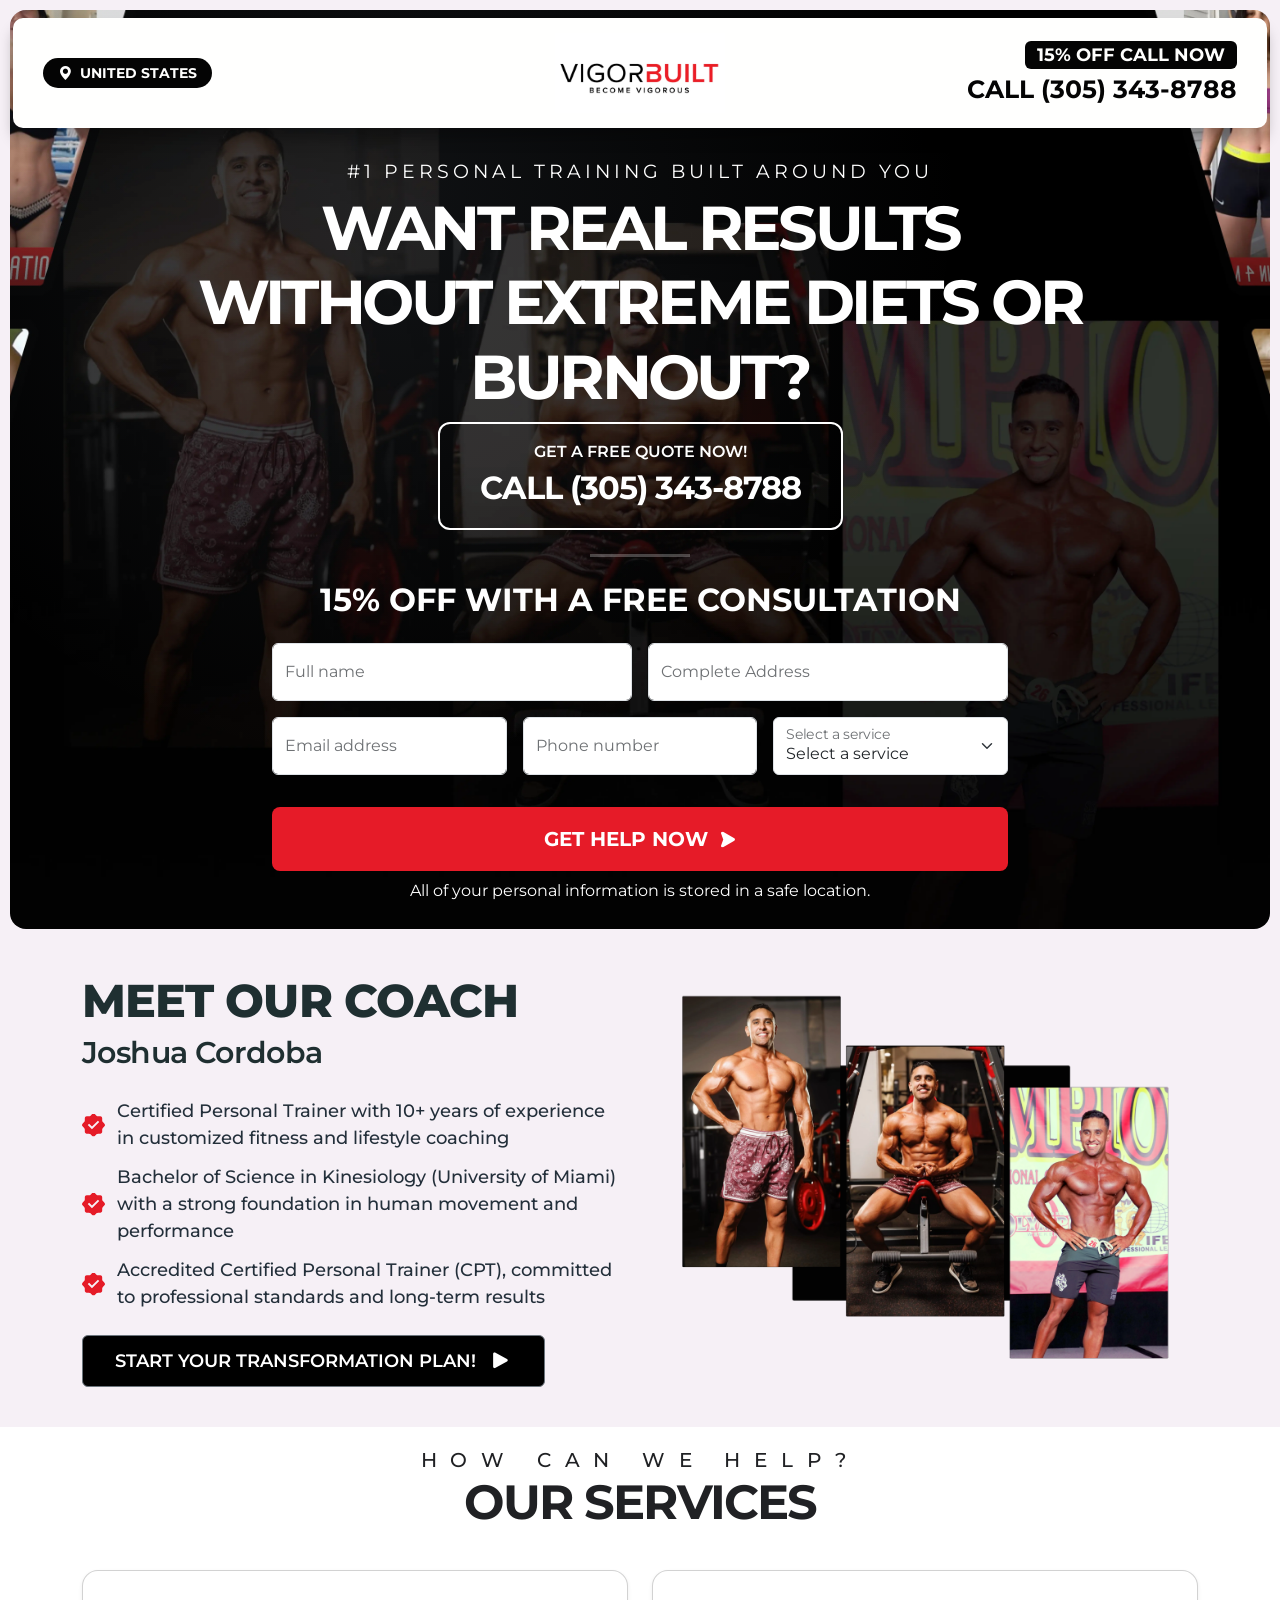
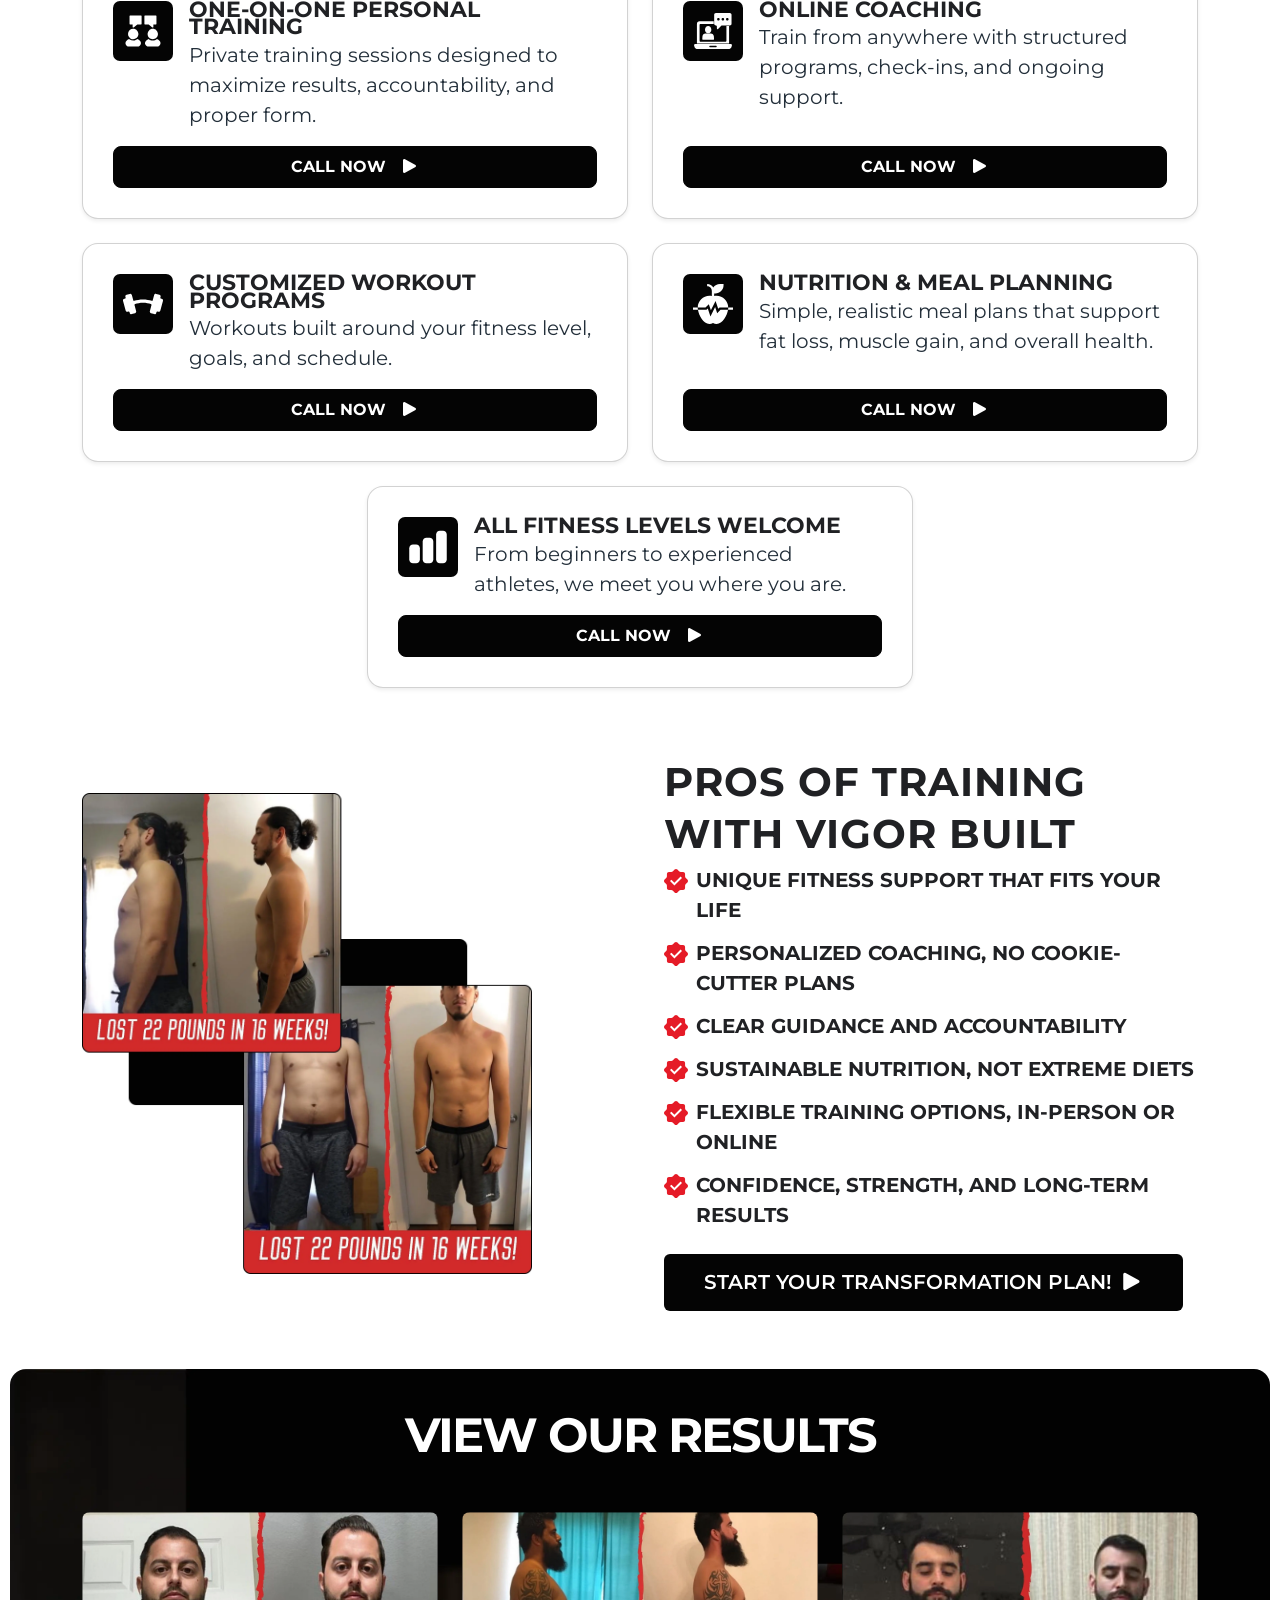
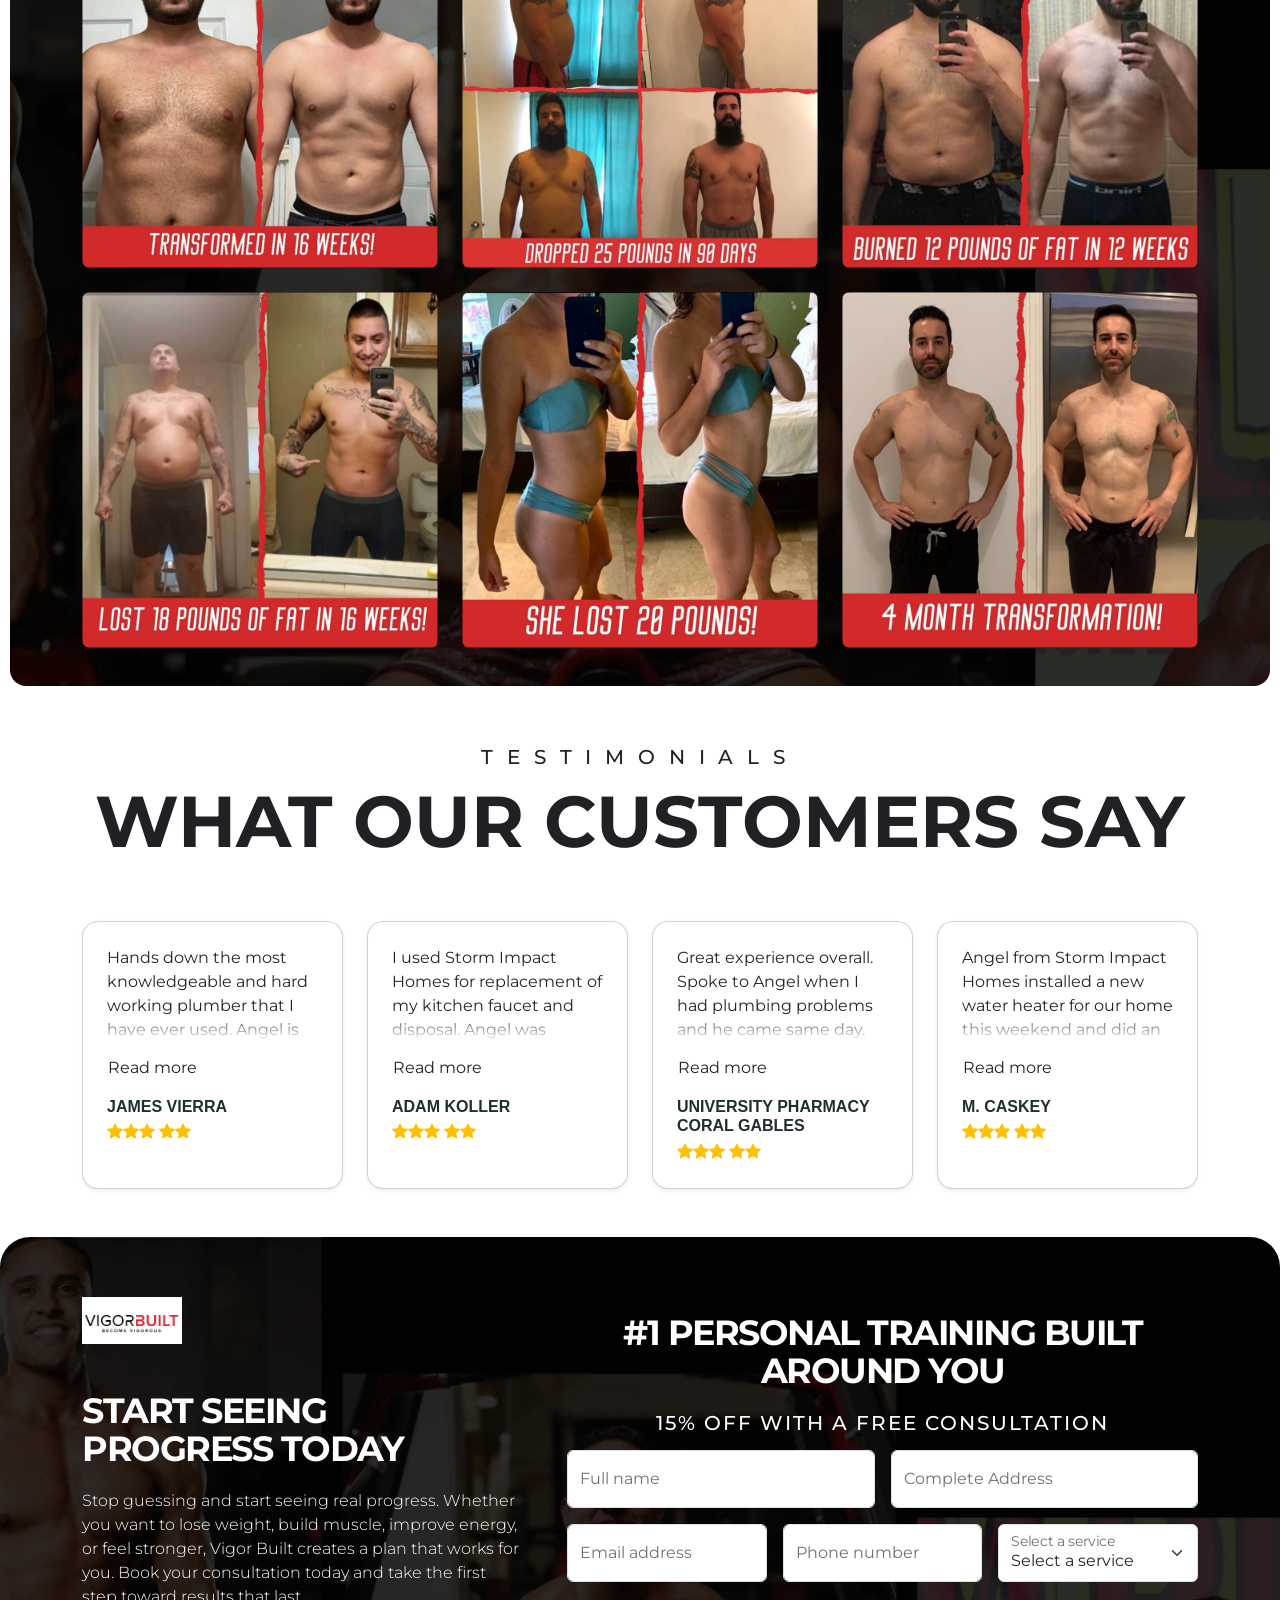
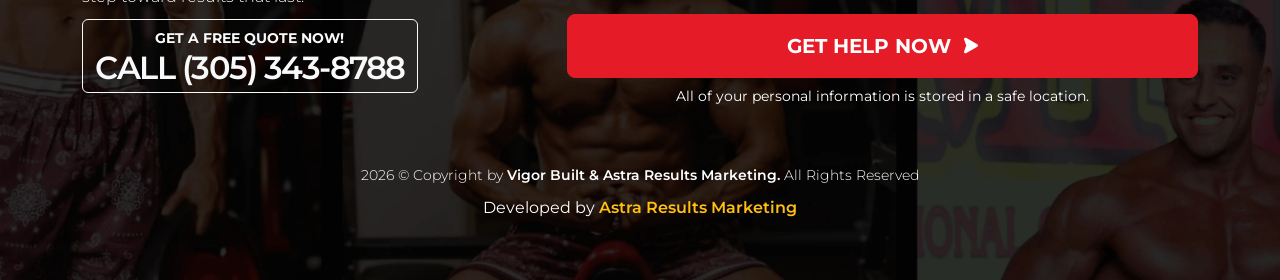
==== index.html @ 4013a975 "Update index.html" ====
<!DOCTYPE html>
<html lang="en">

<head>
    <!-- Google Tag Manager -->
    <script>(function (w, d, s, l, i) {
            w[l] = w[l] || []; w[l].push({
                'gtm.start':
                    new Date().getTime(), event: 'gtm.js'
            }); var f = d.getElementsByTagName(s)[0],
                j = d.createElement(s), dl = l != 'dataLayer' ? '&l=' + l : ''; j.async = true; j.src =
                    'https://www.googletagmanager.com/gtm.js?id=' + i + dl; f.parentNode.insertBefore(j, f);
        })(window, document, 'script', 'dataLayer', 'GTM-5LW4KGHB');</script>
    <!-- End Google Tag Manager -->
    <meta charset="utf-8">
    <meta content="width=device-width, initial-scale=1.0" name="viewport">
    <title>#1 Personal Training Built Around You | VIGOR BUILT</title>
    <meta name="description"
        content="Work with Joshua Cordoba, a Certified Personal Trainer with 10+ years of experience. Personalized fitness and lifestyle coaching designed for real, long-term results. Book your free consultation today.">
    <meta name="keywords" content="">

    <!-- Favicons -->
    <link href="assets/img/logo.webp" rel="icon">
    <link href="assets/img/logo.webp" rel="apple-touch-icon">

    <!-- Default Font: Montserrat -->
    <link rel="preconnect" href="https://fonts.googleapis.com">
    <link rel="preconnect" href="https://fonts.gstatic.com" crossorigin>
    <link href="https://fonts.googleapis.com/css2?family=Montserrat:ital,wght@0,100..900;1,100..900&display=swap"
        rel="stylesheet">

    <!-- Vendor CSS Files -->
    <link href="assets/vendor/bootstrap/css/bootstrap.min.css" rel="stylesheet">
    <link href="assets/vendor/bootstrap-icons/bootstrap-icons.css" rel="stylesheet">
    <link href="assets/vendor/aos/aos.css" rel="stylesheet">
    <link href="assets/vendor/glightbox/css/glightbox.min.css" rel="stylesheet">
    <link href="assets/vendor/fontawesome-free/css/all.min.css" rel="stylesheet">
    <link href="assets/vendor/swiper/swiper-bundle.min.css" rel="stylesheet">

    <!-- Owl Carousel -->
    <link rel="stylesheet"
        href="https://cdnjs.cloudflare.com/ajax/libs/OwlCarousel2/2.3.4/assets/owl.carousel.min.css" />
    <link rel="stylesheet"
        href="https://cdnjs.cloudflare.com/ajax/libs/OwlCarousel2/2.3.4/assets/owl.theme.default.min.css" />


    <!-- Main CSS File -->
    <link href="assets/css/main.css" rel="stylesheet">

    <!-- reCAPTCHA v2 -->
    <script src="https://www.google.com/recaptcha/api.js" async defer></script>

</head>

<body class="index-page">
    <!-- Google Tag Manager (noscript) -->
    <noscript><iframe src="https://www.googletagmanager.com/ns.html?id=GTM-5LW4KGHB" height="0" width="0"
            style="display:none;visibility:hidden"></iframe></noscript>
    <!-- End Google Tag Manager (noscript) -->

    <!-- Header -->
    <header id="header" class="header d-flex align-items-center fixed-top">
        <div class="container-fluid">
            <div class="d-flex justify-content-between align-items-center">
                <!-- Location Badge (Hidden on Mobile) -->
                <div class="badge location text-uppercase d-none d-md-block">
                    <i class="bi bi-geo-alt-fill me-1"></i>
                    <span id="location">Miami</span>
                </div>

                <!-- Logo (Always Visible) -->
                <div class="d-md-none">
                    <a href="/index.html" class="logo">
                        <img src="assets/img/logo.webp" alt="MH Med Spa Logo">
                    </a>
                </div>

                <!-- Logo for Desktop -->
                <div class="d-none d-md-flex justify-content-center flex-grow-1">
                    <a href="/index.html" class="logo">
                        <img src="assets/img/logo.webp" alt="MH Med Spa Logo">
                    </a>
                </div>

                <!-- Call To Action (Always Visible) -->
                <div>
                    <a href="tel:3053438788" class="header-cta-btn text-decoration-none">
                        <span class="badge promotion text-uppercase">15% OFF CALL NOW</span>
                        <div class="phone-number">CALL (305) 343-8788</div>
                    </a>
                </div>
            </div>
        </div>
    </header><!-- End Header -->

    <main class="main">

        <!-- Hero Section -->
        <section id="hero" class="hero section">
            <div class="hero-background">
                <div class="hero-overlay"></div>
            </div><!-- Hero Background -->

            <div class="owl-carousel hero-carousel d-block d-md-none">
                <div class="item">
                    <img src="assets/img/gallery-slider/img-slider-1.webp" alt="Owl Carousel">
                </div>
                <div class="item">
                    <img src="assets/img/gallery-slider/img-slider-2.webp" alt="Owl Carousel">
                </div>
                <div class="item">
                    <img src="assets/img/gallery-slider/img-slider-3.webp" alt="Owl Carousel">
                </div>
                <div class="item">
                    <img src="assets/img/gallery-slider/img-slider-4.webp" alt="Owl Carousel">
                </div>
                <div class="item">
                    <img src="assets/img/gallery-slider/img-slider-5.webp" alt="Owl Carousel">
                </div>
                <div class="item">
                    <img src="assets/img/gallery-slider/img-slider-6.webp" alt="Owl Carousel">
                </div>
            </div><!-- End Owl Carousel: Mobile Image Slider -->

            <div class="container mt-5">
                <div class="row justify-content-center text-center">
                    <div class="col-lg-10">
                        <div class="hero-content">
                            <div
                                class="d-block d-md-none d-flex align-items-center justify-content-center text-center text-uppercase montserrat-400 fw-normal">
                                <span class="badge">
                                    <i class="bi bi-geo-alt-fill me-1"></i>
                                    <span id="location">Miami</span>
                                </span>
                            </div>
                            <h4 class="montserrat-400 text-white text-uppercase mt-2">#1 Personal Training Built Around
                                You</h4>
                            <h1>Want Real Results Without Extreme Diets or Burnout?</h1>

                            <div class="hero-btns mb-4">
                                <a href="tel:3053438788" class="btn btn-outline-light cta-btn">
                                    <span class="small-text">Get a Free Quote Now!</span><br>
                                    <span class="big-text">CALL (305) 343-8788</span>
                                </a>
                            </div>

                            <hr>

                            <div class="text-center mt-4">
                                <h5 class="montserrat-700 fw-bold fs-2 text-uppercase text-white">15% OFF WITH A FREE
                                    CONSULTATION</h5>
                                <!-- <h6 class="montserrat-600 fw-semibold fs-5 text-uppercase text-white d-none">AND A FREE ESTIMATE</h6> -->
                            </div>
                        </div>
                    </div>
                </div><!-- Hero Content -->

                <div class="row justify-content-center">
                    <div class=" col-lg-8">
                        <form id="contactFormHero" method="POST" class="contact-form row g-3">
                            <div class="col-md-6">
                                <div class="form-floating">
                                    <input type="text" class="form-control" name="full_name"
                                        placeholder="Your full name" required>
                                    <label>Full name</label>
                                </div>
                            </div>

                            <div class="col-md-6">
                                <div class="form-floating">
                                    <input type="text" class="form-control" name="address"
                                        placeholder="Complete Address" required>
                                    <label>Complete Address</label>
                                </div>
                            </div>

                            <div class="col-md-4">
                                <div class="form-floating">
                                    <input type="email" class="form-control" name="email" placeholder="name@example.com"
                                        required>
                                    <label>Email address</label>
                                </div>
                            </div>

                            <div class="col-md-4">
                                <div class="form-floating">
                                    <input type="tel" class="form-control" name="phone" placeholder="Your phone number"
                                        required>
                                    <label>Phone number</label>
                                </div>
                            </div>

                            <div class="col-md-4">
                                <div class="form-floating">
                                    <select class="form-select" name="service" required>
                                        <option value="" disabled selected>Select a service</option>
                                        <option value="One on One Training">One on One Training</option>
                                        <option value="Online Coaching">Online Coaching</option>
                                        <option value="Nutrition Planning">Nutrition Planning</option>
                                    </select>
                                    <label>Select a service</label>
                                </div>
                            </div>

                            <!-- reCAPTCHA Widget -->
                            <div class="col-12 d-flex justify-content-center">
                                <div class="g-recaptcha" data-sitekey="6LdcNUMsAAAAAJKVs4p4lYGGohI77NLgECg_6Ayv"></div>
                            </div>

                            <div class="col-12">
                                <button type="submit"
                                    class="btn montserrat-700 text-uppercase text-white fs-5 w-100 d-flex align-items-center justify-content-center text-center">
                                    Get Help Now
                                    <svg xmlns="http://www.w3.org/2000/svg" width="16" height="17" viewBox="0 0 16 17"
                                        fill="none">
                                        <g clip-path="url(#clip0_296_880)">
                                            <path
                                                d="M14.3117 9.6767L3.03678 16.1282C1.94321 16.7531 0.659276 15.6742 1.0889 14.4903L3.25403 8.5002L1.0889 2.51001C0.659276 1.32363 1.94321 0.247196 3.03678 0.872071L14.3117 7.32357C15.2245 7.84351 15.2222 9.15676 14.3117 9.6767Z"
                                                fill="white" />
                                        </g>
                                        <defs>
                                            <clipPath id="clip0_296_880">
                                                <rect width="16" height="16" fill="white"
                                                    transform="translate(0 0.5)" />
                                            </clipPath>
                                        </defs>
                                    </svg>
                                </button>
                                <p class="montserrat-400 fw-normal text-white text-center mt-2">
                                    All of your personal information is stored in a safe location.
                                </p>
                            </div>
                        </form>
                    </div>
                </div><!-- Contact Form -->

            </div><!-- Content -->
        </section><!-- End Hero Section -->

        <!-- Why Choose Section -->
        <section class="why-choose-us py-5 ">
            <div class="container">
                <div class="row align-items-center g-5">
                    <div class="col-md-6">
                        <div class="p-0">
                            <h4 class="text-uppercase d-none">Why Choose Us</h4>
                            <h1 class="text-uppercase">
                                Meet Our Coach
                            </h1>
                            <h5>Joshua Cordoba</h5>
                            <p class="d-none">We know everyone is different. That’s why our unique approach is personal,
                                supportive, and results-driven.</p>
                        </div>

                        <div class="coach-copy">
                            <ul class="coach-bullets">
                                <li>Certified Personal Trainer with 10+ years of experience in customized fitness and
                                    lifestyle coaching</li>
                                <li>Bachelor of Science in Kinesiology (University of Miami) with a strong foundation in
                                    human movement and performance</li>
                                <li>Accredited Certified Personal Trainer (CPT), committed to professional standards and
                                    long-term results</li>
                            </ul>
                        </div>

                        <a href="tel:3053438788" class="btn btn-secondary rounded-2 text-uppercase">
                            Start your transformation plan! <i class="fa fa-play"></i></a>
                        </a>
                    </div><!-- Left Column (content) -->

                    <div class="col-md-6 text-center text-md-end mb-4 mb-md-0">
                        <div class="position-relative d-inline-block">
                            <img src="assets/img/general/why-us-img.webp" class="img-fluid" alt="Why Us Img">
                        </div>
                    </div><!-- Right Column (shapes/images) -->
                </div>
            </div>
        </section><!-- End Why Choose Section -->

        <!-- Services Section -->
        <section id="services" class="services section ">

            <div class="container section-title">
                <div class="container section-title">
                    <h4 class="text-uppercase">How Can We Help?</h4>
                    <h1 class="text-uppercase">
                        Our Services
                    </h1>
                    <p class="lead d-none">
                        If you’re tired of generic workouts, confusing nutrition advice, or starting over and over
                        again, Vigor Built is here to help.
                    </p>
                </div>
            </div><!-- End Section Title -->

            <div class="container">

                <div class="row row-cols-1 row-cols-md-2 g-4">

                    <div class="col mx-md-auto">
                        <div class="card h-100 p-3 rounded-4 shadow-sm">
                            <div class="d-flex gap-3">
                                <div class="icon-wrapper d-flex align-items-start justify-content-center">
                                    <img src="/assets/img/service-icons/1.svg" class="img-fluid icon-img" alt="">
                                </div><!-- Service Icon -->

                                <div>
                                    <h5 class="card-title mb-1 fw-bold">One-On-One Personal Training</h5>
                                    <p class="card-text mb-0">
                                        Private training sessions designed to maximize results, accountability, and
                                        proper form.
                                    </p>
                                </div><!-- Service Details -->
                            </div>

                            <div class="card-footer bg-transparent border-0 p-0 mt-3">
                                <a href="tel:3053438788"
                                    class="btn btn-primary w-100 text-uppercase fw-bold py-2 rounded-3">
                                    Call Now <i class="fa fa-play ms-2"></i>
                                </a>
                            </div>
                        </div>
                    </div><!-- Service Item -->

                    <div class="col mx-md-auto">
                        <div class="card h-100 p-3 rounded-4 shadow-sm">
                            <div class="d-flex gap-3">
                                <div class="icon-wrapper d-flex align-items-start justify-content-center">
                                    <img src="/assets/img/service-icons/2.svg" class="img-fluid icon-img" alt="">
                                </div><!-- Service Icon -->

                                <div>
                                    <h5 class="card-title mb-1 fw-bold">Online Coaching</h5>
                                    <p class="card-text mb-0">
                                        Train from anywhere with structured programs, check-ins, and ongoing support.
                                    </p>
                                </div><!-- Service Details -->
                            </div>

                            <div class="card-footer bg-transparent border-0 p-0 mt-3">
                                <a href="tel:3053438788"
                                    class="btn btn-primary w-100 text-uppercase fw-bold py-2 rounded-3">
                                    Call Now <i class="fa fa-play ms-2"></i>
                                </a>
                            </div>
                        </div>
                    </div><!-- Service Item -->

                    <div class="col mx-md-auto">
                        <div class="card h-100 p-3 rounded-4 shadow-sm">
                            <div class="d-flex gap-3">
                                <div class="icon-wrapper d-flex align-items-start justify-content-center">
                                    <img src="/assets/img/service-icons/3.svg" class="img-fluid icon-img" alt="">
                                </div><!-- Service Icon -->

                                <div>
                                    <h5 class="card-title mb-1 fw-bold">Customized Workout Programs</h5>
                                    <p class="card-text mb-0">
                                        Workouts built around your fitness level, goals, and schedule.
                                    </p>
                                </div><!-- Service Details -->
                            </div>

                            <div class="card-footer bg-transparent border-0 p-0 mt-3">
                                <a href="tel:3053438788"
                                    class="btn btn-primary w-100 text-uppercase fw-bold py-2 rounded-3">
                                    Call Now <i class="fa fa-play ms-2"></i>
                                </a>
                            </div>
                        </div>
                    </div><!-- Service Item -->

                    <div class="col mx-md-auto">
                        <div class="card h-100 p-3 rounded-4 shadow-sm">
                            <div class="d-flex gap-3">
                                <div class="icon-wrapper d-flex align-items-start justify-content-center">
                                    <img src="/assets/img/service-icons/4.svg" class="img-fluid icon-img" alt="">
                                </div>

                                <div>
                                    <h5 class="card-title mb-1 fw-bold">Nutrition & Meal Planning</h5>
                                    <p class="card-text mb-0">
                                        Simple, realistic meal plans that support fat loss, muscle gain, and overall
                                        health.
                                    </p>
                                </div>
                            </div>

                            <div class="card-footer bg-transparent border-0 p-0 mt-3">
                                <a href="tel:3053438788"
                                    class="btn btn-primary w-100 text-uppercase fw-bold py-2 rounded-3">
                                    Call Now <i class="fa fa-play ms-2"></i>
                                </a>
                            </div>
                        </div>
                    </div><!-- Service Item -->

                    <div class="col mx-md-auto">
                        <div class="card h-100 p-3 rounded-4 shadow-sm">
                            <div class="d-flex gap-3">
                                <div class="icon-wrapper d-flex align-items-start justify-content-center">
                                    <img src="/assets/img/service-icons/5.svg" class="img-fluid icon-img" alt="">
                                </div><!-- Service Icon -->

                                <div>
                                    <h5 class="card-title mb-1 fw-bold">All Fitness Levels Welcome</h5>
                                    <p class="card-text mb-0">
                                        From beginners to experienced athletes, we meet you where you are.
                                    </p>
                                </div><!-- Service Details -->
                            </div>

                            <div class="card-footer bg-transparent border-0 p-0 mt-3">
                                <a href="tel:3053438788"
                                    class="btn btn-primary w-100 text-uppercase fw-bold py-2 rounded-3">
                                    Call Now <i class="fa fa-play ms-2"></i>
                                </a>
                            </div>
                        </div>
                    </div><!-- Service Item -->
                </div>


            </div>
        </section><!-- End Services Section -->

        <!-- Advantages Section -->
        <section class="advantages py-5">
            <div class="container">
                <div class="row align-items-center g-5">

                    <div class="col-md-6 text-center text-md-start mb-4 mb-md-0">
                        <div class="position-relative d-inline-block">
                            <img src="assets/img/general/advantage-img.webp" class="img-fluid advantage-img"
                                alt="Advantages Image">
                        </div>
                    </div><!-- Advantage IMG -->

                    <div class="col-md-6">
                        <h4 class="text-uppercase d-none">Benefits & Advantages</h4>
                        <h2 class="montserrat-700 text-uppercase fs-1 fw-bold">Pros of Training With Vigor Built</h2>
                        <p class="d-none">We provide personalized fitness coaching designed around your goals, your
                            lifestyle, and your fitness level.</p>

                        <h5 class="archivo-500 fw-semibold fs-5 mb-4 d-none">Advantages You’ll Enjoy:</h5>

                        <ul class="list-unstyled mb-4">
                            <li class="d-flex align-items-start manrope-600 text-dark mb-3">
                                <div class="icon me-2">
                                    <svg xmlns="http://www.w3.org/2000/svg" width="24" height="24" viewBox="0 0 24 24"
                                        fill="none">
                                        <g clip-path="url(#clip0_3_104)">
                                            <path
                                                d="M23.4172 10.5857L21.7803 8.94915C21.3918 8.56067 21.0735 7.79296 21.0735 7.2424V4.9279C21.0735 3.82691 20.174 2.92747 19.0733 2.92689H16.7579C16.208 2.92689 15.4394 2.60796 15.0509 2.21976L13.4143 0.58321C12.6367 -0.194403 11.3635 -0.194403 10.5859 0.58321L8.94931 2.22094C8.56048 2.60942 7.79101 2.92747 7.24227 2.92747H4.92777C3.82824 2.92747 2.92763 3.82691 2.92763 4.9279V7.24246C2.92763 7.79085 2.60935 8.56096 2.2208 8.94921L0.583954 10.5858C-0.194244 11.3634 -0.194244 12.6366 0.583954 13.4154L2.2208 15.052C2.60958 15.4405 2.92763 16.2103 2.92763 16.7587V19.0733C2.92763 20.1731 3.82824 21.0737 4.92777 21.0737H7.24233C7.79224 21.0737 8.56083 21.392 8.94937 21.7803L10.5859 23.4174C11.3635 24.1944 12.6367 24.1944 13.4144 23.4174L15.0509 21.7803C15.4398 21.3918 16.208 21.0737 16.758 21.0737H19.0734C20.1741 21.0737 21.0735 20.1731 21.0735 19.0733V16.7587C21.0735 16.2079 21.3921 15.4402 21.7804 15.052L23.4172 13.4154C24.1942 12.6366 24.1942 11.3633 23.4172 10.5857ZM10.4125 16.5003L5.9997 12.087L7.41395 10.673L10.4128 13.6719L16.586 7.50016L17.9999 8.91411L10.4125 16.5003Z"
                                                fill="#e51b27" />
                                        </g>
                                        <defs>
                                            <clipPath id="clip0_3_104">
                                                <rect width="24" height="24" fill="white" />
                                            </clipPath>
                                        </defs>
                                    </svg>
                                </div><!-- Checkmark Icon -->

                                <div class="details">
                                    <p class="montserrat-700 text-uppercase mb-0">Unique Fitness Support That Fits Your
                                        Life</p>
                                    <span class="montserrat-400 fw-normal fs-5 d-none">Built for hurricanes, high-impact
                                        events, and forced-entry resistance to keep
                                        commercial properties protected year-round.</span>
                                </div>
                            </li><!-- Advantage One -->

                            <li class="d-flex align-items-start manrope-600 text-dark mb-3">
                                <div class="icon me-2">
                                    <svg xmlns="http://www.w3.org/2000/svg" width="24" height="24" viewBox="0 0 24 24"
                                        fill="none">
                                        <g clip-path="url(#clip0_3_104)">
                                            <path
                                                d="M23.4172 10.5857L21.7803 8.94915C21.3918 8.56067 21.0735 7.79296 21.0735 7.2424V4.9279C21.0735 3.82691 20.174 2.92747 19.0733 2.92689H16.7579C16.208 2.92689 15.4394 2.60796 15.0509 2.21976L13.4143 0.58321C12.6367 -0.194403 11.3635 -0.194403 10.5859 0.58321L8.94931 2.22094C8.56048 2.60942 7.79101 2.92747 7.24227 2.92747H4.92777C3.82824 2.92747 2.92763 3.82691 2.92763 4.9279V7.24246C2.92763 7.79085 2.60935 8.56096 2.2208 8.94921L0.583954 10.5858C-0.194244 11.3634 -0.194244 12.6366 0.583954 13.4154L2.2208 15.052C2.60958 15.4405 2.92763 16.2103 2.92763 16.7587V19.0733C2.92763 20.1731 3.82824 21.0737 4.92777 21.0737H7.24233C7.79224 21.0737 8.56083 21.392 8.94937 21.7803L10.5859 23.4174C11.3635 24.1944 12.6367 24.1944 13.4144 23.4174L15.0509 21.7803C15.4398 21.3918 16.208 21.0737 16.758 21.0737H19.0734C20.1741 21.0737 21.0735 20.1731 21.0735 19.0733V16.7587C21.0735 16.2079 21.3921 15.4402 21.7804 15.052L23.4172 13.4154C24.1942 12.6366 24.1942 11.3633 23.4172 10.5857ZM10.4125 16.5003L5.9997 12.087L7.41395 10.673L10.4128 13.6719L16.586 7.50016L17.9999 8.91411L10.4125 16.5003Z"
                                                fill="#e51b27" />
                                        </g>
                                        <defs>
                                            <clipPath id="clip0_3_104">
                                                <rect width="24" height="24" fill="white" />
                                            </clipPath>
                                        </defs>
                                    </svg>
                                </div><!-- Checkmark Icon -->

                                <div class="details">
                                    <p class="montserrat-700 text-uppercase mb-0">Personalized Coaching, No
                                        Cookie-Cutter Plans</p>
                                    <span class="montserrat-400 fw-normal fs-5 d-none">Ideal for hotels, offices,
                                        multi-family units, and retail spaces, reducing outside
                                        noise by up to 80% for a more comfortable environment.</span>
                                </div>
                            </li><!-- Advantage Two -->

                            <li class="d-flex align-items-start manrope-600 text-dark mb-3">
                                <div class="icon me-2">
                                    <svg xmlns="http://www.w3.org/2000/svg" width="24" height="24" viewBox="0 0 24 24"
                                        fill="none">
                                        <g clip-path="url(#clip0_3_104)">
                                            <path
                                                d="M23.4172 10.5857L21.7803 8.94915C21.3918 8.56067 21.0735 7.79296 21.0735 7.2424V4.9279C21.0735 3.82691 20.174 2.92747 19.0733 2.92689H16.7579C16.208 2.92689 15.4394 2.60796 15.0509 2.21976L13.4143 0.58321C12.6367 -0.194403 11.3635 -0.194403 10.5859 0.58321L8.94931 2.22094C8.56048 2.60942 7.79101 2.92747 7.24227 2.92747H4.92777C3.82824 2.92747 2.92763 3.82691 2.92763 4.9279V7.24246C2.92763 7.79085 2.60935 8.56096 2.2208 8.94921L0.583954 10.5858C-0.194244 11.3634 -0.194244 12.6366 0.583954 13.4154L2.2208 15.052C2.60958 15.4405 2.92763 16.2103 2.92763 16.7587V19.0733C2.92763 20.1731 3.82824 21.0737 4.92777 21.0737H7.24233C7.79224 21.0737 8.56083 21.392 8.94937 21.7803L10.5859 23.4174C11.3635 24.1944 12.6367 24.1944 13.4144 23.4174L15.0509 21.7803C15.4398 21.3918 16.208 21.0737 16.758 21.0737H19.0734C20.1741 21.0737 21.0735 20.1731 21.0735 19.0733V16.7587C21.0735 16.2079 21.3921 15.4402 21.7804 15.052L23.4172 13.4154C24.1942 12.6366 24.1942 11.3633 23.4172 10.5857ZM10.4125 16.5003L5.9997 12.087L7.41395 10.673L10.4128 13.6719L16.586 7.50016L17.9999 8.91411L10.4125 16.5003Z"
                                                fill="#e51b27" />
                                        </g>
                                        <defs>
                                            <clipPath id="clip0_3_104">
                                                <rect width="24" height="24" fill="white" />
                                            </clipPath>
                                        </defs>
                                    </svg>
                                </div><!-- Checkmark Icon -->

                                <div class="details">
                                    <p class="montserrat-700 text-uppercase mb-0">Clear Guidance and Accountability</p>
                                    <span class="montserrat-400 fw-normal fs-5 d-none">Stabilize indoor temperatures and
                                        reduce strain on HVAC systems. Energy-efficient glazing helps cut recurring
                                        utility costs.</span>
                                </div>
                            </li><!-- Advantage Three -->

                            <li class="d-flex align-items-start manrope-600 text-dark mb-3">
                                <div class="icon me-2">
                                    <svg xmlns="http://www.w3.org/2000/svg" width="24" height="24" viewBox="0 0 24 24"
                                        fill="none">
                                        <g clip-path="url(#clip0_3_104)">
                                            <path
                                                d="M23.4172 10.5857L21.7803 8.94915C21.3918 8.56067 21.0735 7.79296 21.0735 7.2424V4.9279C21.0735 3.82691 20.174 2.92747 19.0733 2.92689H16.7579C16.208 2.92689 15.4394 2.60796 15.0509 2.21976L13.4143 0.58321C12.6367 -0.194403 11.3635 -0.194403 10.5859 0.58321L8.94931 2.22094C8.56048 2.60942 7.79101 2.92747 7.24227 2.92747H4.92777C3.82824 2.92747 2.92763 3.82691 2.92763 4.9279V7.24246C2.92763 7.79085 2.60935 8.56096 2.2208 8.94921L0.583954 10.5858C-0.194244 11.3634 -0.194244 12.6366 0.583954 13.4154L2.2208 15.052C2.60958 15.4405 2.92763 16.2103 2.92763 16.7587V19.0733C2.92763 20.1731 3.82824 21.0737 4.92777 21.0737H7.24233C7.79224 21.0737 8.56083 21.392 8.94937 21.7803L10.5859 23.4174C11.3635 24.1944 12.6367 24.1944 13.4144 23.4174L15.0509 21.7803C15.4398 21.3918 16.208 21.0737 16.758 21.0737H19.0734C20.1741 21.0737 21.0735 20.1731 21.0735 19.0733V16.7587C21.0735 16.2079 21.3921 15.4402 21.7804 15.052L23.4172 13.4154C24.1942 12.6366 24.1942 11.3633 23.4172 10.5857ZM10.4125 16.5003L5.9997 12.087L7.41395 10.673L10.4128 13.6719L16.586 7.50016L17.9999 8.91411L10.4125 16.5003Z"
                                                fill="#e51b27" />
                                        </g>
                                        <defs>
                                            <clipPath id="clip0_3_104">
                                                <rect width="24" height="24" fill="white" />
                                            </clipPath>
                                        </defs>
                                    </svg>
                                </div><!-- Checkmark Icon -->

                                <div class="details">
                                    <p class="montserrat-700 text-uppercase mb-0">Sustainable Nutrition, Not Extreme
                                        Diets</p>
                                    <span class="montserrat-400 fw-normal fs-5 d-none">Modern designs that elevate
                                        storefronts, commercial facades, and multi-unit buildings while improving
                                        structural safety.</span>
                                </div>
                            </li><!-- Advantage Four -->

                            <li class="d-flex align-items-start manrope-600 text-dark mb-3">
                                <div class="icon me-2">
                                    <svg xmlns="http://www.w3.org/2000/svg" width="24" height="24" viewBox="0 0 24 24"
                                        fill="none">
                                        <g clip-path="url(#clip0_3_104)">
                                            <path
                                                d="M23.4172 10.5857L21.7803 8.94915C21.3918 8.56067 21.0735 7.79296 21.0735 7.2424V4.9279C21.0735 3.82691 20.174 2.92747 19.0733 2.92689H16.7579C16.208 2.92689 15.4394 2.60796 15.0509 2.21976L13.4143 0.58321C12.6367 -0.194403 11.3635 -0.194403 10.5859 0.58321L8.94931 2.22094C8.56048 2.60942 7.79101 2.92747 7.24227 2.92747H4.92777C3.82824 2.92747 2.92763 3.82691 2.92763 4.9279V7.24246C2.92763 7.79085 2.60935 8.56096 2.2208 8.94921L0.583954 10.5858C-0.194244 11.3634 -0.194244 12.6366 0.583954 13.4154L2.2208 15.052C2.60958 15.4405 2.92763 16.2103 2.92763 16.7587V19.0733C2.92763 20.1731 3.82824 21.0737 4.92777 21.0737H7.24233C7.79224 21.0737 8.56083 21.392 8.94937 21.7803L10.5859 23.4174C11.3635 24.1944 12.6367 24.1944 13.4144 23.4174L15.0509 21.7803C15.4398 21.3918 16.208 21.0737 16.758 21.0737H19.0734C20.1741 21.0737 21.0735 20.1731 21.0735 19.0733V16.7587C21.0735 16.2079 21.3921 15.4402 21.7804 15.052L23.4172 13.4154C24.1942 12.6366 24.1942 11.3633 23.4172 10.5857ZM10.4125 16.5003L5.9997 12.087L7.41395 10.673L10.4128 13.6719L16.586 7.50016L17.9999 8.91411L10.4125 16.5003Z"
                                                fill="#e51b27" />
                                        </g>
                                        <defs>
                                            <clipPath id="clip0_3_104">
                                                <rect width="24" height="24" fill="white" />
                                            </clipPath>
                                        </defs>
                                    </svg>
                                </div><!-- Checkmark Icon -->

                                <div class="details">
                                    <p class="montserrat-700 text-uppercase mb-0">Flexible Training Options, In-Person
                                        or Online</p>
                                    <span class="montserrat-400 fw-normal fs-5 d-none">Qualify commercial properties for
                                        potential insurance credits with approved impact systems and wind-mitigation
                                        documentation.</span>
                                </div>
                            </li><!-- Advantage Five -->

                            <li class="d-flex align-items-start manrope-600 text-dark mb-3">
                                <div class="icon me-2">
                                    <svg xmlns="http://www.w3.org/2000/svg" width="24" height="24" viewBox="0 0 24 24"
                                        fill="none">
                                        <g clip-path="url(#clip0_3_104)">
                                            <path
                                                d="M23.4172 10.5857L21.7803 8.94915C21.3918 8.56067 21.0735 7.79296 21.0735 7.2424V4.9279C21.0735 3.82691 20.174 2.92747 19.0733 2.92689H16.7579C16.208 2.92689 15.4394 2.60796 15.0509 2.21976L13.4143 0.58321C12.6367 -0.194403 11.3635 -0.194403 10.5859 0.58321L8.94931 2.22094C8.56048 2.60942 7.79101 2.92747 7.24227 2.92747H4.92777C3.82824 2.92747 2.92763 3.82691 2.92763 4.9279V7.24246C2.92763 7.79085 2.60935 8.56096 2.2208 8.94921L0.583954 10.5858C-0.194244 11.3634 -0.194244 12.6366 0.583954 13.4154L2.2208 15.052C2.60958 15.4405 2.92763 16.2103 2.92763 16.7587V19.0733C2.92763 20.1731 3.82824 21.0737 4.92777 21.0737H7.24233C7.79224 21.0737 8.56083 21.392 8.94937 21.7803L10.5859 23.4174C11.3635 24.1944 12.6367 24.1944 13.4144 23.4174L15.0509 21.7803C15.4398 21.3918 16.208 21.0737 16.758 21.0737H19.0734C20.1741 21.0737 21.0735 20.1731 21.0735 19.0733V16.7587C21.0735 16.2079 21.3921 15.4402 21.7804 15.052L23.4172 13.4154C24.1942 12.6366 24.1942 11.3633 23.4172 10.5857ZM10.4125 16.5003L5.9997 12.087L7.41395 10.673L10.4128 13.6719L16.586 7.50016L17.9999 8.91411L10.4125 16.5003Z"
                                                fill="#e51b27" />
                                        </g>
                                        <defs>
                                            <clipPath id="clip0_3_104">
                                                <rect width="24" height="24" fill="white" />
                                            </clipPath>
                                        </defs>
                                    </svg>
                                </div><!-- Checkmark Icon -->

                                <div class="details">
                                    <p class="montserrat-700 text-uppercase mb-0">Confidence, Strength, and Long-Term
                                        Results</p>
                                    <span class="montserrat-400 fw-normal fs-5 d-none">Qualify commercial properties for
                                        potential insurance credits with approved impact systems and wind-mitigation
                                        documentation.</span>
                                </div>
                            </li><!-- Advantage Six -->

                        </ul><!-- List Of Advantages -->

                        <a href="tel:3053438788" class="btn btn-secondary rounded-2 text-uppercase">
                            Start your transformation plan! <i class="fa fa-play"></i></a>
                        </a><!-- CTA Button -->
                    </div><!-- Advantage Content -->
                </div>
            </div>
        </section><!-- End Advantages Section -->

        <!-- Gallery Section -->
        <section id="gallery" class="gallery section py-5">
            <div class="hero-background">
                <div class="hero-overlay"></div>
            </div>

            <div class="container">
                <div class="row justify-content-center text-center">
                    <div class="col-12">
                        <div class="gallery-content mb-5">
                            <!-- <h4 class="montserrat-400 text-white text-uppercase">Previous Work</h4> -->
                            <h2 class="text-uppercase text-white">VIEW OUR RESULTS</h2>
                        </div>
                    </div>

                    <!-- Gallery -->
                    <div class="col-12">
                        <div class="row g-4 justify-content-center">

                            <div class="col-md-4 col-sm-6">
                                <img src="assets/img/gallery/gallery-img-1.webp"
                                    class="img-fluid rounded-3 w-100 h-100 object-fit-cover"
                                    alt="Technician marking inspection spot on floor">
                            </div><!-- Gallery Image -->

                            <div class="col-md-4 col-sm-6">
                                <img src="assets/img/gallery/gallery-img-2.webp"
                                    class="img-fluid rounded-3 w-100 h-100 object-fit-cover"
                                    alt="Pipe with Aqua Pro label">
                            </div><!-- Gallery Image -->

                            <div class="col-md-4 col-sm-6">
                                <img src="assets/img/gallery/gallery-img-3.webp"
                                    class="img-fluid rounded-3 w-100 h-100 object-fit-cover"
                                    alt="Technician preparing pipe relining">
                            </div><!-- Gallery Image -->

                            <div class="col-md-4 col-sm-6">
                                <img src="assets/img/gallery/gallery-img-4.webp"
                                    class="img-fluid rounded-3 w-100 h-100 object-fit-cover"
                                    alt="Technician preparing pipe relining">
                            </div><!-- Gallery Image -->

                            <div class="col-md-4 col-sm-6">
                                <img src="assets/img/gallery/gallery-img-5.webp"
                                    class="img-fluid rounded-3 w-100 h-100 object-fit-cover"
                                    alt="Technician preparing pipe relining">
                            </div><!-- Gallery Image -->

                            <div class="col-md-4 col-sm-6">
                                <img src="assets/img/gallery/gallery-img-6.webp"
                                    class="img-fluid rounded-3 w-100 h-100 object-fit-cover"
                                    alt="Technician preparing pipe relining">
                            </div><!-- Gallery Image -->

                        </div>
                    </div>
                </div>
            </div>
        </section><!-- End Gallery Section -->

        <!-- Testimonials Section -->
        <section id="testimonials" class="testimonials section py-5">
            <div class="container">
                <!-- Title (centered like the reference) -->
                <div class="row justify-content-center text-center mb-5">
                    <div class="col-12">
                        <h4 class="text-uppercase">Testimonials</h4>
                        <h2 class="montserrat-700 text-uppercase fs-1 fw-bold">What Our Customers Say</h2>
                    </div>
                </div>

                <div class="row g-4">
                    <div class="col-12 col-sm-6 col-lg-3">
                        <div class="card h-100 shadow-sm border-1 rounded-4 p-4">
                            <p class="testimonial-text mb-4">
                                Hands down the most knowledgeable and hard working plumber that I have ever used. Angel
                                is the owner and
                                he has a get it done attitude and work ethic. When I hit roadblocks with other plumbers
                                telling me that
                                something couldn't be done, Angel came to my business and said there always a way and
                                that he would get
                                what iv needed done. It took him 1 full day of work to do a job that another company
                                spent 3 days trying
                                to do. If you want a plumber that knows how to get things done fast and done the right
                                way. I would
                                highly recommend this company. Thank you Angel for helping us get back up and running
                                and having our
                                plumbing issue fixed.
                            </p>
                            <button
                                class="btn btn-link text-decoration-none text-primary text-start p-0 read-more-btn mt-0">
                                Read more
                            </button>
                            <h6 class="fw-bold text-uppercase mt-3 mb-1">James Vierra</h6>
                            <div class="text-warning">
                                <i class="bi bi-star-fill"></i><i class="bi bi-star-fill"></i><i
                                    class="bi bi-star-fill"></i>
                                <i class="bi bi-star-fill"></i><i class="bi bi-star-fill"></i>
                            </div>
                        </div>
                    </div><!-- James Vierra -->

                    <div class="col-12 col-sm-6 col-lg-3">
                        <div class="card h-100 shadow-sm border-1 rounded-4 p-4">
                            <p class="testimonial-text mb-4">
                                I used Storm Impact Homes for replacement of my kitchen faucet and disposal. Angel was
                                extremely easy to reach.
                                I could tell that he had tremendous experience in the field as he diagnosed my issue
                                before even
                                stepping foot inside my apartment. He was very efficient but made sure the job was done
                                correctly and
                                didn’t rush. When it became apparent that we needed another piece to the disposal, he
                                waited while I
                                went to Home Depot to pick up the missing piece. Overall, my experience was excellent
                                and I would use
                                him again if I had to.
                            </p>
                            <button
                                class="btn btn-link text-decoration-none text-primary text-start p-0 read-more-btn mt-0">
                                Read more
                            </button>
                            <h6 class="fw-bold text-uppercase mt-3 mb-1">Adam Koller</h6>
                            <div class="text-warning">
                                <i class="bi bi-star-fill"></i><i class="bi bi-star-fill"></i><i
                                    class="bi bi-star-fill"></i>
                                <i class="bi bi-star-fill"></i><i class="bi bi-star-fill"></i>
                            </div>
                        </div>
                    </div><!-- Adam Koller -->

                    <div class="col-12 col-sm-6 col-lg-3">
                        <div class="card h-100 shadow-sm border-1 rounded-4 p-4">
                            <p class="testimonial-text mb-4">
                                Great experience overall. Spoke to Angel when I had plumbing problems and he came same
                                day. He gave me a
                                great price and told me he can come as soon as next day. Very professional and very
                                fast. He ended up
                                changing a toilet and fill valve on second floor. He didn’t even charge me for disposal.
                                Will be using
                                them as our in house plumbing service
                            </p>
                            <button
                                class="btn btn-link text-decoration-none text-primary text-start p-0 read-more-btn mt-0">
                                Read more
                            </button>
                            <h6 class="fw-bold text-uppercase mt-3 mb-1">University Pharmacy Coral Gables</h6>
                            <div class="text-warning">
                                <i class="bi bi-star-fill"></i><i class="bi bi-star-fill"></i><i
                                    class="bi bi-star-fill"></i>
                                <i class="bi bi-star-fill"></i><i class="bi bi-star-fill"></i>
                            </div>
                        </div>
                    </div><!-- University Pharmacy Coral Gables -->

                    <div class="col-12 col-sm-6 col-lg-3">
                        <div class="card h-100 shadow-sm border-1 rounded-4 p-4">
                            <p class="testimonial-text mb-4">Angel from Storm Impact Homes installed a new water heater
                                for our home this
                                weekend and did an excellent job. He was very professional, efficient, and had a great
                                pricing. He
                                explained everything to us as well throughout the process. I would definitely recommend
                                him.</p>
                            <button
                                class="btn btn-link text-decoration-none text-primary text-start p-0 read-more-btn mt-0">
                                Read more
                            </button>
                            <h6 class="fw-bold text-uppercase mt-3 mb-1">M. Caskey</h6>
                            <div class="text-warning">
                                <i class="bi bi-star-fill"></i><i class="bi bi-star-fill"></i><i
                                    class="bi bi-star-fill"></i>
                                <i class="bi bi-star-fill"></i><i class="bi bi-star-fill"></i>
                            </div>
                        </div>
                    </div><!-- M. Caskey -->
                </div>
            </div>
        </section><!-- End Testimonials Section -->

        <!-- Footer Section -->
        <section id="contact-section" class="contact-section">
            <div class="container">
                <div class="row g-5 align-items-start align-items-lg-stretch">

                    <div class="col-lg-5 d-flex flex-column justify-content-center">
                        <div>
                            <div class="d-flex align-items-center mb-5">
                                <img src="assets/img/logo.webp" width="100" alt="Logo">
                            </div>
                            <h2 class="text-uppercase">Start Seeing Progress Today</h2>
                            <p class="montserrat-400 text-white fs-6">
                                Stop guessing and start seeing real progress. Whether you want to lose weight, build
                                muscle, improve energy, or feel stronger, Vigor Built creates a plan that works for you.
                                Book your consultation today and take the first step toward results that last.
                            </p>
                            <div class="hero-btns mb-4">
                                <a href="tel:3053438788" class="btn btn-outline-light cta-btn">
                                    <span class="btn-text text-uppercase">Get a Free Quote Now!</span><br>
                                    <span class="btn-number text-uppercase">CALL (305) 343-8788</span>
                                </a>
                            </div>
                        </div>
                    </div>

                    <div class="col-lg-7 d-flex flex-column justify-content-end">
                        <div class="contact-form-wrapper">
                            <h2 class="text-uppercase text-center">#1 Personal Training Built Around You</h2>
                            <h4 class="text-uppercase text-center">15% OFF WITH A FREE CONSULTATION</h4>

                            <form id="contactFormFooter" method="POST" class="contact-form row g-3">
                                <div class="col-md-6">
                                    <div class="form-floating">
                                        <input type="text" class="form-control" name="full_name"
                                            placeholder="Your full name" required>
                                        <label>Full name</label>
                                    </div>
                                </div>

                                <div class="col-md-6">
                                    <div class="form-floating">
                                        <input type="text" class="form-control" name="address"
                                            placeholder="Complete Address" required>
                                        <label>Complete Address</label>
                                    </div>
                                </div>

                                <div class="col-md-4">
                                    <div class="form-floating">
                                        <input type="email" class="form-control" name="email"
                                            placeholder="name@example.com" required>
                                        <label>Email address</label>
                                    </div>
                                </div>
                                <div class="col-md-4">
                                    <div class="form-floating">
                                        <input type="tel" class="form-control" name="phone"
                                            placeholder="Your phone number" required>
                                        <label>Phone number</label>
                                    </div>
                                </div>
                                <div class="col-md-4">
                                    <div class="form-floating">
                                        <select class="form-select" name="service" required>
                                            <option value="" disabled selected>Select a service</option>
                                            <option value="One on One Training">One on One Training</option>
                                            <option value="Online Coaching">Online Coaching</option>
                                            <option value="Nutrition Planning">Nutrition Planning</option>
                                        </select>
                                        <label>Select a service</label>
                                    </div>
                                </div>

                                <!-- reCAPTCHA Widget -->
                                <div class="col-12 d-flex justify-content-center">
                                    <div class="g-recaptcha" data-sitekey="6LdcNUMsAAAAAJKVs4p4lYGGohI77NLgECg_6Ayv">
                                    </div>
                                </div>

                                <div class="col-12">
                                    <button type="submit"
                                        class="btn montserrat-700 text-uppercase text-white fs-5 w-100 d-flex align-items-center justify-content-center text-center">
                                        Get Help Now
                                        <svg xmlns="http://www.w3.org/2000/svg" width="16" height="17"
                                            viewBox="0 0 16 17" fill="none">
                                            <path
                                                d="M14.3117 9.6767L3.03678 16.1282C1.94321 16.7531 0.659276 15.6742 1.0889 14.4903L3.25403 8.5002L1.0889 2.51001C0.659276 1.32363 1.94321 0.247196 3.03678 0.872071L14.3117 7.32357C15.2245 7.84351 15.2222 9.15676 14.3117 9.6767Z"
                                                fill="white" />
                                        </svg>
                                    </button>
                                    <p class="montserrat-400 fw-normal text-white text-center mt-2">
                                        All of your personal information is stored in a safe location.
                                    </p>
                                </div>
                            </form>
                        </div>
                    </div><!-- Contact Form -->

                </div>
            </div>

            <!-- Footer -->
            <div class="container copyright text-center mt-5 p-0">
                <p class="montserrat-400 text-white">
                    <script>document.write(new Date().getFullYear());</script> © <span>Copyright by</span>
                    <strong class="fw-semibold">Vigor Built & Astra Results Marketing.</strong>&nbsp;<span>All Rights
                        Reserved</span>
                </p>
                <div class="credits">
                    <span class="text-white">Developed by <a href="https://astraresults.com/" class="fw-semibold">Astra
                            Results
                            Marketing</a></span>
                </div>
            </div>
        </section><!-- End Footer Section -->

    </main>

    <!-- Scroll Top -->
    <a href="#" id="scroll-top" class="scroll-top d-flex align-items-center justify-content-center"><i
            class="bi bi-arrow-up-short"></i></a>

    <!-- Preloader -->
    <div id="preloader"></div>

    <!-- Vendor JS Files -->
    <script src="assets/vendor/bootstrap/js/bootstrap.bundle.min.js"></script>
    <script src="assets/vendor/imagesloaded/imagesloaded.pkgd.min.js"></script>
    <script src="assets/vendor/isotope-layout/isotope.pkgd.min.js"></script>
    <script src="assets/vendor/swiper/swiper-bundle.min.js"></script>
    <script src="assets/vendor/geolocation/geotarget.js"></script>
    <script src="assets/vendor/readmore-readless/readmore-readless.js"></script>

    <!-- Owl Carousel -->
    <script src="https://code.jquery.com/jquery-3.6.0.min.js"></script>
    <script src="https://cdnjs.cloudflare.com/ajax/libs/OwlCarousel2/2.3.4/owl.carousel.min.js"></script>

    <!-- Main JS File -->
    <script src="assets/js/main.js"></script>
    <script src="assets/js/mail.js"></script>

    <script>
        $(document).ready(function () {
            $(".owl-carousel").owlCarousel({
                loop: true,
                margin: 12,
                autoplay: true,
                autoplayTimeout: 2500,
                autoplayHoverPause: true,
                dots: true,
                nav: false,
                responsive: {
                    0: {
                        items: 2,
                        center: true,
                        margin: 12
                    },
                    768: {
                        items: 3,
                        center: false
                    },
                    1024: {
                        items: 4
                    }
                }
            });
        });
    </script><!-- Owl Carousel Init -->

    <!-- CallRail JS Snippet -->
    <script type="text/javascript"
        src="//cdn.callrail.com/companies/684147658/b1bbd1e2271ba21f1d50/12/swap.js"></script>
</body>

</html>
---- assets/css/main.css ----
@charset "UTF-8";

/*--------------------------------------------------------------
# Font & Color Variables
--------------------------------------------------------------*/
/* Fonts */
:root {
  --default-font: "Roboto", system-ui, -apple-system, "Segoe UI", Roboto, "Helvetica Neue", Arial, "Noto Sans", "Liberation Sans", sans-serif, "Apple Color Emoji", "Segoe UI Emoji", "Segoe UI Symbol", "Noto Color Emoji";
  --heading-font: "Ubuntu", sans-serif;
  --nav-font: "Poppins", sans-serif;
}

:root {
  --archivo: font-family: "Archivo", sans-serif;
}

:root {
  --manrope: font-family: "Manrope", sans-serif;
}

/* ARCHIVO EXPANDED */
/* Thin (100) */
@font-face {
  font-family: 'Archivo Expanded';
  src: url('assets/fonts/archivo-fonts/archivo-expanded/woff2/archivo-expanded-thin.woff2') format('woff2');
  font-weight: 100;
  font-style: normal;
  font-display: swap;
}

/* Light (300) */
@font-face {
  font-family: 'Archivo Expanded';
  src: url('assets/fonts/archivo-fonts/archivo-expanded/woff2/archivo-expanded-light.woff2') format('woff2');
  font-weight: 300;
  font-style: normal;
  font-display: swap;
}

/* Regular (400) */
@font-face {
  font-family: 'Archivo Expanded';
  src: url('assets/fonts/archivo-fonts/archivo-expanded/woff2/archivo-expanded-regular.woff2') format('woff2');
  font-weight: 400;
  font-style: normal;
  font-display: swap;
}

/* Medium (500) */
@font-face {
  font-family: 'Archivo Expanded';
  src: url('assets/fonts/archivo-fonts/archivo-expanded/woff2/archivo-expanded-medium.woff2') format('woff2');
  font-weight: 500;
  font-style: normal;
  font-display: swap;
}

/* SemiBold (600) */
@font-face {
  font-family: 'Archivo Expanded';
  src: url('assets/fonts/archivo-fonts/archivo-expanded/woff2/archivo-expanded-semibold.woff2') format('woff2');
  font-weight: 600;
  font-style: normal;
  font-display: swap;
}

/* Bold (700) */
@font-face {
  font-family: 'Archivo Expanded';
  src: url('assets/fonts/archivo-fonts/archivo-expanded/woff2/archivo-expanded-bold.woff2') format('woff2');
  font-weight: 700;
  font-style: normal;
  font-display: swap;
}

/* Black (900) */
@font-face {
  font-family: 'Archivo Expanded';
  src: url('assets/fonts/archivo-fonts/archivo-expanded/woff2/archivo-expanded-black.woff2') format('woff2');
  font-weight: 900;
  font-style: normal;
  font-display: swap;
}

:root {
  --archivo-expanded: 'Archivo Expanded', sans-serif;
}

/* Global Colors - The following color variables are used throughout the website. Updating them here will change the color scheme of the entire website */
:root {
  --background-color: #ffffff;
  /* Background color for the entire website, including individual sections */
  --default-color: #363f40;
  /* Default color used for the majority of the text content across the entire website */
  --heading-color: #1f2f31;
  /* Color for headings, subheadings and title throughout the website */
  --accent-color: #9AACC2;
  /* Accent color that represents your brand on the website. It's used for buttons, links, and other elements that need to stand out */
  --surface-color: #ffffff;
  /* The surface color is used as a background of boxed elements within sections, such as cards, icon boxes, or other elements that require a visual separation from the global background. */
  --contrast-color: #ffffff;
  /* Contrast color for text, ensuring readability against backgrounds of accent, heading, or default colors. */
}

/* Nav Menu Colors - The following color variables are used specifically for the navigation menu. They are separate from the global colors to allow for more customization options */
:root {
  --nav-color: #363f40;
  /* The default color of the main navmenu links */
  --nav-hover-color: #099aa7;
  /* Applied to main navmenu links when they are hovered over or active */
  --nav-mobile-background-color: #ffffff;
  /* Used as the background color for mobile navigation menu */
  --nav-dropdown-background-color: #ffffff;
  /* Used as the background color for dropdown items that appear when hovering over primary navigation items */
  --nav-dropdown-color: #363f40;
  /* Used for navigation links of the dropdown items in the navigation menu. */
  --nav-dropdown-hover-color: #099aa7;
  /* Similar to --nav-hover-color, this color is applied to dropdown navigation links when they are hovered over. */
}

/* Color Presets - These classes override global colors when applied to any section or element, providing reuse of the sam color scheme. */
.light-background {
  --background-color: #f7f9f9;
  --surface-color: #ffffff;
}

.dark-background {
  --background-color: #021418;
  --default-color: #ffffff;
  --heading-color: #ffffff;
  --surface-color: #11262a;
  --contrast-color: #ffffff;
}

/* Smooth scroll */
:root {
  scroll-behavior: smooth;
}

/*--------------------------------------------------------------
# General Styling & Shared Classes
--------------------------------------------------------------*/
body {
  color: var(--default-color);
  background-color: var(--background-color);
  font-family: "Montserrat";
}

a {
  color: var(--accent-color);
  text-decoration: none;
  transition: 0.3s;
}

a:hover {
  color: color-mix(in srgb, var(--accent-color), transparent 25%);
  text-decoration: none;
}

h1,
h2,
h3,
h4,
h5,
h6 {
  color: var(--heading-color);
  font-family: var(--heading-font);
}

/* Fonts: Archivo */
.archivo-100 {
  font-family: var(--archivo);
  font-weight: 100;
}

.archivo-200 {
  font-family: var(--archivo);
  font-weight: 200;
}

.archivo-300 {
  font-family: var(--archivo);
  font-weight: 300;
}

.archivo-500 {
  font-family: var(--archivo);
  font-weight: 500;
}

.archivo-600 {
  font-family: var(--archivo);
  font-weight: 600;
}

.archivo-700 {
  font-family: var(--archivo);
  font-weight: 700;
}

.archivo-800 {
  font-family: var(--archivo);
  font-weight: 800;
}

.archivo-900 {
  font-family: var(--archivo);
  font-weight: 900;
}

/* Fonts: Archivo Expanded */
.archivo-expanded-100 {
  font-family: var(--archivo-expanded);
  font-weight: 100;
}

.archivo-expanded-300 {
  font-family: var(--archivo-expanded);
  font-weight: 300;
}

.archivo-expanded-400 {
  font-family: var(--archivo-expanded);
  font-weight: 400;
}

.archivo-expanded-500 {
  font-family: var(--archivo-expanded);
  font-weight: 500;
}

.archivo-expanded-600 {
  font-family: var(--archivo-expanded);
  font-weight: 600;
}

.archivo-expanded-700 {
  font-family: var(--archivo-expanded);
  font-weight: 700;
}

.archivo-expanded-900 {
  font-family: var(--archivo-expanded);
  font-weight: 900;
}

/* Fonts: Manrope */
.manrope-100 {
  font-family: var(--manrope);
  font-weight: 100;
}

.manrope-200 {
  font-family: var(--manrope);
  font-weight: 200;
}

.manrope-300 {
  font-family: var(--manrope);
  font-weight: 300;
}

.manrope-400 {
  font-family: var(--manrope);
  font-weight: 400;
}

.manrope-500 {
  font-family: var(--manrope);
  font-weight: 500;
}

.manrope-600 {
  font-family: var(--manrope);
  font-weight: 600;
}

.manrope-700 {
  font-family: var(--manrope);
  font-weight: 700;
}

.manrope-800 {
  font-family: var(--manrope);
  font-weight: 800;
}

.manrope-900 {
  font-family: var(--manrope);
  font-weight: 900;
}

/* Fonts: Monntserrat */
.montserrat-100 {
  font-family: var(--manrope);
  font-weight: 100;
}

.montserrat-200 {
  font-family: var(--manrope);
  font-weight: 200;
}

.montserrat-300 {
  font-family: var(--manrope);
  font-weight: 300;
}

.montserrat-400 {
  font-family: var(--manrope);
  font-weight: 400;
}

.montserrat-500 {
  font-family: var(--manrope);
  font-weight: 500;
}

.montserrat-600 {
  font-family: var(--manrope);
  font-weight: 600;
}

.montserrat-700 {
  font-family: var(--manrope);
  font-weight: 700;
}

.montserrat-800 {
  font-family: var(--manrope);
  font-weight: 800;
}

.montserrat-900 {
  font-family: var(--manrope);
  font-weight: 900;
}

/*--------------------------------------------------------------
# PHP Email Form Messages
--------------------------------------------------------------*/
.contact-form .loading {
  display: none;
  background: var(--surface-color);
  text-align: center;
  padding: 15px;
  margin-bottom: 24px;
}

.contact-form .loading:before {
  content: "";
  display: inline-block;
  border-radius: 50%;
  width: 24px;
  height: 24px;
  margin: 0 10px -6px 0;
  border: 3px solid var(--accent-color);
  border-top-color: var(--surface-color);
  animation: php-email-form-loading 1s linear infinite;
}

@keyframes php-email-form-loading {
  0% {
    transform: rotate(0deg);
  }

  100% {
    transform: rotate(360deg);
  }
}

/*--------------------------------------------------------------
# Register Custom Icons
--------------------------------------------------------------*/
.checkmark {
  display: inline-block;
  width: 28px;
  height: 28px;
  background: url('../../assets/img/kitchen/advantages/custom-icons/checkmark.svg') no-repeat center;
  background-size: contain;
  vertical-align: middle;
}

.water-tap {
  display: inline-block;
  width: 28px;
  height: 28px;
  background: url('/assets/img/custom-icons/water-tap.svg') no-repeat center;
  background-size: contain;
  vertical-align: middle;
}

.hand-holding-wrench {
  display: inline-block;
  width: 28px;
  height: 28px;
  background: url('/assets/img/custom-icons/hand-holding-wrench.svg') no-repeat center;
  background-size: contain;
  vertical-align: middle;
}

.chat {
  display: inline-block;
  width: 28px;
  height: 28px;
  background: url('/assets/img/custom-icons/chat.svg') no-repeat center;
  background-size: contain;
  vertical-align: middle;
}

/*--------------------------------------------------------------
# Global Header
--------------------------------------------------------------*/
.header {
  padding: 15px 1%;
  position: fixed;
  top: 0;
  left: 0;
  right: 0;
  margin-top: -0.75%;
  z-index: 1000;
  transition: all 0.3s ease;
}

.header h3 {
  color: #333333;
}

.header .container-fluid {
  background: linear-gradient(135deg, #fffffe 0%, #fffffe 100%);
  border-radius: 10px;
  box-shadow: 0 11px 13.3px rgba(0, 0, 0, 0.25);
  margin-top: 1%;
  padding: 15px 30px;
  transition: all 0.5s cubic-bezier(0.4, 0, 0.2, 1);
  z-index: 997;
  position: relative;
}

/* Flex wrapper */
.header .d-flex {
  display: flex;
  justify-content: space-between;
  align-items: center;
  flex-wrap: wrap;
}


/* Logo Styles */
.logo img {
  height: 80px;
  width: auto;
  transition: height 0.3s ease;
}

/* CENTER LOGO ON DESKTOP - PROPER WAY */
@media (min-width: 768px) {
  .header .container-fluid .d-flex {
    display: grid !important;
    grid-template-columns: 1fr auto 1fr;
    align-items: center;
  }

  /* Left section - Location badge */
  .header .badge.location {
    justify-self: start;
  }

  /* Center section - Logo */
  .header .d-none.d-md-flex {
    justify-self: center;
  }

  /* Right section - CTA */
  .header .header-cta-btn {
    justify-self: end;
  }

  /* Logo Styles */
  .logo img {
    height: 80px;
    width: auto;
    transition: height 0.3s ease;
    /* NO MARGIN NEEDED */
  }
}

/* Location Badge */
.badge.location {
  background: #040404;
  color: #fffffe;
  padding: 8px 15px;
  font-size: 14px;
  border-radius: 20px;
  /* border: 1px solid #e0e0e0; */
  white-space: nowrap;
}

/* Promotion Badge */
.badge.promotion {
  background: #040404;
  color: #fffffe;
  padding: 5px 12px;
  font-size: 18px;
  /* border-radius: 15px; */
  display: inline-block;
  /* animation: pulse 2s infinite; */
  /* UPDATED: Added white-space to prevent text breaking */
  white-space: nowrap;
}

/* Phone Number */
.phone-number {
  font-size: 25px;
  font-weight: 700;
  margin: 5px 0 0 0;
  /* ADDED: Prevent phone number from breaking */
  white-space: nowrap;
  line-height: 1.2;
  color: #040404;
}

/* Call to Action Button - ADDED */
.header-cta-btn {
  display: flex;
  flex-direction: column;
  align-items: flex-end;
  text-decoration: none !important;
}

/* Mobile Styles - Main Breakpoint */
@media (max-width: 767px) {
  .badge.location {
    display: none !important;
  }

  .header {
    padding: 15px 1%;
    position: fixed;
    top: 0;
    left: 0;
    right: 0;
    margin-top: -0.75%;
    z-index: 1000;
    transition: all 0.3s ease;
  }

  /* Container padding adjustment - ADDED */
  .header .container-fluid {
    padding: 10px 10px;
  }

  /* Force single row layout on mobile - ADDED */
  .header .d-flex {
    flex-wrap: nowrap !important;
  }

  /* Logo section adjustment for mobile - ADDED */
  .header .col-md-4:nth-child(2) {
    flex: 0 0 auto;
    width: auto;
    display: flex !important;
    justify-content: flex !important;
    padding: 0;
  }

  /* Hide center logo, show left logo on mobile - ADDED */
  .header .col-md-4:nth-child(2) {
    display: none !important;
  }

  /* Show logo on left for mobile - ADDED */
  .header .col-md-4:first-child {
    flex: 0 0 auto;
    width: auto;
    display: flex !important;
    align-items: center;
  }

  /* CTA section right aligned - ADDED */
  .header .col-md-4:last-child {
    flex: 0 0 auto;
    width: auto;
    display: flex !important;
    justify-content: flex-end !important;
    padding: 0;
  }

  /* Adjust logo size for mobile - MODIFIED */
  .logo img {
    height: 40px;
  }

  /* Promotion badge mobile sizing - MODIFIED */
  .badge.promotion {
    font-size: 15px;
    padding: 3px 8px;
    margin-bottom: 2px;
    /* ADDED: Change to orange background like in your image */

    background-color: #040404;
    color: #fffffe;
    font-family: 'Montserrat';
  }

  /* Phone number mobile sizing - MODIFIED */
  .phone-number {
    font-size: 28px;
    font-weight: 800;
    margin: 2px 0 0 0;
    font-family: 'Montserrat';
  }
}



/* iPhone 14/15 Pro and similar (390px - 393px) - ADDED */
@media (max-width: 393px) {
  .header {
    padding: 7px 0;
  }

  .header .container-fluid {
    padding: 10px 5px;
  }

  .logo img {
    height: 40px;
  }

  .badge.promotion {
    font-size: 13px;
    /* 🔴 INCREASE THIS for 390px devices "15% OFF" text */
    padding: 3px 7px;
  }

  .phone-number {
    font-size: 26px;
    /* 🔴 INCREASE THIS for 390px devices phone number */
  }
}


/* Small mobile devices (360px - 380px) - ADDED */
@media (max-width: 380px) {
  .header {
    padding: 6px 0;
  }

  .header .container-fluid {
    padding: 10px 10px;
  }

  .logo img {
    height: 37px;
  }

  .badge.promotion {
    font-size: 13px;
    /* 🔴 INCREASE THIS for 360px devices "15% OFF" text */
    padding: 3px 6px;
    background-color: white;
  }

  .phone-number {
    font-size: 24px;
    /* 🔴 INCREASE THIS for 360px devices phone number */
  }
}


@media (max-width: 360px) {
  .header {
    padding: 6px 0;
  }

  .header .container-fluid {
    padding: 10px 10px;
  }

  .logo img {
    height: 35px;
  }

  .badge.promotion {
    font-size: 13px;
    /* 🔴 INCREASE THIS for 360px devices "15% OFF" text */
    padding: 2px 6px;
  }

  .phone-number {
    font-size: 24px;
    /* 🔴 INCREASE THIS for 360px devices phone number */
  }
}

/* Extra small devices (320px and below) - ADDED */
@media (max-width: 350px) {
  .header .container-fluid {
    padding: 10px 10px;
  }

  .logo img {
    height: 32px;
  }

  .badge.promotion {
    font-size: 13px;
    padding: 2px 5px;
  }

  .phone-number {
    font-size: 23px;
  }
}



/* Extra small devices (320px and below) - ADDED */
@media (max-width: 320px) {
  .header .container-fluid {
    padding: 8px 10px;
  }

  .logo img {
    height: 32px;
  }

  .badge.promotion {
    font-size: 8px;
    padding: 2px 5px;
  }

  .phone-number {
    font-size: 11px;
  }
}

/* Global Header on Scroll */
.scrolled .header {
  background: linear-gradient(135deg, #fffffe 0%, #fffffe 100%);
}

.scrolled .header .container-fluid {
  margin-top: 0;
  padding-bottom: 0;
  background: transparent !important;
  box-shadow: none !important;
  border-radius: 0;
}

/* Pulse animation for promotion badge */
@keyframes pulse {
  0% {
    transform: scale(1);
  }

  50% {
    transform: scale(1.05);
  }

  100% {
    transform: scale(1);
  }
}

/*--------------------------------------------------------------
# Countdown Timer
--------------------------------------------------------------*/
.countdown-wrap {
  min-height: 40vh;
  display: flex;
  align-items: center;
  justify-content: center
}

.countdown {
  display: flex;
  gap: 1rem;
  align-items: center
}

.countdown .unit {
  min-width: 92px;
  text-align: center;
  background: #fff;
  border-radius: 12px;
  padding: 12px 16px;
  box-shadow: 0 6px 18px rgba(43, 40, 107, 0.08);
  border: 1px solid rgba(43, 40, 107, 0.06);
}

.countdown .value {
  font-weight: 700;
  font-size: 28px;
  letter-spacing: 0.6px;
  color: var(--accent);
}

.countdown .label {
  font-size: 12px;
  color: #6b6b85;
  margin-top: 6px
}

.sep {
  font-weight: 700;
  color: #6b6b85;
  font-size: 20px
}

/* responsive tweaks */
@media (max-width:420px) {
  .countdown {
    gap: .5rem
  }

  .countdown .unit {
    min-width: 70px;
    padding: 8px 10px;
    border-radius: 8px
  }

  .countdown .value {
    font-size: 20px
  }

  .sep {
    font-size: 16px
  }
}

/*--------------------------------------------------------------
# Global Footer
--------------------------------------------------------------*/
.footer {
  color: var(--default-color);
  background-color: var(--background-color);
  font-size: 14px;
  position: relative;
}

.footer .footer-top {
  padding-top: 50px;
  border-top: 1px solid color-mix(in srgb, var(--default-color), transparent 90%);
}

.footer .footer-about .logo {
  line-height: 1;
  margin-bottom: 25px;
}

.footer .footer-about .logo img {
  max-height: 40px;
  margin-right: 6px;
}

.footer .footer-about .logo span {
  color: var(--heading-color);
  font-family: var(--heading-font);
  font-size: 26px;
  font-weight: 700;
  letter-spacing: 1px;
}

.footer .footer-about p {
  font-size: 14px;
  font-family: var(--heading-font);
}

.footer .social-links a {
  display: flex;
  align-items: center;
  justify-content: center;
  width: 40px;
  height: 40px;
  border-radius: 50%;
  border: 1px solid color-mix(in srgb, var(--default-color), transparent 50%);
  font-size: 16px;
  color: color-mix(in srgb, var(--default-color), transparent 20%);
  margin-right: 10px;
  transition: 0.3s;
}

.footer .social-links a:hover {
  color: var(--accent-color);
  border-color: var(--accent-color);
}

.footer h4 {
  font-size: 16px;
  font-weight: bold;
  position: relative;
  padding-bottom: 12px;
}

.footer .footer-links {
  margin-bottom: 30px;
}

.footer .footer-links ul {
  list-style: none;
  padding: 0;
  margin: 0;
}

.footer .footer-links ul i {
  padding-right: 2px;
  font-size: 12px;
  line-height: 0;
}

.footer .footer-links ul li {
  padding: 10px 0;
  display: flex;
  align-items: center;
}

.footer .footer-links ul li:first-child {
  padding-top: 0;
}

.footer .footer-links ul a {
  color: color-mix(in srgb, var(--default-color), transparent 30%);
  display: inline-block;
  line-height: 1;
}

.footer .footer-links ul a:hover {
  color: var(--accent-color);
}

.footer .footer-contact p {
  margin-bottom: 5px;
}

.footer .copyright {
  padding: 25px 0;
  border-top: 1px solid color-mix(in srgb, var(--default-color), transparent 90%);
}

.footer .copyright p {
  margin-bottom: 0;
}

.footer .credits {
  margin-top: 8px;
}

/*--------------------------------------------------------------
# Preloader
--------------------------------------------------------------*/
#preloader {
  position: fixed;
  inset: 0;
  z-index: 9999;
  overflow: hidden;
  background-color: var(--background-color);
  transition: all 0.6s ease-out;
  width: 100%;
  height: 100vh;
}

#preloader:before,
#preloader:after {
  content: "";
  position: absolute;
  border: 4px solid var(--accent-color);
  border-radius: 50%;
  animation: animate-preloader 2s cubic-bezier(0, 0.2, 0.8, 1) infinite;
}

#preloader:after {
  animation-delay: -0.5s;
}

@keyframes animate-preloader {
  0% {
    width: 10px;
    height: 10px;
    top: calc(50% - 5px);
    left: calc(50% - 5px);
    opacity: 1;
  }

  100% {
    width: 72px;
    height: 72px;
    top: calc(50% - 36px);
    left: calc(50% - 36px);
    opacity: 0;
  }
}

/*--------------------------------------------------------------
# Scroll Top Button
--------------------------------------------------------------*/
.scroll-top {
  position: fixed;
  visibility: hidden;
  opacity: 0;
  right: 15px;
  bottom: -15px;
  z-index: 99999;
  background-color: #040404;
  width: 44px;
  height: 44px;
  border-radius: 50px;
  transition: all 0.4s;
}

.scroll-top i {
  font-size: 24px;
  color: var(--contrast-color);
  line-height: 0;
}

.scroll-top:hover {
  background-color: color-mix(in srgb, #000000, transparent 20%);
  color: var(--contrast-color);
}

.scroll-top.active {
  visibility: visible;
  opacity: 1;
  bottom: 15px;
}

/*--------------------------------------------------------------
# Disable aos animation delay on mobile devices
--------------------------------------------------------------*/
@media screen and (max-width: 768px) {
  [data-aos-delay] {
    transition-delay: 0 !important;
  }
}

/*--------------------------------------------------------------
# Global Page Titles & Breadcrumbs
--------------------------------------------------------------*/
.page-title {
  color: var(--default-color);
  background-color: var(--background-color);
  position: relative;
  padding-top: 100px;
}

.page-title .heading {
  padding: 80px 0;
}

.page-title .heading h1 {
  font-size: 38px;
  font-weight: 500;
}

.page-title nav {
  background-color: color-mix(in srgb, var(--default-color), transparent 96%);
  padding: 20px 0;
}

.page-title nav ol {
  display: flex;
  flex-wrap: wrap;
  list-style: none;
  padding: 0;
  margin: 0;
  font-size: 16px;
  font-weight: 400;
}

.page-title nav ol li+li {
  padding-left: 10px;
}

.page-title nav ol li+li::before {
  content: "/";
  display: inline-block;
  padding-right: 10px;
  color: color-mix(in srgb, var(--default-color), transparent 70%);
}

/*--------------------------------------------------------------
# Global Sections
--------------------------------------------------------------*/
section,
.section {
  color: var(--default-color);
  background-color: var(--background-color);
  padding: 20px 0;
  scroll-margin-top: 90px;
  overflow: clip;
}

@media (max-width: 1199px) {

  section,
  .section {
    scroll-margin-top: 66px;
  }
}

/*--------------------------------------------------------------
# Global Section Titles
--------------------------------------------------------------*/
.section-title {
  text-align: center;
  padding-bottom: 20px;
  position: relative;
}

.section-title h2 {
  font-size: 32px;
  font-weight: 500;
  margin-bottom: 20px;
  padding-bottom: 20px;
  position: relative;
}

.section-title h2:before {
  content: "";
  position: absolute;
  display: block;
  width: 160px;
  height: 1px;
  background: color-mix(in srgb, var(--default-color), transparent 60%);
  left: 0;
  right: 0;
  bottom: 1px;
  margin: auto;
}

.section-title h2::after {
  content: "";
  position: absolute;
  display: block;
  width: 60px;
  height: 3px;
  background: var(--accent-color);
  left: 0;
  right: 0;
  bottom: 0;
  margin: auto;
}

.section-title h4 {
  letter-spacing: 5px;
  font-size: 16px;
  margin-bottom: 10px;
}

.section-title p {
  margin-bottom: 0;
  font-size: 16px;
  color: #555;
  line-height: 1.6;
  max-width: 75%;
  margin-left: auto;
  margin-right: auto;
}

@media (max-width: 767px) {
  .section-title {
    padding-bottom: 20px;
  }

  .section-title h4 {
    font-size: 13px;
    letter-spacing: 3px;
    margin-bottom: 8px;
  }

  .section-title h1 {
    margin-top: -5%;
  }

  .section-title h1,
  .section-title h2 {
    font-size: 24px;
    padding-bottom: 15px;
    margin-bottom: 15px;
  }

  .section-title h2:before {
    width: 100px;
  }

  .section-title h2::after {
    width: 40px;
  }

  .section-title p {
    font-size: 14px;
    padding: 0 12px;
  }
}

/*--------------------------------------------------------------
# Hero Section
--------------------------------------------------------------*/
.hero {
  position: relative;
  min-height: 100vh;
  display: flex;
  align-items: center;
  background-color: #be95be25;
  overflow: hidden;
}

@media (max-width: 767px) {
  .hero {
    flex-direction: column;
    align-items: center;
    justify-content: flex-start;
    padding-top: 20px;
    padding-bottom: 20px;
  }

  .hero-carousel {
    position: absolute;
    top: 9%;
    left: 0;
    width: 100vw;
    z-index: 5;
  }

  .hero-carousel .item img {
    width: 50vw;
    height: auto;
    display: block;
  }

  .hero-container {
    position: relative;
    z-index: 3;
    width: 100%;
    padding: 0 15px;
  }

  .hero-content {
    margin-top: 200px !important;
    text-align: center;
  }

  .contact-form {
    margin-top: 20px;
  }
}

/* General */
.hero .hero-background {
  position: absolute;
  inset: 10px;
  border-radius: 16px;
  background:
    url("../../assets/img/general/hero-bg.webp") no-repeat center center/cover,
    linear-gradient(135deg, #040E18 0%, #093C70 100%);
  z-index: 0;
}

.hero .hero-overlay {
  position: absolute;
  top: 0;
  left: 0;
  width: 100%;
  height: 100%;
  background: radial-gradient(circle at 30% 20%,
      color-mix(in srgb, var(--accent-color), transparent 90%) 0%,
      transparent 50%);
  z-index: 2;
}

.hero .container {
  position: relative;
  z-index: 2;
  color: #fff;
}

.hero .hero-content {
  margin-top: 4rem;
  margin-bottom: 1.5rem;
  z-index: 5;
}

.hero .hero-content .badge {
  padding: 10px 24px;
  border-radius: 500px;
  background: rgba(255, 255, 255, 0.10);
}

/* Subtitle */
.hero .hero-content h4 {
  letter-spacing: 12.8px;
  font-size: 20px;
}

@media (max-width: 767px) {
  .hero {
    flex-direction: column;
    align-items: center;
    justify-content: flex-start;
    padding-top: 20px;
    padding-bottom: 20px;
  }

  .hero-carousel {
    position: absolute;
    top: 10%;
    left: 0;
    width: 100vw;
    z-index: 5;
  }

  .hero-carousel .item img {
    /* width: 50vw;
    height: auto; */
    display: block;

    /* height: 130px; */
    object-fit: fill;
    /* Crop image to fit */
    width: 100%;
    border-radius: 10px;
  }

  .hero-container {
    position: relative;
    z-index: 3;
    width: 100%;
    padding: 0 15px;
  }

  .hero-content {
    margin-top: 180px !important;
    text-align: center;
  }

  .contact-form {
    margin-top: -15px;
  }
}

@media screen and (max-width: 767px) {
  .hero {
    padding: 20px 15px 15px;
  }

  .hero .hero-content h4 {
    font-size: 16px;
    letter-spacing: 4px;
  }
}

/* Main Heading */
.hero .hero-content h1 {
  color: #FFF;
  text-align: center;
  font-family: "Montserrat", sans-serif;
  font-size: 62px;
  font-weight: 700;
  line-height: 120%;
  letter-spacing: -3.6px;
  text-transform: uppercase;
}

@media (max-width: 992px) {
  .hero .hero-content h1 {
    font-size: 3rem;
  }
}

@media (max-width: 767px) {
  .hero .hero-content {
    margin-top: 60% !important;
  }
}

@media (max-width: 767px) {
  .hero .hero-content h1 {
    font-size: 2rem;
    letter-spacing: 0.5px;
    line-height: 1.3;
  }
}

@media (max-width: 575px) {
  .hero .hero-content h1 {
    font-size: 1.6rem;
    letter-spacing: 0;
  }
}

/* Horizontal line */
.hero .hero-content hr {
  margin: 1rem auto;
  width: 100px !important;
  background-color: #ffffff;
  height: 3px;
  border: none;
}

/* Promo text */
.hero .hero-content h5,
.hero .hero-content h6 {
  text-align: center;
}

.hero .hero-content h4 {
  padding-top: 3%;
  font-size: 1.2rem;
  font-family: "Montserrat";
  font-weight: 400;
  color: #FFF;
  letter-spacing: 4px;
}

.hero .hero-content h5 {
  font-size: 1.5rem;
}

.hero .hero-content h6 {
  font-size: 1.2rem;
  letter-spacing: 4px;
}

@media (max-width: 575px) {
  .hero .hero-content h5 {
    font-size: 1.2rem;
  }

  .hero .hero-content h6 {
    font-size: 1rem;
    letter-spacing: 2px;
  }
}

/* CTA Buttons */
.hero .hero-content .hero-btns {
  display: flex;
  gap: 1.5rem;
  justify-content: center;
  align-items: center;
}

@media (max-width: 576px) {
  .hero .hero-content .hero-btns {
    flex-direction: column;
    gap: 1rem;
  }
}

.hero .hero-content .hero-btns .cta-btn {
  display: inline-block;
  border: 2px solid #fff;
  border-radius: 12px;
  padding: 16px 40px;
  text-align: center;
  text-transform: uppercase;
  font-weight: 700;
  color: #fff;
  background: transparent;
  transition: all 0.3s ease;
}

.hero .hero-content .hero-btns .cta-btn:hover {
  background: #040404;
  color: #ffffff;
}

.hero .hero-content .hero-btns .cta-btn .small-text {
  font-size: 16px;
  font-weight: 600;
}

.hero .hero-content .hero-btns .cta-btn .big-text {
  font-size: 32px;
  font-weight: 700;
  letter-spacing: -1px;
}

@media (max-width: 575px) {
  .hero .hero-content .hero-btns .cta-btn {
    padding: 12px 20px;
    width: 100%;
    max-width: 320px;
  }

  .hero .hero-content .hero-btns .cta-btn .small-text {
    font-size: 14px;
  }

  .hero .hero-content .hero-btns .cta-btn .big-text {
    font-size: 26px;
  }
}

/* Contact Form */
form button.btn {
  display: flex;
  padding: 16px;
  justify-content: center;
  align-items: center;
  border-radius: 8px;
  background: #e61b28;
  gap: 12px;
  align-self: stretch;
}

form button.btn:hover {
  background-color: #e61b28;
  color: #ffffff;
}

@media (max-width: 575px) {
  form .form-floating label {
    font-size: 14px;
  }

  form .form-control,
  form .form-select {
    font-size: 14px;
    padding: 12px 10px;
  }

  form button.btn {
    font-size: 10px;
    padding: 14px;
  }

  form p {
    font-size: 13px;
  }
}

/*--------------------------------------------------------------
# Mobile Slider Section
--------------------------------------------------------------*/
@media (min-width: 768px) {
  .mobile-slider {
    display: none;
  }
}

/*--------------------------------------------------------------
# Limited-Time Offer Section
--------------------------------------------------------------*/
.limited-offer {
  width: 100%;
  position: relative;
  padding: 120px 0 60px;
  display: flex;
  align-items: center;
}

@media (min-width: 1200px) {
  .limited-offer:after {
    position: absolute;
    content: "";
    width: 30%;
    /* background-image: linear-gradient(180deg, color-mix(in srgb, #9AACC2, transparent 0%), color-mix(in srgb, #9AACC2, transparent 0%) 100%), linear-gradient(180deg, rgb(0, 0, 0), rgb(0, 0, 0) 100%); */
    background-color: #041c36;
    top: 0;
    bottom: 0;
    z-index: 2;
  }
}

.limited-offer:before {
  position: absolute;
  content: "";
  background: color-mix(in srgb, #ffffff, transparent 40%);
  inset: 0;
  z-index: 2;
}

.limited-offer .container,
.limited-offer .container-fluid {
  z-index: 3;
  position: relative;
}

.limited-offer h4 {
  font-size: 40px;
}

@media screen and (max-width: 767px) {
  .limited-offer {
    background-color: #ededed !important;
  }

  .limited-offer h4 {
    color: #021418 !important;
  }
}

.limited-offer .percent-off {
  font-size: 64px;
  color: #18538D;
}

/* Countdown Timer */
.count-box {
  width: 100%;
  aspect-ratio: 1 / 1;
  min-width: 100px;
  border: 3px dashed #1484C2;
}

@media screen and (max-width: 767px) {
  .count-box {
    width: 100%;
    aspect-ratio: auto;
    min-width: 100px;
    border: 1px dashed #1484C2;
  }
}

/* Pulse animation */
@keyframes pulse {
  0% {
    transform: scale(1);
    opacity: 1;
  }

  50% {
    transform: scale(1.1);
    opacity: 0.85;
  }

  100% {
    transform: scale(1);
    opacity: 1;
  }
}

/* Apply to countdown numbers */
#days,
#hours,
#minutes,
#seconds {
  color: #1484C2 !important;
  font-size: 38px;
  animation: pulse 1.5s infinite ease-in-out;
}

.countdown-timer a {
  background-color: #1484C2 !important;
  border: 1px solid #1484C2 !important;
}

/*--------------------------------------------------------------
# Why Choose Us Section
--------------------------------------------------------------*/
.why-choose-us {
  padding: 40px 20px !important;
  background-color: #be95be25;
}

.why-choose-us h4 {
  letter-spacing: 13.8px;
  font-size: 20px;
  font-family: "Montserrat";
  line-height: 130%;
  color: #000000;
}

.why-choose-us h1 {
  font-family: "Montserrat";
  font-weight: 800;
  font-size: clamp(20px, 6vw, 46px);
  line-height: 0.95;
  letter-spacing: -0.02em;
  margin: 0 0 16px;
}

.why-choose-us h5 {
  font-family: "Montserrat";
  font-weight: 600;
  font-size: 1.9rem;
  line-height: 0.95;
  letter-spacing: -0.02em;
  margin: 0 0 16px;
}

.why-choose-us p {
  font-size: 20px;
  font-family: "Montserrat";
  line-height: 150%;
  color: #232F3A;
  margin-bottom: 1.5rem;
}

.why-choose-us ul {
  list-style: none;
  padding: 0;
  margin: 30px 0 1.5rem 0;
  font-family: "Montserrat";
  font-size: 18px;
  line-height: 150%;
}

.why-choose-us ul li {
  position: relative;
  padding-left: 35px;
  margin-bottom: 12px;
  display: flex;
  align-items: flex-start;
  font-weight: 500;
  color: #232F3A;
}

.why-choose-us ul li::before {
  content: "";
  position: absolute;
  left: 0;
  top: 50%;
  transform: translateY(-50%);
  width: 23px;
  height: 23px;
  background: url('../../assets/img/general/checkmark-icon.svg') no-repeat center;
  background-size: contain;
}

.coach-bullets {
  list-style: none;
  padding: 0;
  margin-top: 20px;
}

.coach-bullets li {
  position: relative;
  padding-left: 34px;
  margin-bottom: 14px;
  font-size: 18px;
  line-height: 1.5;
  color: #232F3A;
  font-weight: 500;
}

.coach-bullets li::before {
  content: "";
  position: absolute;
  left: 0;
  top: 8px;
  width: 22px;
  height: 22px;
  background: url("/assets/img/general/checkmark-icon.svg") no-repeat center;
  background-size: contain;
}


/* Mobile fix */
@media (max-width: 767px) {
  .coach-copy {
    text-align: left;
  }

  .coach-copy p {
    font-size: 16px;
    line-height: 1.5;
  }
}


.why-choose-us .btn {
  font-family: "Montserrat";
  font-size: 18px;
  line-height: 125%;
  padding: 14px 32px;
  background-color: #000000;
  font-weight: 600;
  border-radius: 8px;
}

.why-choose-us .btn i {
  margin-left: 8px;
}

/* -----------------------
   ✅ Responsiveness
----------------------- */

/* Medium screens (tablets) */
@media (max-width: 991px) {
  .why-choose-us h1 {
    font-size: 36px;
  }

  .why-choose-us p,
  .why-choose-us ul {
    font-size: 16px;
  }
}

/* Small screens (mobile) */
@media (max-width: 767px) {
  .why-choose-us {
    text-align: center;

    padding: 40px 20px !important;
  }

  .why-choose-us h4 {
    font-size: 30px;
    letter-spacing: 5px;
  }

  .why-choose-us h1 {
    font-size: 38px;
    letter-spacing: -1px;
    padding-bottom: 5px;
  }

  .why-choose-us p {
    font-size: 18px;
    margin-bottom: 1rem;
  }

  .why-choose-us ul {
    font-size: 20px;
    text-align: left;
    display: inline-block;
    margin-top: 20px;
  }

  .why-choose-us ul li {
    padding-left: 38px;
    margin-bottom: 8px;
  }

  /* Adjust the icon positioning for mobile */
  .why-choose-us ul li::before {
    top: 20%;
    /* Center vertically */
    transform: translateY(-50%);
  }

  .why-choose-us .btn {
    font-size: 18px;
    padding: 12px 24px;
    width: 100%;
    max-width: 280px;
    margin: 0 auto;
    display: block;
  }

  .why-choose-us img {
    max-width: 100%;
    height: auto;
    /* margin-top: 2rem; */
  }
}

/*--------------------------------------------------------------
# Services Section
--------------------------------------------------------------*/
.services h4 {
  letter-spacing: 13.8px;
  font-size: 20px;
  font-family: "Montserrat";
  line-height: 130%;
  color: #202124;
}

.services h1 {
  letter-spacing: -1.92px;
  font-size: 48px;
  font-family: "Montserrat";
  line-height: 80%;
  color: #202124;
  font-weight: Bold;
}


.services h3 {
  letter-spacing: -1px;
  font-family: "Montserrat";
  line-height: 100%;
  color: #202124;
  font-weight: Bold;
  font-weight: 700;
}

.services p {
  letter-spacing: 0;
  font-size: 20px;
  font-family: "Montserrat";
  line-height: 150%;
  color: #232F3A;
  font-weight: 400;
}

@media screen and (max-width: 767px) {
  .services h4 {
    font-size: 30px;
    letter-spacing: 5px;
  }

  .services h1 {
    font-size: 32px;

    line-height: 80%;
    margin-top: 5px;
    margin-bottom: -2%;
  }

  .services p {
    font-size: 15px;
  }
}

.services .card {
  border-radius: 15px;
  background-color: #ffffff;
  box-shadow: 0px 5px 10px rgba(124, 124, 124, 0.1);
  padding: 30px !important;
  height: 100%;
  display: flex;
  flex-direction: column;
  justify-content: space-between;
  transition: ease-in-out 0.3s;
}


.services .card:hover {
  background: linear-gradient(135deg, #040404 0%, #040404 100%);
}

.services .card h5 {
  font-size: 22px;
  font-family: "Montserrat";
  line-height: 80%;
  color: #202124;
  font-weight: Bold;
  text-transform: uppercase;
}

.services .card:hover h5,
.services .card:hover p,
.services .card:hover .card-title,
.services .card:hover .card-text {
  color: #ffffff !important;
}

@media screen and (max-width: 767px) {
  .services .card h5 {
    line-height: 25px;
  }
}

.services .card .card-footer {
  border-top: 0;
  background-color: transparent;
  padding: 0;
}

.services .card .icon-wrapper {
  width: 60px;
  height: 60px;
  background: #040404;
  border-radius: 7px;
  padding: 10px;
  flex-shrink: 0;
  transition: background-color 0.3s ease;
}


.services .card .icon-wrapper .icon-img {
  width: 100%;
  height: 100%;
  object-fit: contain;
  transition: filter 0.3s ease;
  filter: brightness(0) invert(1);
}

.services .card .icon-wrapper svg,
.services .card .icon-wrapper svg path {
  fill: #ffffff;
  transition: fill 0.3s ease;
}

.services .card:hover .icon-wrapper {
  background-color: #ffffff;
}

.services .card:hover .icon-wrapper .icon-img {
  filter: brightness(0) saturate(100%);
}

.services .card:hover .icon-wrapper svg,
.services .card:hover .icon-wrapper svg path {
  fill: #040404;
}

.services .card .card-footer .btn-primary {
  background-color: #040404 !important;
  border-color: #040404 !important;
}

.services .card:hover .btn-primary {
  background-color: #ffffff !important;
  color: #040404 !important;
  border-color: #ffffff !important;
}

/*--------------------------------------------------------------
# Advantages Section
--------------------------------------------------------------*/
.advantages {
  position: relative;
  /* background-image: url("../../assets/img/camera-inspection/hero-bg-before.webp"); */
  background-position: bottom left;
  background-repeat: no-repeat;
  background-size: cover;
}

/* Advantages image size */
.advantages .advantage-img {
  width: 100%;
  max-width: 450px;
  /* adjust: 350px / 400px / 450px */
  height: auto;
}


.advantages h4 {
  letter-spacing: 13.8px;
  font-size: 20px;
  font-family: "Montserrat";
  line-height: 130%;
  color: #202124;
  text-transform: uppercase;
}

.advantages h2 {
  letter-spacing: 1px;
  font-size: 40px;
  font-family: "Montserrat";
  line-height: 130%;
  color: #202124;
  text-transform: uppercase;
}

.advantages p {
  letter-spacing: 0;
  font-size: 20px;
  font-family: "Montserrat";
  line-height: 150%;
  color: #202124;
}

.advantages .btn {
  font-family: "Montserrat";
  font-size: 20px;
  line-height: 125%;
  letter-spacing: 0;
  padding: 16px 40px;
  /* background-color: #16495F; */
  border: none;
  background-color: #040404;
  font-weight: 600;
}

.advantages .btn:hover {
  background-color: #040404;
}

.advantages ul li .details {
  margin-top: -3px;
}

/*--------------------------------------------------------------
# Advantages Section - Mobile
--------------------------------------------------------------*/
@media screen and (max-width: 767px) {

  .advantages h4,
  .advantages h2,
  .advantages p {
    text-align: center;
  }

  .advantages h4 {
    font-size: 20px;
    letter-spacing: 0;
    margin-top: -10%;
  }

  .advantages h2 {
    font-size: 30px !important;

    margin-top: 0;
  }

  .advantages ul li p {
    text-align: start;
  }

  .advantages a {
    width: 100%;
  }
}

@media (max-width: 576px) {
  .advantages h2 {
    font-size: 36px !important;
    line-height: 100%;
    margin-top: 0;
    letter-spacing: -1px;
  }
}

/*--------------------------------------------------------------
# Call To Action Section
--------------------------------------------------------------*/
.cta-section {
  position: relative;
  background-image: url("../../assets/img/section-bg.webp");
  background-position: center;
  background-repeat: no-repeat;
  background-size: cover;
}

/* .cta-section::before {
  content: '';
  position: absolute;
  top: 0;
  left: 20px;
  background-image: url('/assets/img/logo-cta.webp');
  background-size: contain;
  background-repeat: no-repeat;
  width: 150px;
  height: 150px;
}

@media (max-width: 767px) {
  .cta-section::before {
    display: none;
  }
}

.cta-section::after {
  content: '';
  position: absolute;
  top: 0;
  right: -80px;
  background-image: url('/assets/img/mobile-logo-cta.svg');
  background-size: contain;
  background-repeat: no-repeat;
  width: 150px;
  height: 150px;
}

@media (min-width: 768px) {
  .cta-section::after {
    display: none;
  }
} */

/* ---------------------------------------------------------------
# Gallery
--------------------------------------------------------------- */
.gallery {
  position: relative;
  display: flex;
  align-items: flex-start;
  overflow: hidden;
  padding: 60px 0;
  /* add breathing room */
}

.gallery .hero-background {
  position: absolute;
  inset: 10px;
  border-radius: 16px;
  background-image: url("../../assets/img/general/gallery-bg.webp");
  background-position: center;
  background-size: cover;
  background-repeat: no-repeat;
  z-index: 0;
}

.gallery .hero-overlay {
  position: absolute;
  top: 0;
  left: 0;
  width: 100%;
  height: 100%;
  /* background: radial-gradient(circle at 30% 20%,
      color-mix(in srgb, var(--accent-color), transparent 90%) 0%,
      transparent 50%); */
  z-index: 2;
}

.gallery .container {
  position: relative;
  z-index: 2;
  color: #fff;
}

.gallery .gallery-content {
  z-index: 5;
  margin-bottom: 2rem;
}

.gallery .gallery-content h4 {
  letter-spacing: 12.8px;
  font-size: 16px;
}

.gallery .gallery-content h2,
.gallery .gallery-content h1 {
  color: #FFF;
  text-align: center;
  font-family: "Montserrat", sans-serif;
  font-weight: 700;
  line-height: 1.2;
  text-transform: uppercase;
  font-size: 48px;
  letter-spacing: -2px;
}

.gallery .gallery-content p {
  font-size: 1.25rem;
  margin-bottom: 2rem;
  color: color-mix(in srgb, var(--default-color), transparent 20%);
  line-height: 1.6;
  max-width: 600px;
  margin-left: auto;
  margin-right: auto;
}

/* -------------------------------
   Responsive Styles
--------------------------------*/
@media (max-width: 992px) {
  .gallery {
    padding: 50px 0;
  }

  .gallery .gallery-content h2,
  .gallery .gallery-content h1 {
    font-size: 2.5rem;
  }

  .gallery .gallery-content p {
    font-size: 1.1rem;
  }
}

@media (max-width: 767px) {
  .gallery {
    padding: 40px 0;
  }


  /* .gallery .gallery-content h2,
  .gallery .gallery-content h1 {
    font-size: 2rem;
    letter-spacing: -1px;
  } */

  .gallery .gallery-content h4 {
    font-size: clamp(19px, 6vw, 26px);
    letter-spacing: clamp(8px, 2vw, 13.8px);
    font-family: "Montserrat";
    line-height: 130%;
    color: #FFF;
    font-weight: 300;
    text-transform: uppercase;
  }

  .gallery .gallery-content h1 {
    font-size: 2rem;
    letter-spacing: -1px;
  }

  .gallery .gallery-content h2 {
    font-size: 60px;
  }

  .gallery .gallery-content p {
    font-size: 1rem;
    padding: 0 15px;
  }

  .gallery .row.g-4>div {
    flex: 0 0 100%;
    /* force images full width */
    max-width: 100%;
  }

  .gallery img {
    height: auto !important;
  }
}

@media (max-width: 576px) {
  gallery {
    padding: 10px;
  }

  .gallery .gallery-content h2 {

    font-size: 50px;
  }

  .gallery .gallery-content h1 {
    font-size: 1.75rem;
  }

  .gallery .gallery-content h4 {
    font-size: 16px;
    letter-spacing: 5px;
  }

  .gallery .gallery-content p {
    font-size: 0.9rem;
    line-height: 1.5;
  }
}

/*--------------------------------------------------------------
# Testimonials Section
--------------------------------------------------------------*/
.testimonials {
  padding: 60px 20px;
}

.testimonials h4 {
  letter-spacing: 13.8px;
  font-size: 20px;
  font-family: "Montserrat";
  line-height: 130%;
  color: #202124;
}

.testimonials h2 {
  font-size: 72px !important;
  color: #202124;
}

.testimonials h1 {
  letter-spacing: -3.5px;
  font-size: 70px;
  font-family: "Montserrat";
  line-height: 100%;
  color: #202124;
  font-weight: Bold;
}

.testimonials h3 {
  letter-spacing: -1.6px;
  font-size: 18;
  font-family: "Montserrat";
  line-height: 100%;
  color: #202124;
  font-weight: Bold;
}

@media screen and (max-width: 767px) {
  .testimonials h4 {
    font-size: 16px;
    text-align: center;
    letter-spacing: 5px;
  }

  .testimonials h2 {
    font-size: 45px !important;
    text-align: center;
    letter-spacing: -1px;
  }
}

.testimonials .card .testimonial-text {
  max-height: 6em;
  overflow: hidden;
  position: relative;
  mask-image: linear-gradient(180deg, black 70%, transparent 100%);
}

.testimonials .card .testimonial-text.expanded {
  max-height: none;
  mask-image: none;
}

.testimonials .card .read-more-btn {
  margin-top: -5% !important;
  color: #202124 !important;
}

.testimonials .card .read-more-btn:hover {
  color: #202124 !important;
}


/*--------------------------------------------------------------
# Contact Section
--------------------------------------------------------------*/
.contact-section {
  position: relative;
  background-image: url("../../assets/img/general/gallery-bg.webp");
  background-position: center;
  background-repeat: no-repeat;
  background-size: cover;
  border-top-left-radius: 30px;
  border-top-right-radius: 30px;
  padding: 60px 20px;
}

.contact-section form button.btn {
  background-color: #e51b27 !important;
  border: 1px solid #e51b27 !important;
  padding: 16px;
  border-radius: 8px;
}

.contact-section h2 {
  letter-spacing: -1.5px;
  font-size: 35px;
  font-family: "Montserrat", sans-serif;
  line-height: 110%;
  color: #fff;
  font-weight: 700;
  margin-bottom: 20px;
}

.contact-section h4 {
  letter-spacing: 2px;
  font-size: 20px;
  font-family: "Montserrat", sans-serif;
  line-height: 120%;
  color: #fff;
  margin-bottom: 15px;
}

.contact-section p {
  margin: 10px 0;
  font-size: 14px;
  line-height: 1.5;
  font-weight: 300;
  color: #fff;
}

.contact-section .btn-number {
  font-size: 32px;
  font-weight: 600;
  letter-spacing: -1.5px;
  line-height: 110%;
  font-family: "Montserrat", sans-serif;
}

.contact-section .btn-text {
  font-family: "Montserrat", sans-serif;
  font-weight: 700;
  line-height: 125%;
  font-size: 14px;
}

@media (max-width: 992px) {
  .contact-section {
    padding: 50px 15px;
    text-align: center;
  }

  .contact-section h2 {
    font-size: 32px;
    margin-bottom: 15px;
  }

  .contact-section h4 {
    font-size: 18px;
  }

  .contact-section .btn-number {
    font-size: 26px;
  }

  .contact-section .hero-btns {
    display: flex;
    justify-content: center;
  }
}

@media (max-width: 768px) {
  .contact-section {
    padding: 40px 15px;
  }

  .contact-section .d-flex {
    display: flex;
    align-items: center;
    justify-content: center;
  }

  .contact-section h2 {
    font-size: 26px;
    letter-spacing: -1px;
  }

  .contact-section h4 {
    font-size: 16px;
    letter-spacing: 1.5px;
  }

  .contact-section p {
    font-size: 13px;
  }

  .contact-section .btn-number {
    font-size: 22px;
  }

  .contact-section form .form-floating label,
  .contact-section form input,
  .contact-section form select {
    font-size: 14px;
  }
}

@media (max-width: 576px) {
  .contact-section .d-flex {
    display: flex;
    align-items: center;
    justify-content: center;
  }

  .contact-section {
    padding: 30px 10px;
  }

  .contact-section h2 {
    font-size: 22px;
    line-height: 120%;
  }

  .contact-section h4 {
    font-size: 14px;
    margin-bottom: 10px;
  }

  .contact-section .hero-btns .cta-btn {
    width: 100%;
  }

  .contact-section .btn-number {
    font-size: 28px;
  }

  .contact-section .btn-text {
    font-size: 13px;
  }

  .contact-section h4 {
    letter-spacing: 5px;
  }

  .contact-section form button.btn {
    font-size: 15px;
    padding: 14px;
  }
}

#contact-section .credits a {
  color: #ffc013 !important;
  text-decoration: none;
}

#contact-section .credits a:hover {
  color: #fff !important;
}

/*--------------------------------------------------------------
# Error 404 Section
--------------------------------------------------------------*/
.error-404 {
  min-height: 100vh;
  padding: 100px 0;
  background: linear-gradient(135deg, color-mix(in srgb, var(--background-color), transparent 0%), color-mix(in srgb, var(--background-color), var(--accent-color) 4%));
}

.error-404 .error-wrapper {
  position: relative;
  overflow: hidden;
}

.error-404 .error-illustration {
  position: relative;
  height: 350px;
  display: flex;
  align-items: center;
  justify-content: center;
}

.error-404 .error-illustration i {
  font-size: 9rem !important;
  color: color-mix(in srgb, var(--accent-color), transparent 10%);
  position: relative;
  z-index: 2;
  animation: pulse 2s infinite;
}

.error-404 .error-illustration .circle {
  position: absolute;
  border-radius: 50%;
  opacity: 0.6;
}

.error-404 .error-illustration .circle.circle-1 {
  width: 200px;
  height: 200px;
  background: color-mix(in srgb, var(--accent-color), transparent 80%);
  animation: float 6s ease-in-out infinite;
}

.error-404 .error-illustration .circle.circle-2 {
  width: 120px;
  height: 120px;
  background: color-mix(in srgb, var(--heading-color), transparent 85%);
  top: 30%;
  left: 25%;
  animation: float 8s ease-in-out infinite;
}

.error-404 .error-illustration .circle.circle-3 {
  width: 80px;
  height: 80px;
  background: color-mix(in srgb, var(--accent-color), transparent 75%);
  bottom: 20%;
  right: 30%;
  animation: float 7s ease-in-out infinite reverse;
}

.error-404 .error-content {
  padding: 30px 0;
}

.error-404 .error-badge {
  display: inline-block;
  background-color: color-mix(in srgb, var(--accent-color), transparent 85%);
  color: var(--accent-color);
  font-size: 0.9rem;
  font-weight: 600;
  padding: 0.5rem 1.5rem;
  border-radius: 30px;
  margin-bottom: 1.5rem;
  letter-spacing: 1px;
  text-transform: uppercase;
}

.error-404 .error-code {
  font-size: clamp(5rem, 10vw, 8rem);
  font-weight: 900;
  margin: 0;
  background: linear-gradient(135deg, var(--heading-color), var(--accent-color));
  -webkit-background-clip: text;
  -webkit-text-fill-color: transparent;
  background-clip: text;
  line-height: 1;
  letter-spacing: -2px;
}

.error-404 .error-title {
  font-size: 2.5rem;
  font-weight: 700;
  color: var(--heading-color);
  margin-bottom: 1.5rem;
}

.error-404 .error-description {
  font-size: 1.1rem;
  color: color-mix(in srgb, var(--default-color), transparent 15%);
  margin-bottom: 2rem;
  line-height: 1.6;
}

.error-404 .error-actions {
  display: flex;
  gap: 1rem;
  margin-bottom: 2.5rem;
  flex-wrap: wrap;
}

.error-404 .error-actions .btn-home,
.error-404 .error-actions .btn-help {
  padding: 0.8rem 1.8rem;
  border-radius: 8px;
  font-weight: 600;
  display: inline-flex;
  align-items: center;
  gap: 0.5rem;
  transition: all 0.3s ease;
}

.error-404 .error-actions .btn-home i,
.error-404 .error-actions .btn-help i {
  font-size: 1.2rem;
}

.error-404 .error-actions .btn-home {
  background-color: var(--accent-color);
  color: var(--contrast-color);
  border: none;
}

.error-404 .error-actions .btn-home:hover {
  background-color: color-mix(in srgb, var(--accent-color), transparent 15%);
  transform: translateY(-3px);
  box-shadow: 0 5px 15px color-mix(in srgb, var(--accent-color), transparent 70%);
}

.error-404 .error-actions .btn-help {
  background-color: transparent;
  color: var(--accent-color);
  border: 2px solid color-mix(in srgb, var(--accent-color), transparent 75%);
}

.error-404 .error-actions .btn-help:hover {
  background-color: color-mix(in srgb, var(--accent-color), transparent 90%);
  transform: translateY(-3px);
}

.error-404 .error-suggestions {
  padding: 1.5rem;
  background-color: color-mix(in srgb, var(--background-color), var(--accent-color) 5%);
  border-radius: 12px;
}

.error-404 .error-suggestions h3 {
  font-size: 1.2rem;
  font-weight: 600;
  color: var(--heading-color);
  margin-bottom: 1rem;
}

.error-404 .error-suggestions ul {
  list-style: none;
  padding: 0;
  margin: 0;
}

.error-404 .error-suggestions ul li {
  margin-bottom: 0.8rem;
}

.error-404 .error-suggestions ul li:last-child {
  margin-bottom: 0;
}

.error-404 .error-suggestions ul li a {
  display: flex;
  align-items: center;
  gap: 0.5rem;
  color: var(--default-color);
  font-size: 1.05rem;
  transition: all 0.3s;
}

.error-404 .error-suggestions ul li a i {
  color: var(--accent-color);
  font-size: 1.1rem;
  transition: transform 0.3s;
}

.error-404 .error-suggestions ul li a:hover {
  color: var(--accent-color);
}

.error-404 .error-suggestions ul li a:hover i {
  transform: translateX(3px);
}

@keyframes float {

  0%,
  100% {
    transform: translateY(0);
  }

  50% {
    transform: translateY(-20px);
  }
}

@keyframes pulse {

  0%,
  100% {
    transform: scale(1);
  }

  50% {
    transform: scale(1.05);
  }
}

@media (max-width: 992px) {
  .error-404 .error-illustration {
    height: 300px;
    margin-bottom: 2rem;
  }
}

@media (max-width: 768px) {
  .error-404 {
    padding: 70px 0;
  }

  .error-404 .error-code {
    font-size: clamp(4rem, 12vw, 6rem);
  }

  .error-404 .error-title {
    font-size: 1.8rem;
  }

  .error-404 .error-actions {
    flex-direction: column;
  }

  .error-404 .error-actions .btn-home,
  .error-404 .error-actions .btn-help {
    width: 100%;
    justify-content: center;
  }
}

/*--------------------------------------------------------------
# Mail Error Section
--------------------------------------------------------------*/
#error-page {
  min-height: 100vh;
  /* background: radial-gradient(circle at top, #0c1f3f, #001933); */
  background-image: url("/assets/img/general/gallery-bg.webp");
  background-position: center;
  background-size: cover;
  background-repeat: no-repeat;
  color: #fff;
  font-family: 'Poppins', sans-serif;
  padding: 80px 20px;
}

.error-page .error-content {
  max-width: 600px;
  /* background-color: rgba(255, 255, 255, 0.05); */
  padding: 60px 40px;
  /* border-radius: 20px; */
  /* box-shadow: 0 8px 25px rgba(0, 0, 0, 0.3); */
}

.error-page .error-icon {
  font-size: 70px;
  color: #ffd369;
}

.error-page h1 {
  font-weight: 700;
  font-size: 2rem;
  color: #ffffff;
}

.error-page p {
  font-size: 1.05rem;
  color: #cfd8e3;
}

.error-page .btn-main {
  background-color: #000;
  color: #fff;
  padding: 14px 30px;
  font-weight: 600;
  border-radius: 50px;
  transition: all 0.3s ease;
  border: none;
}

.error-page .btn-main:hover {
  background-color: #ffd369;
  color: #000;
  transform: translateY(-2px);
}

.error-page .contact-number {
  font-size: 1.1rem;
  color: #ffffff;
}

.error-page .contact-number a {
  color: #ffd369;
}

/*-------------------------------------------------------------- # Thank You Section --------------------------------------------------------------*/
#thank-you {
  min-height: 100vh;
  /* background: radial-gradient(circle at top, #0c1f3f, #001933); */
  background-image: url("/assets/img/general/gallery-bg.webp");
  background-position: center;
  background-size: cover;
  background-repeat: no-repeat;
  color: #fff;
  font-family: 'Poppins', sans-serif;
  padding: 80px 20px;
}

.thank-you .thank-you-content {
  max-width: 600px;
  padding: 60px 40px;
}

.thank-you .thank-you-icon i {
  font-size: 70px;
  color: #ffd369;
}

.thank-you h1 {
  font-weight: 700;
  font-size: 2rem;
  color: #ffffff;
}

.thank-you p {
  font-size: 1.05rem;
  color: #cfd8e3;
}

.thank-you .btn-main {
  background-color: #000000;
  color: #fff;
  padding: 14px 30px;
  font-weight: 600;
  border-radius: 50px;
  transition: all 0.3s ease;
  border: none;
}

.thank-you .btn-main:hover {
  background-color: #ffd369;
  color: #000000;
  transform: translateY(-2px);
}

.thank-you .contact-number {
  font-size: 1.1rem;
  color: #ffffff;
}

.thank-you .contact-number a {
  color: #ffd369;
}

/*--------------------------------------------------------------
# Partner Section
--------------------------------------------------------------*/
.partner-section {
  position: relative;
  padding: 90px 0 80px;
  /* more vertical breathing room like Figma */
  background: #ffffff;
}

.partner-bg {
  position: absolute;
  inset: 0;
  background: url("../../assets/img/partners/partner-bg.png") no-repeat center top / cover;
  opacity: 0.40;
  /* make blueprint more visible like design */
  z-index: 0;
  pointer-events: none;
}

.partner-section .container {
  position: relative;
  z-index: 2;
}

/* Headings */
.partner-subtitle {
  font-family: "Montserrat", sans-serif;
  font-size: 32px;
  font-weight: 800;
  letter-spacing: 3px;
  text-transform: uppercase;
  margin-bottom: 8px;
  color: #000000;
}

.partner-description {
  max-width: 720px;
  margin: 0 auto;
  font-family: "Montserrat", sans-serif;
  font-size: 16px;
  line-height: 1.7;
  color: #000000;
}

/* Cards wrapper */
.partner-box {
  text-align: center;
  padding-top: 40px;
}

/* Icon */
.partner-icon {
  width: 88px;
  height: 88px;
  background-color: #B71745;
  /* Figma background color */
  border-radius: 18px;
  /* rounded corners */
  display: flex;
  justify-content: center;
  align-items: center;
  margin: 0 auto 22px;
}

.partner-icon img {
  width: 48px;
  /* white icon size */
  height: auto;
}

/* Titles & text */
.partner-title {
  font-family: "Montserrat", sans-serif;
  font-weight: 700;
  font-size: 18px;
  margin-top: 4px;
  margin-bottom: 6px;
  color: #040404;
}

.partner-fit {
  font-family: "Montserrat", sans-serif;
  font-weight: 600;
  font-size: 13px;
  letter-spacing: 2px;
  text-transform: uppercase;
  margin-bottom: 10px;
  color: #040404;
}

.partner-text {
  font-family: "Montserrat", sans-serif;
  font-size: 14px;
  line-height: 1.6;
  max-width: 340px;
  font-weight: 600;
  margin: 0 auto 20px;
  color: #e61b28;
}

/* Light blue card behind description */
.partner-card {
  background: #e1eeff;
  padding: 18px 22px;
  border-radius: 12px;
  font-family: "Montserrat", sans-serif;
  font-size: 16px;
  line-height: 1.5;
  max-width: 390px;
  margin: 0 auto 22px;
  color: #111827;
  font-weight: 600;
}

/* Button */
.partner-btn {
  padding: 10px 30px;
  border-radius: 6px;
  font-family: "Montserrat", sans-serif;
  font-size: 13px;
  font-weight: 700;
  text-transform: uppercase;
  background-color: #e61b28;
  border-color: #e61b28;
  width: 52%;
}

.partner-btn i {
  font-size: 10px;
}

/* Hover state similar to design */
.partner-btn:hover {
  background-color: #003f9e;
  border-color: #003f9e;
}

/* Tablet */
@media (max-width: 991.98px) {
  .partner-section {
    padding: 80px 0 65px;
  }

  .partner-subtitle {
    font-size: 26px;
  }

  .partner-description {
    font-size: 15px;
    padding: 0 20px;
  }

  .partner-box {
    margin-bottom: 40px;
  }

  .partner-card {
    max-width: 380px;
  }

  .partner-btn {
    width: 100%;
    max-width: 260px;
  }
}

/* Mobile */
@media (max-width: 575.98px) {
  .partner-section {
    padding: 70px 0 60px;
  }

  .partner-bg {
    background-position: center top;
    background-size: cover;
    opacity: 0.45;
  }

  .partner-subtitle {
    font-size: 20px;
    line-height: 1.2;
    padding: 0 12px;
  }

  .partner-description {
    font-size: 14px;
    padding: 0 18px;
  }

  .partner-icon {
    width: 72px;
    height: 72px;
    border-radius: 14px;
  }

  .partner-icon img {
    width: 38px;
  }

  .partner-title {
    font-size: 17px;
  }

  .partner-text {
    font-size: 14px;
  }

  .partner-card {
    font-size: 13px;
    padding: 14px 12px;
  }

  .partner-btn {
    width: 100%;
    max-width: 100%;
    font-size: 13px;
    padding: 10px 18px;
  }
}

/* Extra tiny screens */
@media (max-width: 360px) {
  .partner-subtitle {
    font-size: 18px;
  }

  .partner-description {
    font-size: 13px;
  }

  .partner-card {
    font-size: 12px;
  }
}
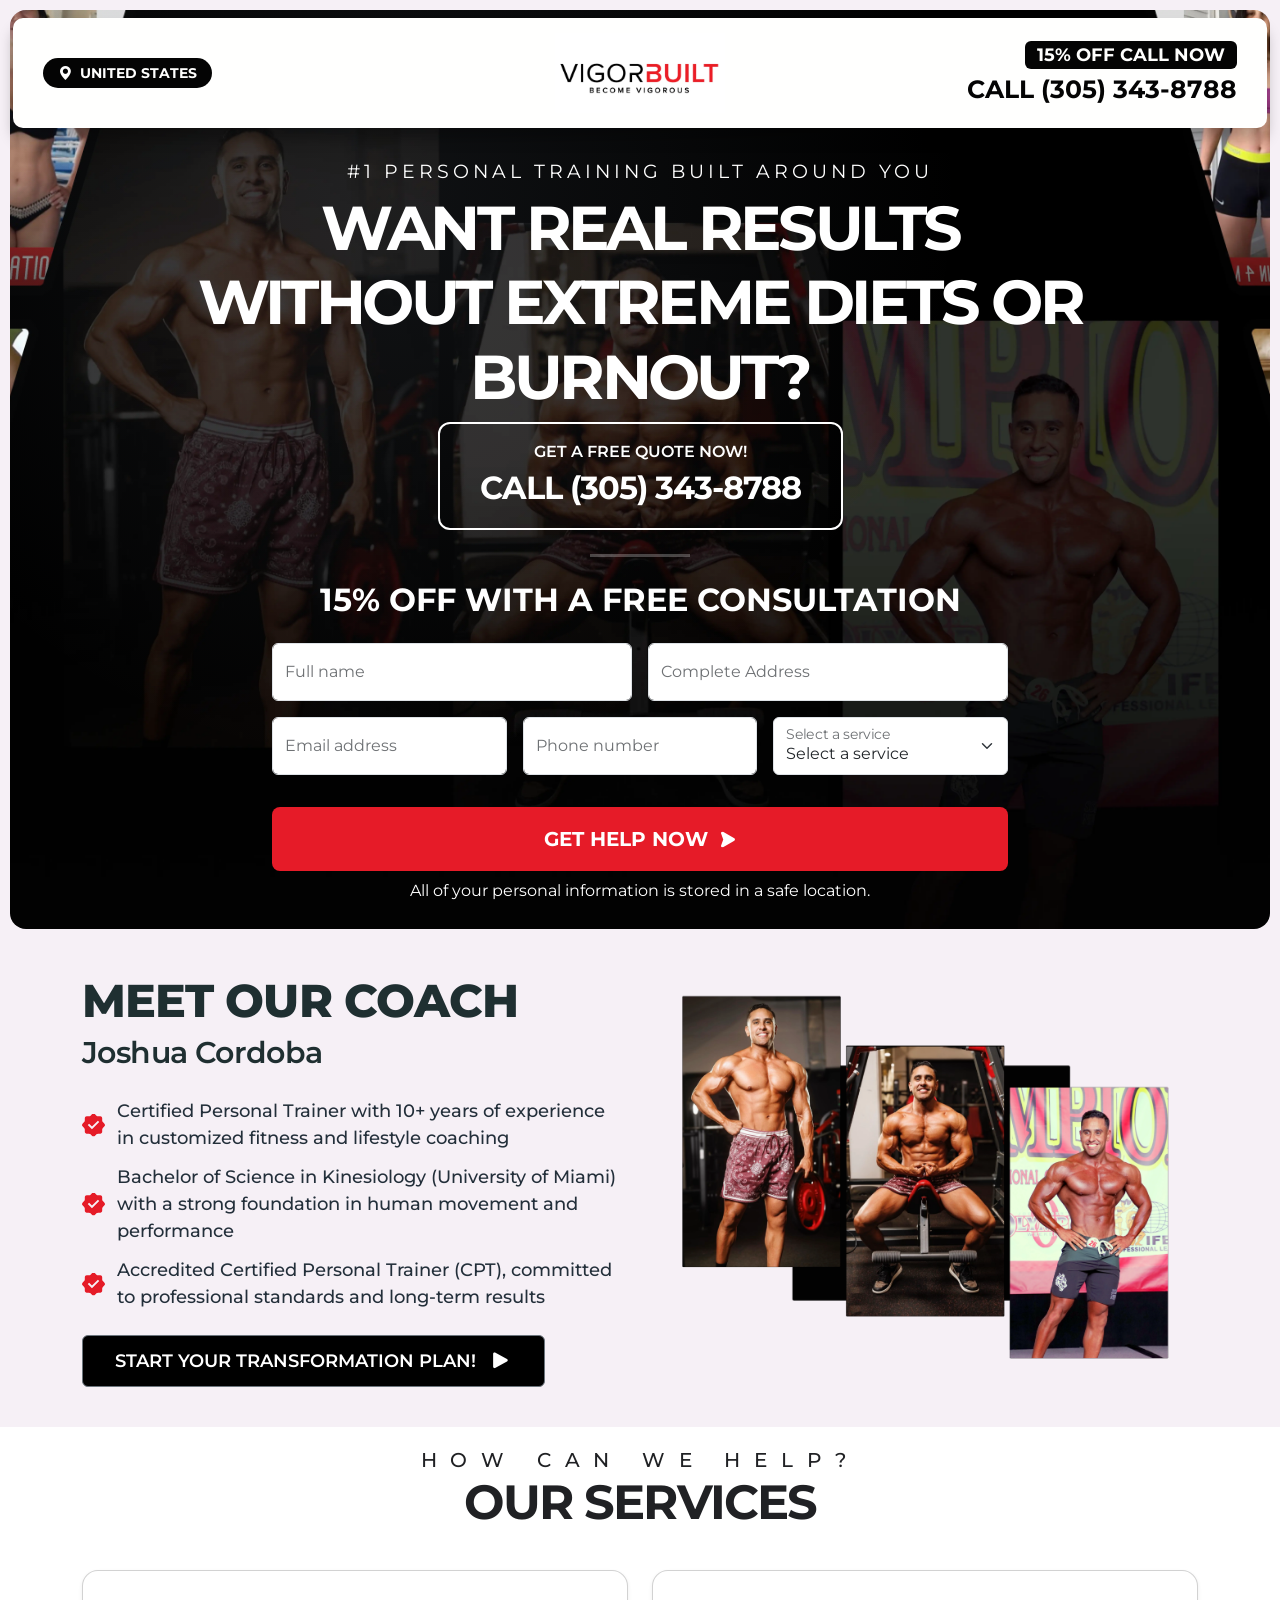
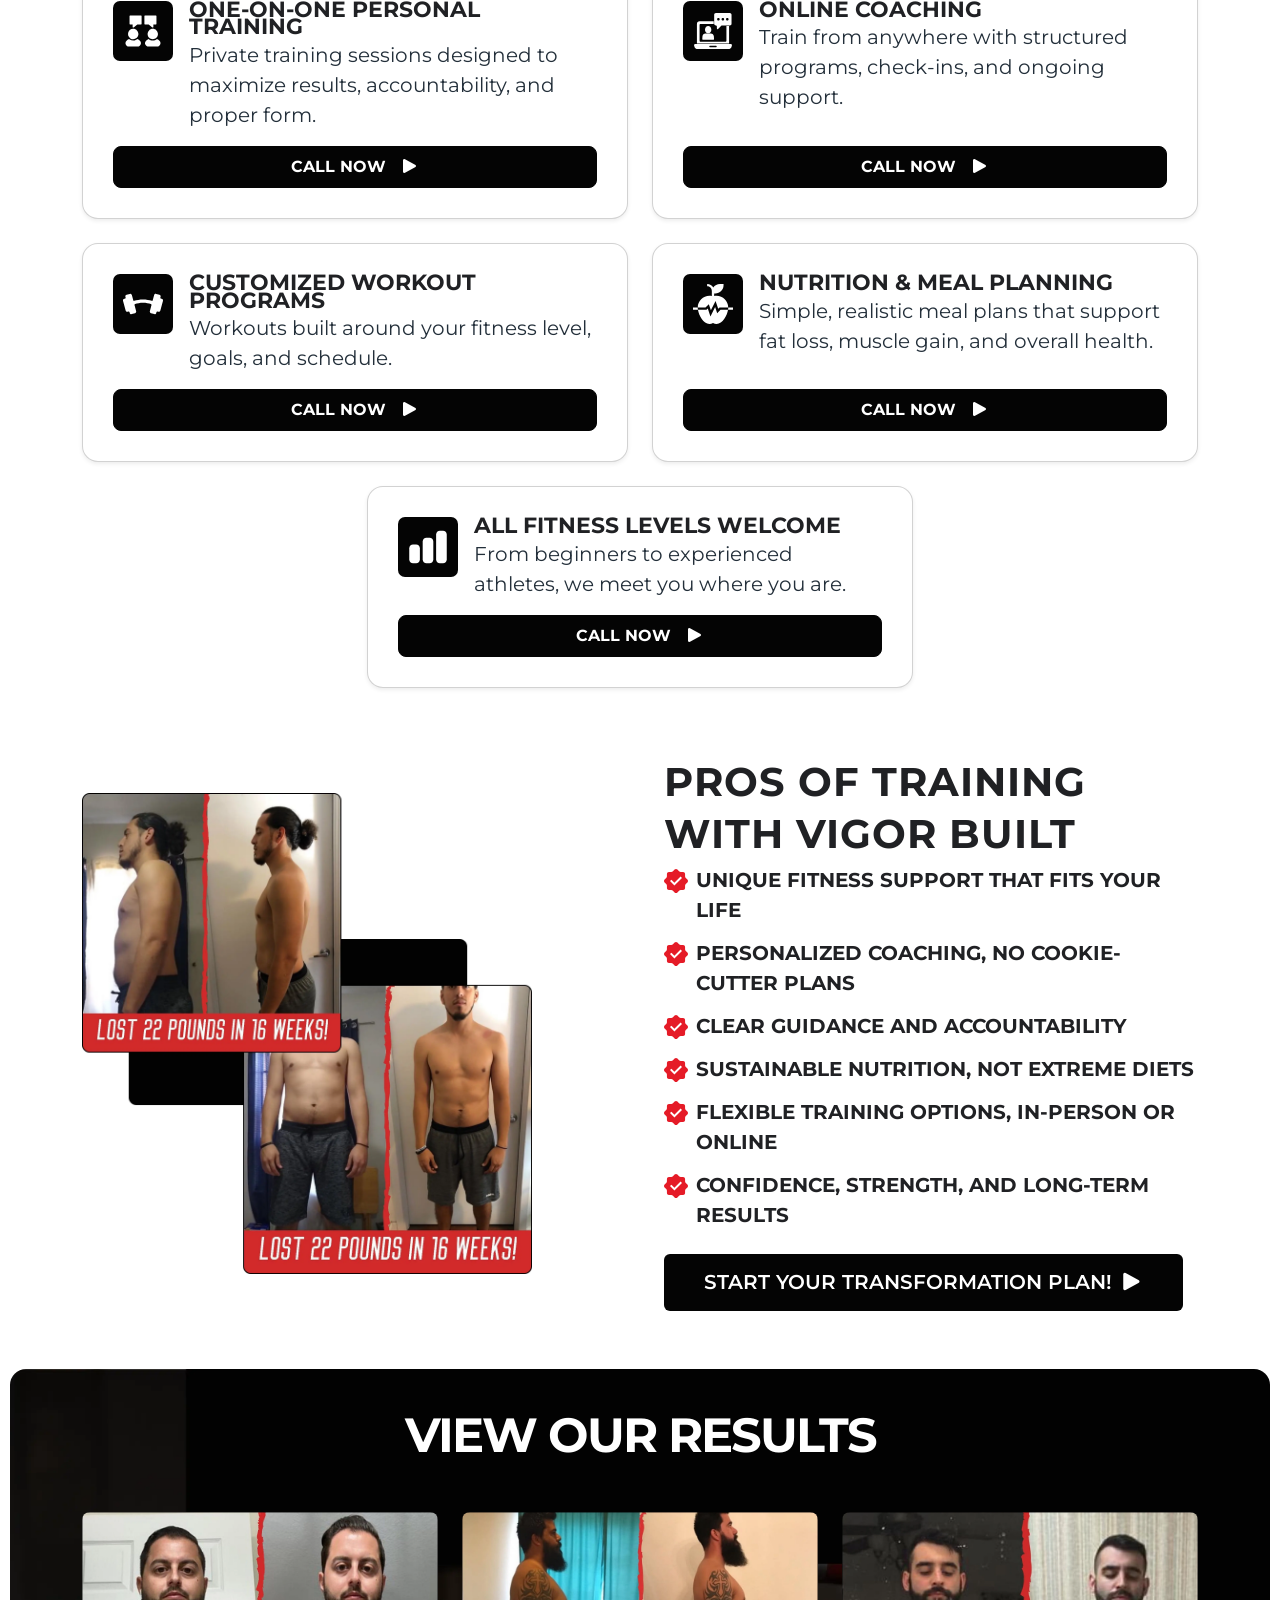
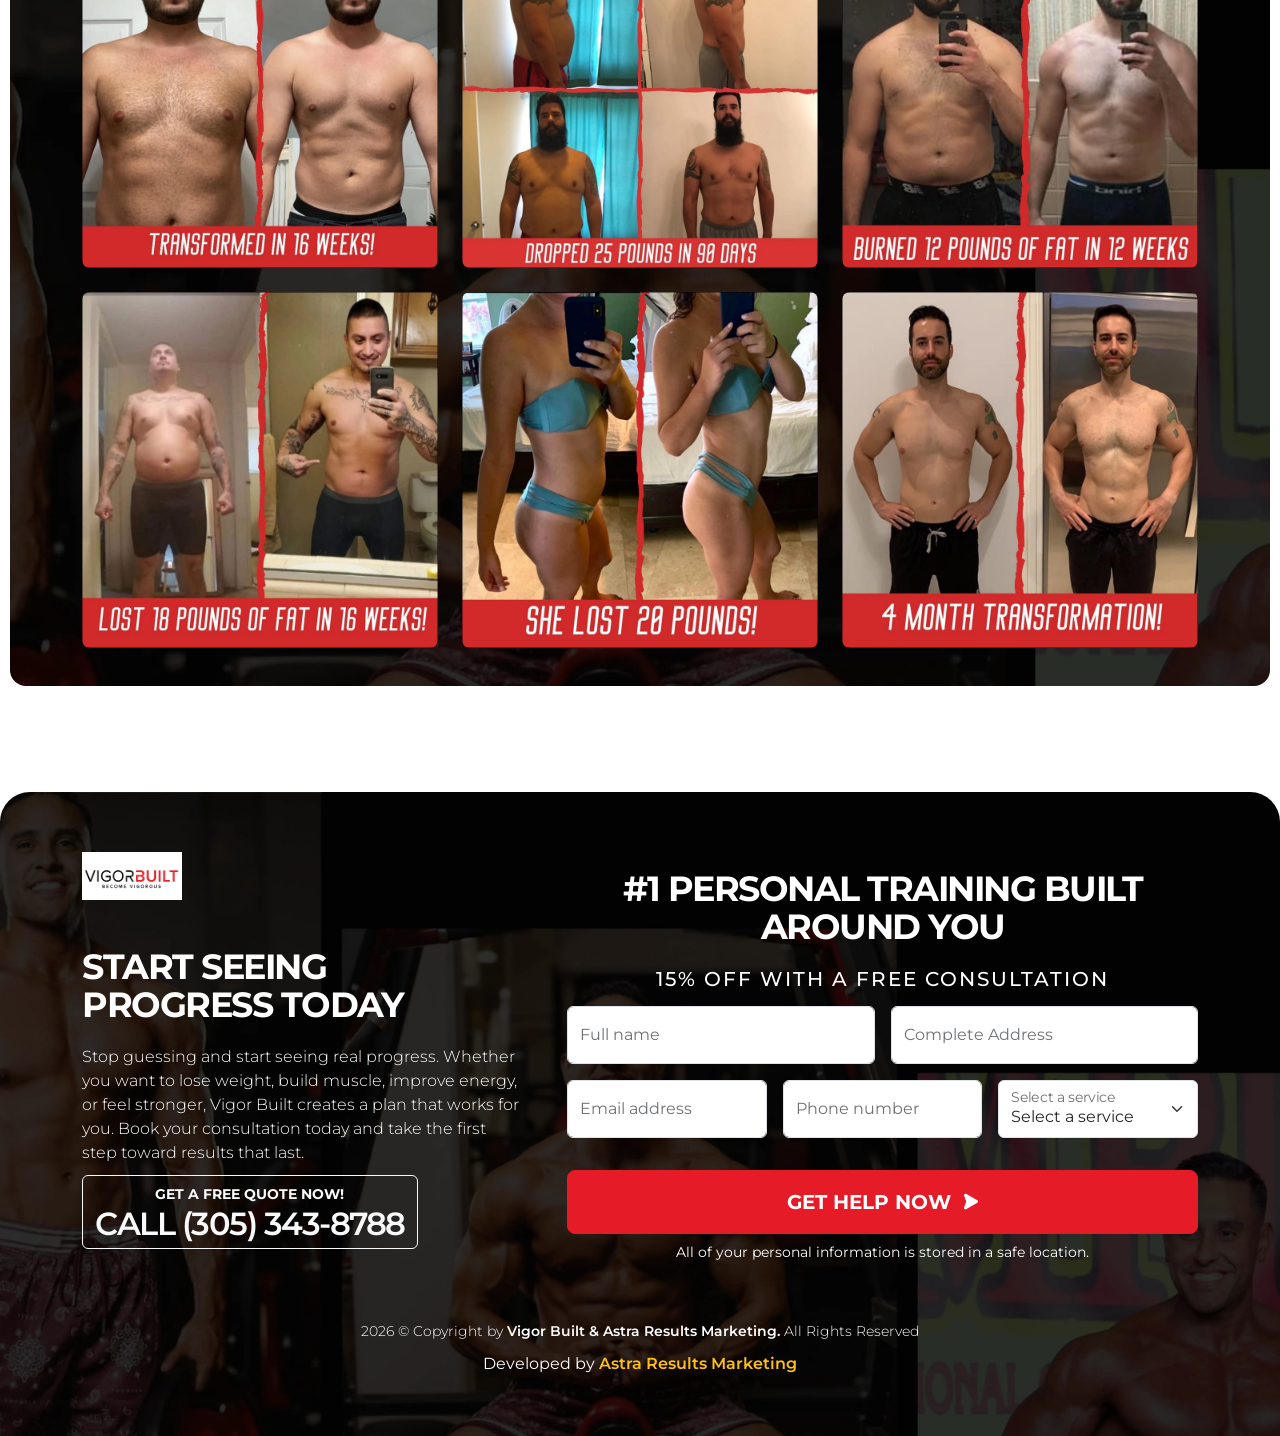
==== commit b846a488: "hide review section" ====
--- a/index.html
+++ b/index.html
@@ -674,8 +674,7 @@
         <!-- Testimonials Section -->
         <section id="testimonials" class="testimonials section py-5">
             <div class="container">
-                <!-- Title (centered like the reference) -->
-                <div class="row justify-content-center text-center mb-5">
+                <!-- <div class="row justify-content-center text-center mb-5">
                     <div class="col-12">
                         <h4 class="text-uppercase">Testimonials</h4>
                         <h2 class="montserrat-700 text-uppercase fs-1 fw-bold">What Our Customers Say</h2>
@@ -711,7 +710,7 @@
                                 <i class="bi bi-star-fill"></i><i class="bi bi-star-fill"></i>
                             </div>
                         </div>
-                    </div><!-- James Vierra -->
+                    </div>
 
                     <div class="col-12 col-sm-6 col-lg-3">
                         <div class="card h-100 shadow-sm border-1 rounded-4 p-4">
@@ -739,7 +738,7 @@
                                 <i class="bi bi-star-fill"></i><i class="bi bi-star-fill"></i>
                             </div>
                         </div>
-                    </div><!-- Adam Koller -->
+                    </div>
 
                     <div class="col-12 col-sm-6 col-lg-3">
                         <div class="card h-100 shadow-sm border-1 rounded-4 p-4">
@@ -763,7 +762,7 @@
                                 <i class="bi bi-star-fill"></i><i class="bi bi-star-fill"></i>
                             </div>
                         </div>
-                    </div><!-- University Pharmacy Coral Gables -->
+                    </div>
 
                     <div class="col-12 col-sm-6 col-lg-3">
                         <div class="card h-100 shadow-sm border-1 rounded-4 p-4">
@@ -784,8 +783,8 @@
                                 <i class="bi bi-star-fill"></i><i class="bi bi-star-fill"></i>
                             </div>
                         </div>
-                    </div><!-- M. Caskey -->
-                </div>
+                    </div>
+                </div> -->
             </div>
         </section><!-- End Testimonials Section -->
 
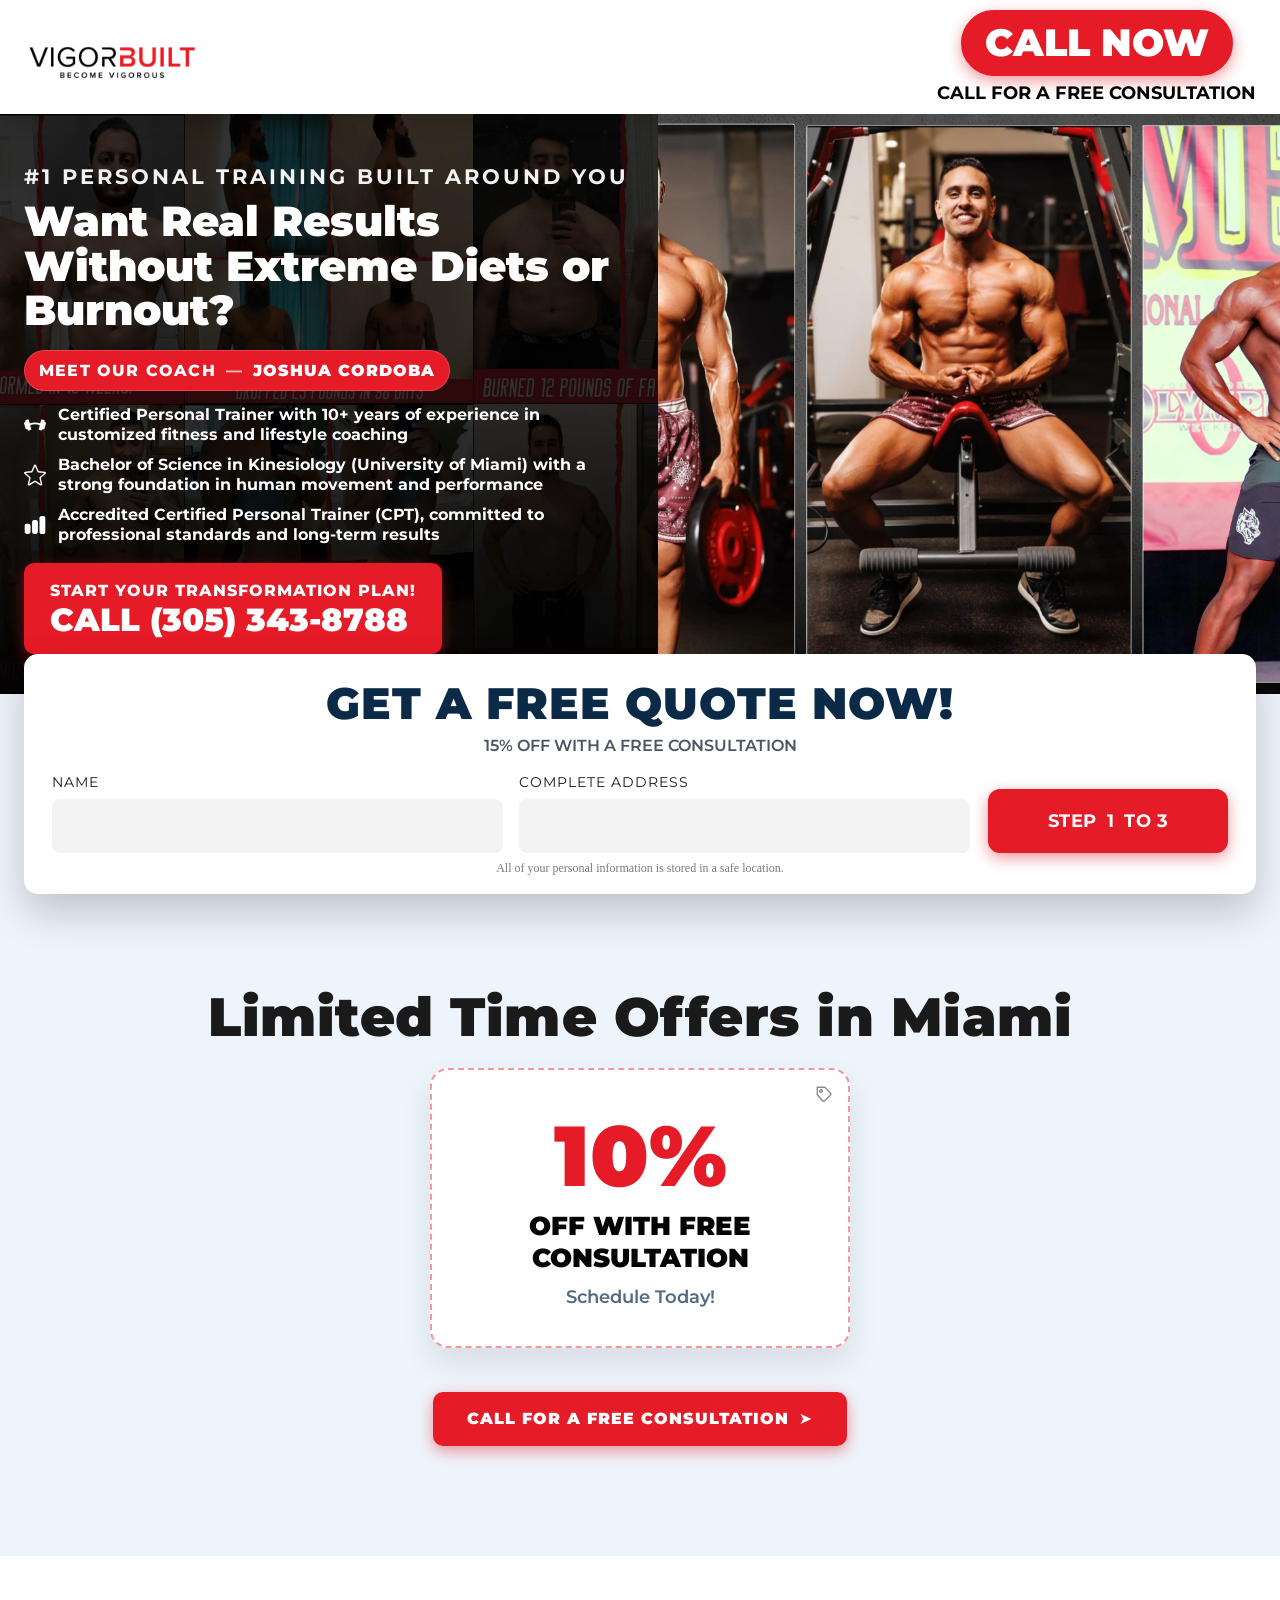
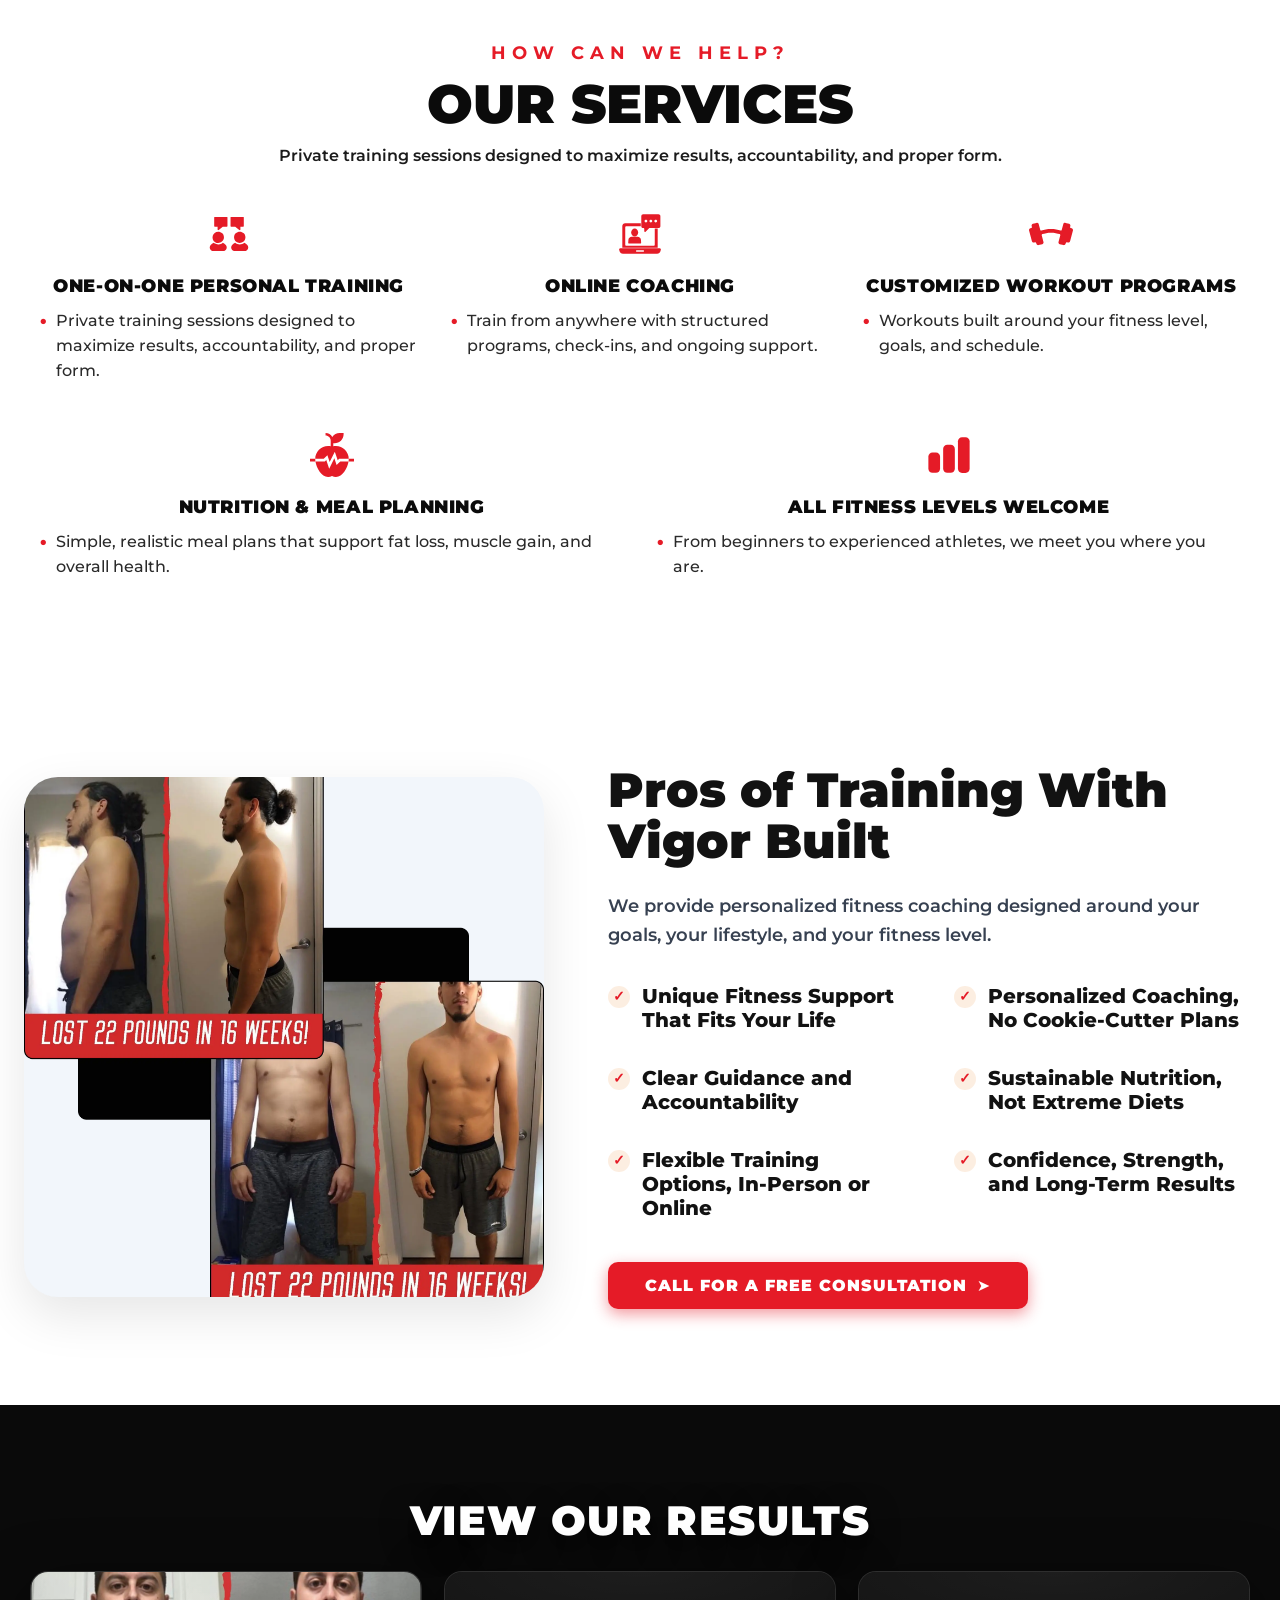
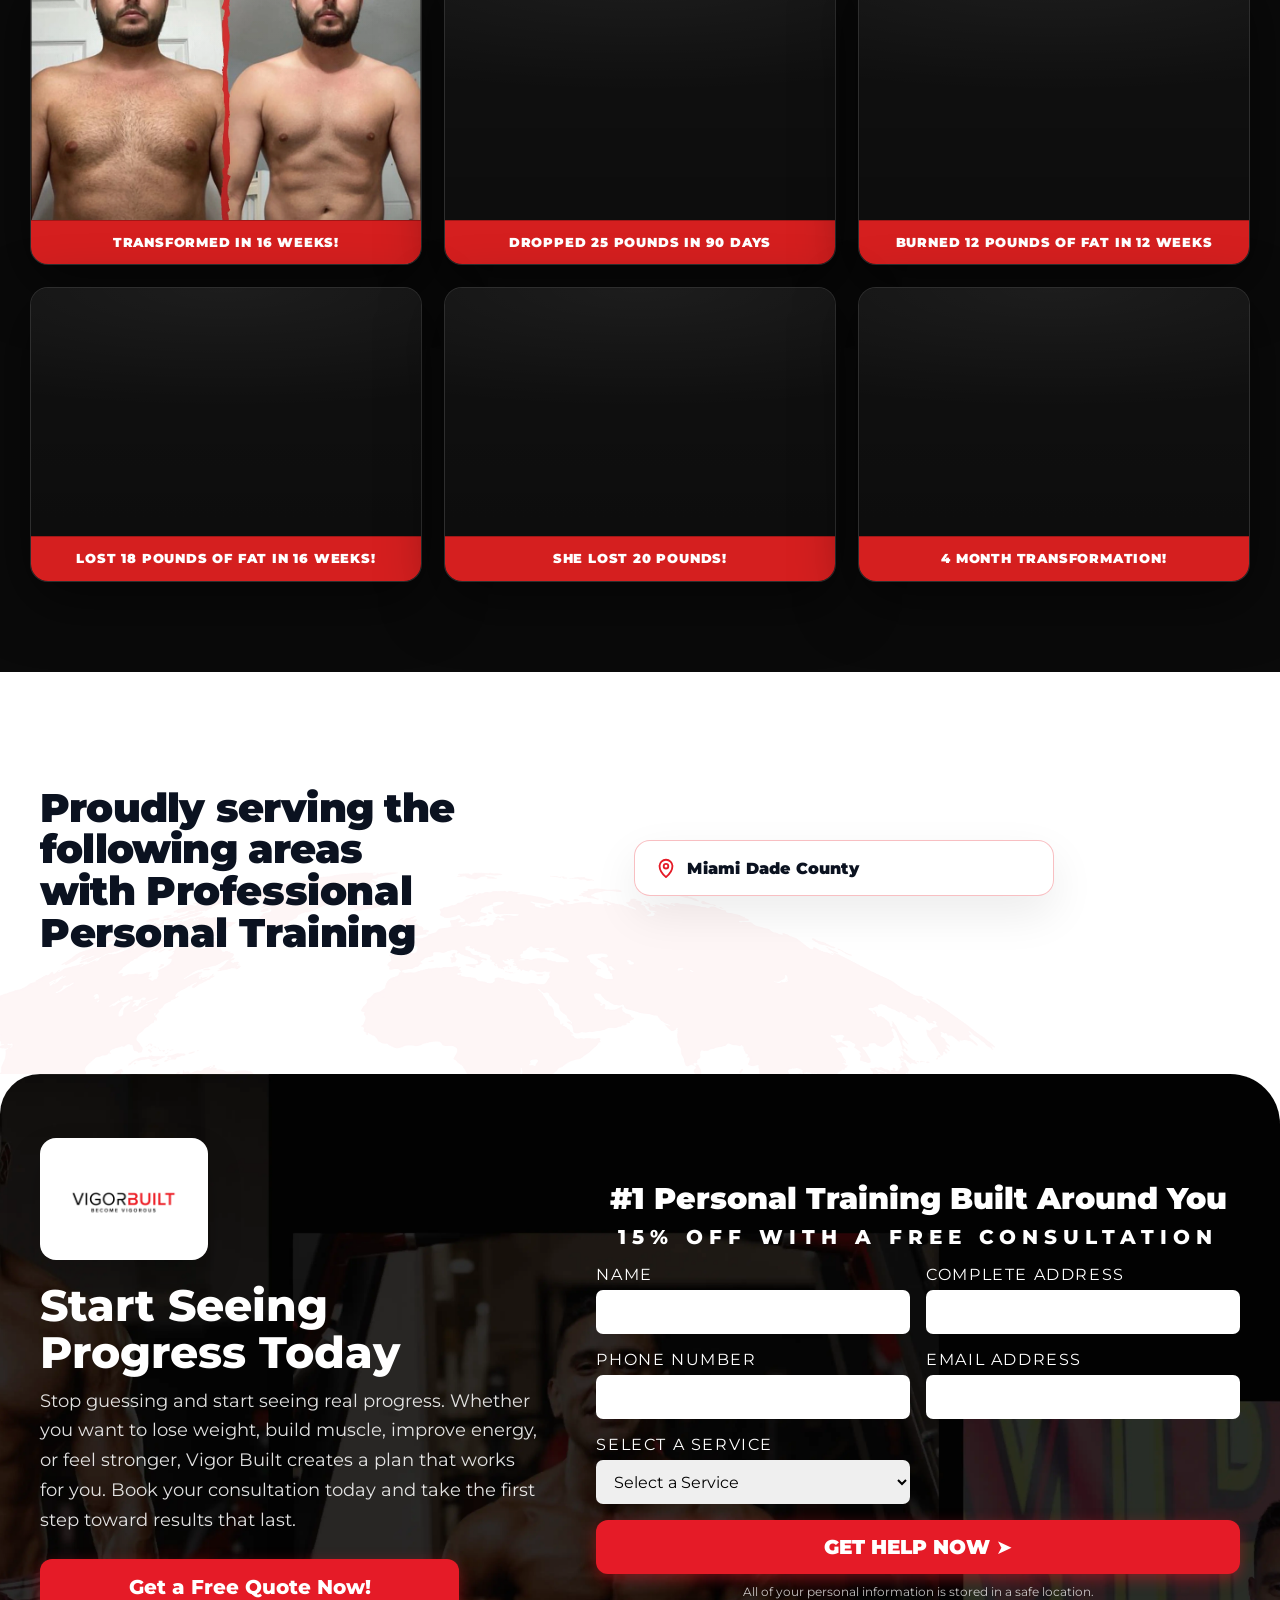
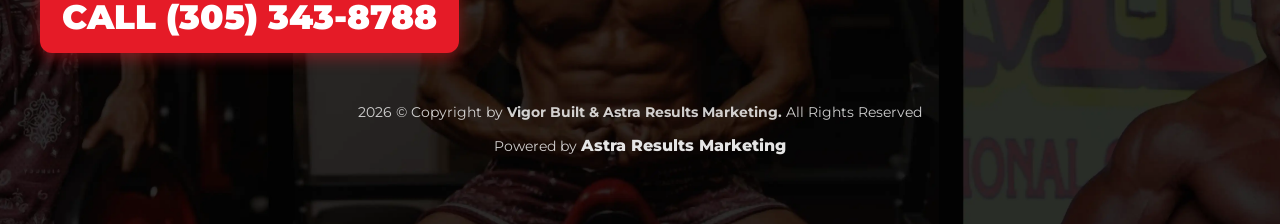
==== commit 7fb43570: "change lp to v2" ====
--- a/index.html
+++ b/index.html
@@ -1,965 +1,1159 @@
 <!DOCTYPE html>
 <html lang="en">
-
-<head>
+  <head>
     <!-- Google Tag Manager -->
-    <script>(function (w, d, s, l, i) {
-            w[l] = w[l] || []; w[l].push({
-                'gtm.start':
-                    new Date().getTime(), event: 'gtm.js'
-            }); var f = d.getElementsByTagName(s)[0],
-                j = d.createElement(s), dl = l != 'dataLayer' ? '&l=' + l : ''; j.async = true; j.src =
-                    'https://www.googletagmanager.com/gtm.js?id=' + i + dl; f.parentNode.insertBefore(j, f);
-        })(window, document, 'script', 'dataLayer', 'GTM-5LW4KGHB');</script>
+    <script>
+      (function (w, d, s, l, i) {
+        w[l] = w[l] || [];
+        w[l].push({
+          "gtm.start": new Date().getTime(),
+          event: "gtm.js",
+        });
+        var f = d.getElementsByTagName(s)[0],
+          j = d.createElement(s),
+          dl = l != "dataLayer" ? "&l=" + l : "";
+        j.async = true;
+        j.src = "https://www.googletagmanager.com/gtm.js?id=" + i + dl;
+        f.parentNode.insertBefore(j, f);
+      })(window, document, "script", "dataLayer", "GTM-5LW4KGHB");
+    </script>
     <!-- End Google Tag Manager -->
-    <meta charset="utf-8">
-    <meta content="width=device-width, initial-scale=1.0" name="viewport">
+
+    <meta charset="utf-8" />
+    <meta name="viewport" content="width=device-width,initial-scale=1" />
     <title>#1 Personal Training Built Around You | VIGOR BUILT</title>
-    <meta name="description"
-        content="Work with Joshua Cordoba, a Certified Personal Trainer with 10+ years of experience. Personalized fitness and lifestyle coaching designed for real, long-term results. Book your free consultation today.">
-    <meta name="keywords" content="">
-
-    <!-- Favicons -->
-    <link href="assets/img/logo.webp" rel="icon">
-    <link href="assets/img/logo.webp" rel="apple-touch-icon">
-
-    <!-- Default Font: Montserrat -->
-    <link rel="preconnect" href="https://fonts.googleapis.com">
-    <link rel="preconnect" href="https://fonts.gstatic.com" crossorigin>
-    <link href="https://fonts.googleapis.com/css2?family=Montserrat:ital,wght@0,100..900;1,100..900&display=swap"
-        rel="stylesheet">
-
-    <!-- Vendor CSS Files -->
-    <link href="assets/vendor/bootstrap/css/bootstrap.min.css" rel="stylesheet">
-    <link href="assets/vendor/bootstrap-icons/bootstrap-icons.css" rel="stylesheet">
-    <link href="assets/vendor/aos/aos.css" rel="stylesheet">
-    <link href="assets/vendor/glightbox/css/glightbox.min.css" rel="stylesheet">
-    <link href="assets/vendor/fontawesome-free/css/all.min.css" rel="stylesheet">
-    <link href="assets/vendor/swiper/swiper-bundle.min.css" rel="stylesheet">
-
-    <!-- Owl Carousel -->
-    <link rel="stylesheet"
-        href="https://cdnjs.cloudflare.com/ajax/libs/OwlCarousel2/2.3.4/assets/owl.carousel.min.css" />
-    <link rel="stylesheet"
-        href="https://cdnjs.cloudflare.com/ajax/libs/OwlCarousel2/2.3.4/assets/owl.theme.default.min.css" />
-
-
-    <!-- Main CSS File -->
-    <link href="assets/css/main.css" rel="stylesheet">
-
-    <!-- reCAPTCHA v2 -->
+    <meta
+      name="description"
+      content="Trusted HVAC experts specializing in premium cooling, air quality, and emergency AC support for homes and commercial buildings."
+    />
+    <link
+      rel="apple-touch-icon"
+      sizes="180x180"
+      href="assets/images/favicon/apple-touch-icon.png"
+    />
+    <link
+      rel="icon"
+      type="image/png"
+      sizes="32x32"
+      href="assets/images/favicon/favicon-32x32.png"
+    />
+    <link
+      rel="icon"
+      type="image/png"
+      sizes="16x16"
+      href="assets/images/favicon/favicon-16x16.png"
+    />
+    <link rel="manifest" href="assets/images/favicon/site.webmanifest" />
+    <!-- Fonts -->
+    <link rel="preconnect" href="https://fonts.googleapis.com" />
+    <link rel="preconnect" href="https://fonts.gstatic.com" crossorigin />
+    <link
+      href="https://fonts.googleapis.com/css2?family=Montserrat:wght@400;600;700;800;900&display=swap"
+      rel="stylesheet"
+    />
+    <!-- CSS -->
+    <link rel="stylesheet" href="assets/css/variables.css" />
+    <link rel="stylesheet" href="assets/css/why-trust.css" />
+    <link rel="stylesheet" href="assets/css/header.css" />
+    <link rel="stylesheet" href="assets/css/hero.css" />
+    <link rel="stylesheet" href="assets/css/services.css" />
+    <link rel="stylesheet" href="assets/css/pros.css" />
+    <link rel="stylesheet" href="assets/css/financing-cta.css" />
+    <link rel="stylesheet" href="assets/css/service-guarantee.css" />
+    <link rel="stylesheet" href="assets/css/reviews.css" />
+    <link rel="stylesheet" href="assets/css/service-areas.css" />
+    <link rel="stylesheet" href="assets/css/call-cta.css" />
+    <link rel="stylesheet" href="assets/css/recaptcha.css" />
+    <link rel="stylesheet" href="assets/css/footer.css" />
+    <!-- Google reCAPTCHA v2 -->
     <script src="https://www.google.com/recaptcha/api.js" async defer></script>
-
-</head>
-
-<body class="index-page">
+    <style>
+      .disabled-link {
+        pointer-events: none; /* disables click */
+        cursor: not-allowed;
+        opacity: 0.5; /* optional visual cue */
+        text-decoration: none;
+      }
+    </style>
+  </head>
+
+  <body>
     <!-- Google Tag Manager (noscript) -->
-    <noscript><iframe src="https://www.googletagmanager.com/ns.html?id=GTM-5LW4KGHB" height="0" width="0"
-            style="display:none;visibility:hidden"></iframe></noscript>
+    <noscript
+      ><iframe
+        src="https://www.googletagmanager.com/ns.html?id=GTM-5LW4KGHB"
+        height="0"
+        width="0"
+        style="display: none; visibility: hidden"
+      ></iframe
+    ></noscript>
     <!-- End Google Tag Manager (noscript) -->
 
-    <!-- Header -->
-    <header id="header" class="header d-flex align-items-center fixed-top">
-        <div class="container-fluid">
-            <div class="d-flex justify-content-between align-items-center">
-                <!-- Location Badge (Hidden on Mobile) -->
-                <div class="badge location text-uppercase d-none d-md-block">
-                    <i class="bi bi-geo-alt-fill me-1"></i>
-                    <span id="location">Miami</span>
+    <!-- HEADER -->
+    <header class="site-header">
+      <div class="header-inner header-v2">
+        <!-- LEFT: LOGO -->
+        <div class="header-logo">
+          <img src="assets/images/logo.svg" alt="Vigor Built" />
+        </div>
+
+        <!-- RIGHT: CTA -->
+        <div class="header-cta">
+          <div class="call-wrap">
+            <a class="btn-solid" href="tel:+13053438788">CALL NOW </a>
+            <span class="call-sub">CALL FOR A FREE CONSULTATION</span>
+          </div>
+        </div>
+      </div>
+    </header>
+
+    <!-- HERO + FORM -->
+    <main>
+      <section class="hero">
+        <div class="hero-grid">
+          <!-- LEFT (blue overlay city) -->
+          <div class="hero-left">
+            <div class="hero-left-inner">
+              <!-- Mobile-only location pill inside hero -->
+              <div class="hero-loc">
+                <span class="hero-loc-pill">
+                  <img
+                    class="hero-loc-icon"
+                    src="assets/images/location-pin.svg"
+                    alt=""
+                    aria-hidden="true"
+                  />
+                  <span class="hero-loc-text" id="heroLocation">MIAMI</span>
+                </span>
+              </div>
+
+              <div class="hero-copy">
+                <div class="hero-kicker">
+                  #1 Personal Training Built Around You
                 </div>
 
-                <!-- Logo (Always Visible) -->
-                <div class="d-md-none">
-                    <a href="/index.html" class="logo">
-                        <img src="assets/img/logo.webp" alt="MH Med Spa Logo">
-                    </a>
+                <h1 class="hero-title">
+                  Want Real Results Without Extreme Diets or Burnout?
+                </h1>
+
+                <div class="hero-coach" aria-label="Meet our coach">
+                  <span class="hero-coach-label">MEET OUR COACH</span>
+                  <span class="hero-coach-sep">—</span>
+                  <span class="hero-coach-name">JOSHUA CORDOBA</span>
                 </div>
 
-                <!-- Logo for Desktop -->
-                <div class="d-none d-md-flex justify-content-center flex-grow-1">
-                    <a href="/index.html" class="logo">
-                        <img src="assets/img/logo.webp" alt="MH Med Spa Logo">
-                    </a>
+                <ul class="hero-points" aria-label="Key service highlights">
+                  <li class="hero-point">
+                    <img
+                      src="assets/images/hero-icon/3.svg"
+                      alt=""
+                      aria-hidden="true"
+                    />
+                    <span
+                      >Certified Personal Trainer with 10+ years of experience
+                      in customized fitness and lifestyle coaching</span
+                    >
+                  </li>
+                  <li class="hero-point">
+                    <img
+                      src="assets/images/hero-icon/7.svg"
+                      alt=""
+                      aria-hidden="true"
+                    />
+                    <span
+                      >Bachelor of Science in Kinesiology (University of Miami)
+                      with a strong foundation in human movement and
+                      performance</span
+                    >
+                  </li>
+                  <li class="hero-point">
+                    <img
+                      src="assets/images/hero-icon/5.svg"
+                      alt=""
+                      aria-hidden="true"
+                    />
+                    <span
+                      >Accredited Certified Personal Trainer (CPT), committed to
+                      professional standards and long-term results</span
+                    >
+                  </li>
+                </ul>
+
+                <a class="hero-call" href="tel:+13053438788">
+                  <span class="hero-call-top">
+                    Start your transformation plan!</span
+                  >
+                  <span class="hero-call-main">CALL (305) 343-8788</span>
+                </a>
+              </div>
+            </div>
+          </div>
+
+          <!-- RIGHT (family image) -->
+          <div class="hero-right" aria-hidden="true"></div>
+        </div>
+
+        <!-- FLOATING FORM CARD -->
+        <div class="hero-form-wrap">
+          <div class="hero-form-card">
+            <div class="hero-form-head">
+              <div class="hero-form-title">GET A FREE QUOTE NOW!</div>
+              <div class="hero-form-sub">15% OFF WITH A FREE CONSULTATION</div>
+            </div>
+
+            <form class="hero-form" id="contactFormHero" method="POST">
+              <div class="hero-fields">
+                <div class="hero-steps" data-step="1">
+                  <!-- STEP 1 -->
+                  <div class="hero-step is-active" data-step="1">
+                    <div class="hero-fields hero-fields--step">
+                      <div class="field field-name">
+                        <label>NAME</label>
+                        <input type="text" name="full_name" required />
+                      </div>
+
+                      <div class="field field-address">
+                        <label>COMPLETE ADDRESS</label>
+                        <input type="text" name="address" required />
+                      </div>
+                    </div>
+                  </div>
+
+                  <!-- STEP 2 -->
+                  <div class="hero-step" data-step="2">
+                    <div class="hero-fields hero-fields--step">
+                      <div class="field field-phone">
+                        <label>PHONE NUMBER</label>
+                        <input type="tel" name="phone" required />
+                      </div>
+
+                      <div class="field service-email">
+                        <label>EMAIL ADDRESS</label>
+                        <input type="email" name="email" required />
+                      </div>
+                    </div>
+                  </div>
+
+                  <!-- STEP 3 -->
+                  <div class="hero-step" data-step="3">
+                    <div class="hero-fields hero-fields--step">
+                      <div class="field service-field">
+                        <label>I NEED HELP WITH</label>
+                        <div class="form-floating">
+                          <select class="form-select" name="service" required>
+                            <option value="" disabled selected>
+                              Select a service
+                            </option>
+                            <option value="One on One Training">
+                              One on One Training
+                            </option>
+                            <option value="Online Coaching">
+                              Online Coaching
+                            </option>
+                            <option value="Nutrition Planning">
+                              Nutrition Planning
+                            </option>
+                          </select>
+                        </div>
+                      </div>
+
+                      <div class="hero-recaptcha">
+                        <div
+                          class="g-recaptcha"
+                          data-sitekey="6LdcNUMsAAAAAJKVs4p4lYGGohI77NLgECg_6Ayv"
+                        ></div>
+                      </div>
+                    </div>
+                  </div>
+
+                  <!-- Controls -->
+                  <div class="hero-step-controls">
+                    <button
+                      class="hero-step-btn"
+                      type="button"
+                      id="heroNextBtn"
+                    >
+                      Step <span id="heroStepNum">1</span> to 3
+                    </button>
+
+                    <button
+                      class="hero-step-btn"
+                      type="submit"
+                      id="heroSubmitBtn"
+                    >
+                      Get Help Now <span class="arrow">➤</span>
+                    </button>
+                  </div>
                 </div>
-
-                <!-- Call To Action (Always Visible) -->
-                <div>
-                    <a href="tel:3053438788" class="header-cta-btn text-decoration-none">
-                        <span class="badge promotion text-uppercase">15% OFF CALL NOW</span>
-                        <div class="phone-number">CALL (305) 343-8788</div>
-                    </a>
+              </div>
+              <div class="hero-form-note">
+                All of your personal information is stored in a safe location.
+              </div>
+            </form>
+          </div>
+        </div>
+      </section>
+
+      <!-- WHY TRUST US | why-trust.css-->
+      <section class="why-trust" id="deals">
+        <div class="why-inner">
+          <h2 class="why-title">Limited Time Offers in Miami</h2>
+          <!-- <p class="why-sub">
+            Simply share or mention these offers to your Green Air Innovations
+            team member and save on your service!
+          </p> -->
+
+          <div class="why-grid">
+            <!-- Card 1 -->
+            <article class="why-card">
+              <span class="why-corner" aria-hidden="true">
+                <svg viewBox="0 0 24 24" fill="none">
+                  <path
+                    d="M20 13L13 20a2 2 0 0 1-2.83 0L4 13V4h9l7 7z"
+                    stroke="currentColor"
+                    stroke-width="1.8"
+                    stroke-linejoin="round"
+                  />
+                  <circle
+                    cx="8.5"
+                    cy="8.5"
+                    r="1.5"
+                    stroke="currentColor"
+                    stroke-width="1.8"
+                  />
+                </svg>
+              </span>
+
+              <div class="why-big">10%</div>
+              <div class="why-mid">OFF WITH FREE CONSULTATION</div>
+              <div class="why-small">Schedule Today!</div>
+            </article>
+          </div>
+
+          <a class="why-btn" href="tel:+13053438788"
+            >CALL FOR A FREE CONSULTATION <span aria-hidden="true">➤</span></a
+          >
+        </div>
+      </section>
+
+      <!-- OUR SERVICES | services.css-->
+      <section class="services" id="services">
+        <div class="services-inner">
+          <div class="services-head">
+            <div class="services-kicker">HOW CAN WE HELP?</div>
+            <h2 class="services-title">OUR SERVICES</h2>
+
+            <div
+              class="services-checks"
+              role="list"
+              aria-label="Service highlights"
+            >
+              <div class="services-check" role="listitem">
+                <!-- <span class="services-check-ico" aria-hidden="true">✓</span> -->
+                <span
+                  >Private training sessions designed to maximize results,
+                  accountability, and proper form.</span
+                >
+              </div>
+              <!-- <div class="services-check" role="listitem">
+                <span class="services-check-ico" aria-hidden="true">✓</span>
+                <span>Work is backed by our service guarantee</span>
+              </div> -->
+            </div>
+          </div>
+
+          <div class="services-grid">
+            <article class="svc-item">
+              <div class="svc-icon" aria-hidden="true">
+                <svg
+                  width="36"
+                  height="36"
+                  viewBox="0 0 36 36"
+                  fill="none"
+                  xmlns="http://www.w3.org/2000/svg"
+                >
+                  <path
+                    d="M6.66839 24.6615C9.59634 26.6898 13.9631 24.3862 13.8701 20.7511C13.8685 19.5146 13.3766 18.3291 12.5022 17.4548C11.6279 16.5804 10.4424 16.0885 9.20592 16.0869C4.55822 16.1063 2.82283 22.1738 6.66839 24.6615Z"
+                    fill="currentColor"
+                  />
+                  <path
+                    d="M12.9754 25.1455C12.0247 25.9564 10.8376 26.4387 9.59075 26.5208C8.34389 26.6029 7.10382 26.2804 6.05497 25.6012C5.83953 25.4621 5.63283 25.3099 5.43605 25.1455C4.5223 25.5784 3.70227 26.1863 3.02236 26.9347C1.2602 28.7861 2.72569 32.0475 5.27862 31.9759L13.1273 31.9759C15.6817 32.0477 17.1459 28.7858 15.3834 26.9347C14.7045 26.1877 13.8866 25.58 12.9754 25.1455Z"
+                    fill="currentColor"
+                  />
+                  <path
+                    d="M26.7941 16.0869C25.5576 16.0885 24.3722 16.5805 23.4978 17.4548C22.6234 18.3292 22.1315 19.5147 22.1299 20.7512C22.3547 26.9262 31.2387 26.9225 31.4584 20.7511C31.4577 19.5143 30.9661 18.3283 30.0915 17.4538C29.2169 16.5792 28.031 16.0876 26.7941 16.0869Z"
+                    fill="currentColor"
+                  />
+                  <path
+                    d="M32.9768 26.9347C32.2969 26.1863 31.4769 25.5784 30.5631 25.1455C29.5135 26.0459 28.1763 26.5408 26.7935 26.5408C25.4106 26.5408 24.0734 26.0459 23.0238 25.1455C21.1515 26.0224 19.0601 27.9348 20.1038 30.1755C20.3382 30.7137 20.7255 31.1712 21.2176 31.4912C21.7096 31.8113 22.2849 31.9798 22.8718 31.9759H30.7206C33.2714 32.0469 34.741 28.7867 32.9768 26.9347Z"
+                    fill="currentColor"
+                  />
+                  <path
+                    d="M16.1766 4.02393H6.45424C6.30515 4.02437 6.1623 4.08378 6.05688 4.1892C5.95146 4.29462 5.89204 4.43748 5.8916 4.58656V11.5295C5.89204 11.6786 5.95146 11.8214 6.05688 11.9269C6.1623 12.0323 6.30515 12.0917 6.45424 12.0921H8.67105V14.3089C8.67215 14.4142 8.70265 14.517 8.75909 14.6058C8.81554 14.6946 8.8957 14.7658 8.9905 14.8114C9.08531 14.8571 9.19098 14.8753 9.2956 14.8641C9.40021 14.8528 9.4996 14.8125 9.58253 14.7478L12.9021 12.0922H16.1766C16.3257 12.0917 16.4686 12.0323 16.574 11.9269C16.6794 11.8215 16.7388 11.6786 16.7393 11.5295V4.58653C16.7388 4.43745 16.6794 4.2946 16.574 4.18918C16.4686 4.08377 16.3257 4.02436 16.1766 4.02393Z"
+                    fill="currentColor"
+                  />
+                  <path
+                    d="M26.4165 14.7478C26.4995 14.8125 26.5988 14.8528 26.7035 14.864C26.8081 14.8753 26.9137 14.857 27.0085 14.8114C27.1033 14.7657 27.1835 14.6945 27.2399 14.6057C27.2964 14.5169 27.3269 14.4141 27.328 14.3089V12.0921H29.5448C29.6939 12.0917 29.8367 12.0323 29.9421 11.9269C30.0476 11.8214 30.107 11.6786 30.1074 11.5295V4.58653C30.107 4.43745 30.0475 4.29461 29.9421 4.18919C29.8367 4.08378 29.6939 4.02436 29.5448 4.02393H19.8224C19.6733 4.02437 19.5305 4.08378 19.425 4.1892C19.3196 4.29462 19.2602 4.43748 19.2598 4.58656V11.5295C19.2602 11.6786 19.3196 11.8214 19.425 11.9269C19.5305 12.0323 19.6733 12.0917 19.8224 12.0921H23.097L26.4165 14.7478Z"
+                    fill="currentColor"
+                  />
+                </svg>
+              </div>
+              <h3 class="svc-title">One-On-One Personal Training</h3>
+              <ul class="svc-points">
+                <li>
+                  Private training sessions designed to maximize results,
+                  accountability, and proper form.
+                </li>
+              </ul>
+            </article>
+            <article class="svc-item">
+              <div class="svc-icon" aria-hidden="true">
+                <svg
+                  width="36"
+                  height="36"
+                  viewBox="0 0 36 36"
+                  fill="none"
+                  xmlns="http://www.w3.org/2000/svg"
+                >
+                  <path
+                    d="M30.0803 13.516V26.799C30.0803 27.2966 29.6779 27.699 29.1803 27.699H6.82322C6.32557 27.699 5.92323 27.2966 5.92323 26.799V12.5049C5.92323 12.0072 6.32557 11.6049 6.82322 11.6049H18.6609V9.21191H5.83852C4.56263 9.21191 3.53027 10.2443 3.53027 11.5201V29.1972H32.4732V13.516H30.0803Z"
+                    fill="currentColor"
+                  />
+                  <path
+                    d="M34.9292 30.0601C34.7386 29.7689 34.4209 29.5942 34.0715 29.5942H1.93094C1.58153 29.5942 1.26389 29.7689 1.0733 30.0601C0.882716 30.3513 0.856236 30.7166 0.988589 31.0078L1.44917 32.5484C1.88859 33.5331 2.86801 34.1631 3.94272 34.1631H32.0545C33.1239 34.1631 34.1033 33.5331 34.5586 32.5272L35.0086 31.0184C35.1462 30.706 35.1145 30.346 34.9292 30.0601ZM20.7357 32.5219H15.2668C14.9068 32.5219 14.6209 32.2307 14.6209 31.876C14.6209 31.5213 14.9068 31.2301 15.2668 31.2301H20.7357C21.0904 31.2301 21.3815 31.5213 21.3815 31.876C21.3815 32.2307 21.0904 32.5219 20.7357 32.5219Z"
+                    fill="currentColor"
+                  />
+                  <path
+                    d="M13.6463 20.1018C12.0676 20.1018 10.7832 18.621 10.7832 16.8004C10.7832 14.9803 12.0676 13.4995 13.6463 13.4995C15.2255 13.4995 16.5104 14.9803 16.5104 16.8004C16.5104 18.621 15.2255 20.1018 13.6463 20.1018Z"
+                    fill="currentColor"
+                  />
+                  <path
+                    d="M18.3781 25.8072H8.91537C8.75867 25.8072 8.60779 25.7416 8.50138 25.6272C8.39444 25.5124 8.3399 25.3572 8.35103 25.2011L8.52838 22.7255C8.62844 21.3337 9.79897 20.2437 11.1945 20.2437H16.0989C17.4945 20.2437 18.665 21.3337 18.7646 22.7255L18.9419 25.2011C18.953 25.3572 18.8985 25.5124 18.7921 25.6272C18.6857 25.7416 18.5343 25.8072 18.3781 25.8072Z"
+                    fill="currentColor"
+                  />
+                  <path
+                    d="M34.1829 2.26045C33.9076 2.00103 33.537 1.83691 33.1188 1.83691H20.6141C19.7564 1.83691 19.0576 2.54103 19.0576 3.39868V11.5569C19.0576 11.6416 19.0629 11.721 19.0788 11.8004C19.1953 12.5469 19.8412 13.1187 20.6141 13.1187H20.7094C21.1435 13.1187 21.4929 13.4681 21.4929 13.8969V15.7869C21.4929 16.3375 22.16 16.6234 22.5624 16.2316L25.4424 13.3516C25.5906 13.2034 25.7865 13.1187 25.9929 13.1187H33.1188C33.9817 13.1187 34.6806 12.4199 34.6806 11.5569V3.39868C34.6806 2.94868 34.49 2.54632 34.1829 2.26045ZM22.8641 8.57632C22.2235 8.57632 21.71 8.0575 21.71 7.41692C21.71 6.77633 22.2235 6.2628 22.8641 6.2628C23.5047 6.2628 24.0235 6.77633 24.0235 7.41692C24.0235 8.0575 23.5047 8.57632 22.8641 8.57632ZM26.8664 8.57632C26.2259 8.57632 25.7123 8.0575 25.7123 7.41692C25.7123 6.77633 26.2259 6.2628 26.8664 6.2628C27.507 6.2628 28.0259 6.77633 28.0259 7.41692C28.0259 8.0575 27.507 8.57632 26.8664 8.57632ZM30.8688 8.57632C30.2282 8.57632 29.7147 8.0575 29.7147 7.41692C29.7147 6.77633 30.2282 6.2628 30.8688 6.2628C31.5094 6.2628 32.0282 6.77633 32.0282 7.41692C32.0282 8.0575 31.5094 8.57632 30.8688 8.57632Z"
+                    fill="currentColor"
+                  />
+                </svg>
+              </div>
+              <h3 class="svc-title">Online Coaching</h3>
+              <ul class="svc-points">
+                <li>
+                  Train from anywhere with structured programs, check-ins, and
+                  ongoing support.
+                </li>
+              </ul>
+            </article>
+            <article class="svc-item">
+              <div class="svc-icon" aria-hidden="true">
+                <svg
+                  width="36"
+                  height="36"
+                  viewBox="0 0 36 36"
+                  fill="none"
+                  xmlns="http://www.w3.org/2000/svg"
+                >
+                  <g clip-path="url(#clip0_156_175)">
+                    <path
+                      d="M6.72626 8.88216C6.53328 8.85528 6.33158 8.86666 6.13154 8.92025L3.23408 9.69661C2.43393 9.9111 1.9592 10.7333 2.17353 11.5335L2.36689 12.2572C2.4731 12.6567 2.23591 13.0669 1.83661 13.1742L1.11298 13.3704C0.312836 13.5849 -0.16189 14.4072 0.0524341 15.2074L2.38154 23.8997C2.59602 24.6999 3.41826 25.1746 4.21845 24.9603L4.94208 24.7669C5.34261 24.6588 5.75479 24.8964 5.862 25.2972L6.05536 26.0208C6.26985 26.821 7.09209 27.2957 7.89228 27.0814L10.7897 26.305C11.5899 26.0905 12.0646 25.2683 11.8503 24.4681L10.4009 19.0607C10.2937 18.6606 10.5191 18.2127 10.91 18.0759C12.8151 17.409 15.1815 16.889 17.9997 16.889C20.8179 16.889 23.1845 17.409 25.0895 18.0759C25.4803 18.2128 25.7057 18.6606 25.5985 19.0607L24.1491 24.4681C23.9348 25.2683 24.4095 26.0905 25.2097 26.305L28.1071 27.0814C28.9073 27.2957 29.7296 26.821 29.944 26.0208L30.1374 25.2972C30.2446 24.8964 30.6568 24.6588 31.0573 24.7669L31.781 24.9603C32.5811 25.1746 33.4034 24.6999 33.6179 23.8997L35.947 15.2074C36.1613 14.4072 35.6866 13.5849 34.8864 13.3704L34.1628 13.1742C33.7635 13.0669 33.5263 12.6567 33.6325 12.2572L33.8259 11.5335C34.0402 10.7333 33.5655 9.9111 32.7653 9.69661L29.8679 8.92025C29.0677 8.70592 28.2454 9.18065 28.031 9.98079L26.7631 14.7143C26.6559 15.1144 26.2551 15.3193 25.8631 15.1855C23.6974 14.4464 21.0521 13.889 17.9997 13.889C14.9472 13.889 12.3019 14.4464 10.1362 15.1856C9.74422 15.3193 9.34349 15.1144 9.23632 14.7143L7.96845 9.98079C7.80759 9.38068 7.30521 8.9628 6.72626 8.88216Z"
+                      fill="currentColor"
+                    />
+                  </g>
+                  <defs>
+                    <clipPath id="clip0_156_175">
+                      <rect width="36" height="36" fill="currentColor" />
+                    </clipPath>
+                  </defs>
+                </svg>
+              </div>
+              <h3 class="svc-title">Customized Workout Programs</h3>
+              <ul class="svc-points">
+                <li>
+                  Workouts built around your fitness level, goals, and schedule.
+                </li>
+              </ul>
+            </article>
+            <article class="svc-item">
+              <div class="svc-icon" aria-hidden="true">
+                <svg
+                  width="36"
+                  height="36"
+                  viewBox="0 0 36 36"
+                  fill="none"
+                  xmlns="http://www.w3.org/2000/svg"
+                >
+                  <g clip-path="url(#clip0_156_178)">
+                    <path
+                      d="M21.7576 26.2815L19.914 20.75L15.6953 29.1875L13.3201 22.0627L12.1086 23.2742H4.46777C5.32861 28.6485 9.4163 36.0008 14.8361 36.0008C15.8907 36.0008 16.9525 35.7083 18.0001 35.1303C19.0478 35.7083 20.1095 36.0008 21.1642 36.0008C26.583 36.0008 30.6711 28.6517 31.5325 23.2742H24.7649L21.7576 26.2815Z"
+                      fill="currentColor"
+                    />
+                    <path
+                      d="M14.2425 18.1578L16.0861 23.6893L20.3048 15.2518L22.68 22.3765L23.8915 21.165H31.7109C31.7109 15.3495 26.9796 10.6182 21.1641 10.6182C20.4659 10.6182 19.7677 10.6955 19.0547 10.853V8.43848H20.1094C24.1805 8.43848 27.4922 5.12676 27.4922 1.05566V0.000976563H24.3281C21.8011 0.000976563 19.5666 1.27715 18.2362 3.21848C18.2362 3.21862 18.236 3.21883 18.2359 3.21897C17.148 1.2993 15.0862 0.000976562 12.7266 0.000976562V2.11035C15.0528 2.11035 16.9453 4.00288 16.9453 6.3291V10.853C16.2323 10.6955 15.5341 10.6182 14.8359 10.6182C9.02039 10.6182 4.28906 15.3495 4.28906 21.165H11.2352L14.2425 18.1578Z"
+                      fill="currentColor"
+                    />
+                    <path
+                      d="M0 21.165V23.2744H4.46766C4.35023 22.5425 4.28906 21.8337 4.28906 21.165H0Z"
+                      fill="currentColor"
+                    />
+                    <path
+                      d="M31.7108 21.165C31.7108 21.8337 31.6496 22.5425 31.5322 23.2744H35.9999V21.165H31.7108Z"
+                      fill="currentColor"
+                    />
+                  </g>
+                  <defs>
+                    <clipPath id="clip0_156_178">
+                      <rect width="36" height="36" fill="currentColor" />
+                    </clipPath>
+                  </defs>
+                </svg>
+              </div>
+              <h3 class="svc-title">Nutrition & Meal Planning</h3>
+              <ul class="svc-points">
+                <li>
+                  Simple, realistic meal plans that support fat loss, muscle
+                  gain, and overall health.
+                </li>
+              </ul>
+            </article>
+            <article class="svc-item">
+              <div class="svc-icon" aria-hidden="true">
+                <svg
+                  width="36"
+                  height="36"
+                  viewBox="0 0 36 36"
+                  fill="none"
+                  xmlns="http://www.w3.org/2000/svg"
+                >
+                  <path
+                    d="M4.5 32.6248H7.3125C9.16877 32.6248 10.6875 31.106 10.6875 29.2498V19.2373C10.6875 17.3698 9.16877 15.8623 7.3125 15.8623H4.5C2.64373 15.8623 1.125 17.3698 1.125 19.2373V29.2498C1.125 31.106 2.64373 32.6248 4.5 32.6248Z"
+                    fill="currentColor"
+                  />
+                  <path
+                    d="M19.4062 9.61865H16.5938C14.7375 9.61865 13.2188 11.1374 13.2188 12.9937V29.2499C13.2188 31.1061 14.7375 32.6249 16.5938 32.6249H19.4062C21.2625 32.6249 22.7812 31.1061 22.7812 29.2499V12.9937C22.7812 11.1374 21.2625 9.61865 19.4062 9.61865Z"
+                    fill="currentColor"
+                  />
+                  <path
+                    d="M31.5 3.375H28.6875C26.8312 3.375 25.3125 4.89373 25.3125 6.75V29.25C25.3125 31.1062 26.8312 32.625 28.6875 32.625H31.5C33.3563 32.625 34.875 31.1062 34.875 29.25V6.75C34.875 4.89373 33.3563 3.375 31.5 3.375Z"
+                    fill="currentColor"
+                  />
+                </svg>
+              </div>
+              <h3 class="svc-title">All Fitness Levels Welcome</h3>
+              <ul class="svc-points">
+                <li>
+                  From beginners to experienced athletes, we meet you where you
+                  are.
+                </li>
+              </ul>
+            </article>
+          </div>
+        </div>
+      </section>
+
+      <!-- PROS SECTION | pros.csss-->
+      <section class="pros" id="guarantee">
+        <div class="pros-inner">
+          <!-- LEFT: image card -->
+          <div class="pros-media" aria-hidden="true">
+            <div class="pros-photo">
+              <img
+                src="assets/images/pro-bg.webp"
+                alt=""
+                loading="lazy"
+                decoding="async"
+              />
+            </div>
+          </div>
+
+          <!-- RIGHT: content -->
+          <div class="pros-content">
+            <h2 class="pros-title">Pros of Training With Vigor Built</h2>
+            <p>
+              We provide personalized fitness coaching designed around your
+              goals, your lifestyle, and your fitness level.
+            </p>
+            <div class="pros-grid">
+              <article class="pros-card">
+                <h3>Unique Fitness Support That Fits Your Life</h3>
+              </article>
+
+              <article class="pros-card">
+                <h3>Personalized Coaching, No Cookie-Cutter Plans</h3>
+              </article>
+
+              <article class="pros-card">
+                <h3>Clear Guidance and Accountability</h3>
+              </article>
+
+              <article class="pros-card">
+                <h3>Sustainable Nutrition, Not Extreme Diets</h3>
+              </article>
+
+              <article class="pros-card">
+                <h3>Flexible Training Options, In-Person or Online</h3>
+              </article>
+
+              <article class="pros-card">
+                <h3>Confidence, Strength, and Long-Term Results</h3>
+              </article>
+            </div>
+
+            <div class="pros-cta">
+              <a class="pros-btn" href="tel:+13053438788">
+                CALL FOR A FREE CONSULTATION<span aria-hidden="true">➤</span>
+              </a>
+            </div>
+          </div>
+        </div>
+      </section>
+
+      <!-- FINANCING CTA | financing-cta.css-->
+      <section class="results" id="results">
+        <div class="results__inner">
+          <h2 class="results__title">VIEW OUR RESULTS</h2>
+
+          <div class="results__grid">
+            <!-- 1 -->
+            <article class="result-card">
+              <div class="result-card__media">
+                <img
+                  src="assets/images/gallery/gallery-img-1.webp"
+                  alt="Result 1"
+                  loading="lazy"
+                  decoding="async"
+                />
+              </div>
+              <div class="result-card__ribbon">
+                <span>TRANSFORMED IN 16 WEEKS!</span>
+              </div>
+            </article>
+
+            <!-- 2 -->
+            <article class="result-card">
+              <div class="result-card__media">
+                <img
+                  src="assets/images/gallery/gallery-img-2.webp"
+                  alt="Result 2"
+                  loading="lazy"
+                  decoding="async"
+                />
+              </div>
+              <div class="result-card__ribbon">
+                <span>DROPPED 25 POUNDS IN 90 DAYS</span>
+              </div>
+            </article>
+
+            <!-- 3 -->
+            <article class="result-card">
+              <div class="result-card__media">
+                <img
+                  src="assets/images/gallery/gallery-img-3.webp"
+                  alt="Result 3"
+                  loading="lazy"
+                  decoding="async"
+                />
+              </div>
+              <div class="result-card__ribbon">
+                <span>BURNED 12 POUNDS OF FAT IN 12 WEEKS</span>
+              </div>
+            </article>
+
+            <!-- 4 -->
+            <article class="result-card">
+              <div class="result-card__media">
+                <img
+                  src="assets/images/gallery/gallery-img-4.webp"
+                  alt="Result 4"
+                  loading="lazy"
+                  decoding="async"
+                />
+              </div>
+              <div class="result-card__ribbon">
+                <span>LOST 18 POUNDS OF FAT IN 16 WEEKS!</span>
+              </div>
+            </article>
+
+            <!-- 5 -->
+            <article class="result-card">
+              <div class="result-card__media">
+                <img
+                  src="assets/images/gallery/gallery-img-5.webp"
+                  alt="Result 5"
+                  loading="lazy"
+                  decoding="async"
+                />
+              </div>
+              <div class="result-card__ribbon">
+                <span>SHE LOST 20 POUNDS!</span>
+              </div>
+            </article>
+
+            <!-- 6 -->
+            <article class="result-card">
+              <div class="result-card__media">
+                <img
+                  src="assets/images/gallery/gallery-img-6.webp"
+                  alt="Result 6"
+                  loading="lazy"
+                  decoding="async"
+                />
+              </div>
+              <div class="result-card__ribbon">
+                <span>4 MONTH TRANSFORMATION!</span>
+              </div>
+            </article>
+          </div>
+        </div>
+      </section>
+
+      <!-- SERVICE AREAS | service-areas.css -->
+      <section class="service-areas" id="service-area">
+        <div class="sa2-inner">
+          <!-- LEFT -->
+          <div class="sa2-left">
+            <h2 class="sa2-title">
+              Proudly serving the following areas <br />
+              with
+              <span class="sa2-highlight">Professional Personal Training</span>
+            </h2>
+
+            <!-- <p class="sa2-sub">
+              In-person training availability may vary by location. Call to
+              confirm scheduling near you.
+            </p> -->
+          </div>
+
+          <!-- RIGHT -->
+          <div class="sa2-right" aria-label="Service areas by county">
+            <article class="sa2-card sa2-card--single">
+              <div class="sa2-card-head">
+                <span class="sa2-pin" aria-hidden="true">
+                  <svg viewBox="0 0 24 24" fill="none">
+                    <path
+                      d="M12 22s7-6.2 7-12A7 7 0 0 0 5 10c0 5.8 7 12 7 12Z"
+                      stroke="currentColor"
+                      stroke-width="2"
+                      stroke-linejoin="round"
+                    />
+                    <circle
+                      cx="12"
+                      cy="10"
+                      r="2.5"
+                      stroke="currentColor"
+                      stroke-width="2"
+                    />
+                  </svg>
+                </span>
+                <h3 class="sa2-card-title">Miami Dade County</h3>
+              </div>
+            </article>
+          </div>
+        </div>
+      </section>
+
+      <!-- CALL CTA BAR | footer.css -->
+      <section class="final-cta">
+        <!-- FULL WIDTH BLUE BACKGROUND -->
+        <div class="final-cta-bg-wrap">
+          <div class="final-cta-bg-card">
+            <!-- CENTERED CONTENT -->
+            <div class="final-cta-container">
+              <div class="final-cta-content">
+                <!-- LEFT -->
+                <div class="final-left">
+                  <div class="final-logo-box">
+                    <img src="assets/images/logo.svg" alt="Green Air" />
+                  </div>
+
+                  <h2 class="final-title">Start Seeing Progress Today</h2>
+
+                  <p class="final-desc">
+                    Stop guessing and start seeing real progress. Whether you
+                    want to lose weight, build muscle, improve energy, or feel
+                    stronger, Vigor Built creates a plan that works for you.
+                    Book your consultation today and take the first step toward
+                    results that last.
+                  </p>
+
+                  <a class="final-call" href="tel:+13053438788">
+                    <span class="final-call-top">Get a Free Quote Now!</span>
+                    <span class="final-call-main">CALL (305) 343-8788</span>
+                  </a>
                 </div>
+
+                <!-- RIGHT -->
+                <div class="final-right">
+                  <div class="final-offer">
+                    <!-- <span class="final-offer-pill">$185 OFF</span> -->
+                    <span class="final-offer-text"
+                      >#1 Personal Training Built Around You</span
+                    >
+                  </div>
+
+                  <div class="final-offer-sub">
+                    15% OFF WITH A FREE CONSULTATION
+                  </div>
+
+                  <form class="final-form" id="contactFormFooter" method="POST">
+                    <div class="final-grid">
+                      <div class="final-field">
+                        <label>NAME</label>
+                        <input
+                          type="text"
+                          name="full_name"
+                          placeholder="Name"
+                          required
+                        />
+                      </div>
+
+                      <div class="final-field">
+                        <label>COMPLETE ADDRESS</label>
+                        <input
+                          type="text"
+                          name="address"
+                          placeholder="Complete Address"
+                          required
+                        />
+                      </div>
+
+                      <div class="final-field">
+                        <label>PHONE NUMBER</label>
+                        <input
+                          type="tel"
+                          name="phone"
+                          placeholder="Phone Number"
+                          required
+                        />
+                      </div>
+
+                      <div class="final-field">
+                        <label>EMAIL ADDRESS</label>
+                        <input
+                          type="email"
+                          name="email"
+                          placeholder="Email Address"
+                          required
+                        />
+                      </div>
+
+                      <div class="final-field">
+                        <label>SELECT A SERVICE</label>
+                        <select class="form-select" name="service" required>
+                          <option value="" disabled selected>
+                            Select a Service
+                          </option>
+                          <option value="One on One Training">
+                            One on One Training
+                          </option>
+                          <option value="Online Coaching">
+                            Online Coaching
+                          </option>
+                          <option value="Nutrition Planning">
+                            Nutrition Planning
+                          </option>
+                        </select>
+                      </div>
+
+                      <div class="final-field final-recaptcha">
+                        <div class="recaptcha-scale">
+                          <div
+                            class="g-recaptcha"
+                            data-sitekey="6LdcNUMsAAAAAJKVs4p4lYGGohI77NLgECg_6Ayv"
+                          ></div>
+                        </div>
+                      </div>
+                    </div>
+
+                    <button class="final-submit" type="submit">
+                      GET HELP NOW ➤
+                    </button>
+
+                    <p class="final-note">
+                      All of your personal information is stored in a safe
+                      location.
+                    </p>
+                  </form>
+                </div>
+              </div>
+
+              <!-- FOOTER TEXT -->
+              <div class="final-bottom">
+                <script>
+                  document.write(new Date().getFullYear());
+                </script>
+                © <span>Copyright by</span>
+                <strong>Vigor Built & Astra Results Marketing.</strong
+                >&nbsp;<span>All Rights Reserved</span>
+              </div>
+              <div class="credits">
+                <span class="text-white"
+                  >Powered by
+                  <a href="https://astraresults.com/" class="fw-semibold"
+                    >Astra Results Marketing</a
+                  ></span
+                >
+              </div>
             </div>
+          </div>
         </div>
-    </header><!-- End Header -->
-
-    <main class="main">
-
-        <!-- Hero Section -->
-        <section id="hero" class="hero section">
-            <div class="hero-background">
-                <div class="hero-overlay"></div>
-            </div><!-- Hero Background -->
-
-            <div class="owl-carousel hero-carousel d-block d-md-none">
-                <div class="item">
-                    <img src="assets/img/gallery-slider/img-slider-1.webp" alt="Owl Carousel">
-                </div>
-                <div class="item">
-                    <img src="assets/img/gallery-slider/img-slider-2.webp" alt="Owl Carousel">
-                </div>
-                <div class="item">
-                    <img src="assets/img/gallery-slider/img-slider-3.webp" alt="Owl Carousel">
-                </div>
-                <div class="item">
-                    <img src="assets/img/gallery-slider/img-slider-4.webp" alt="Owl Carousel">
-                </div>
-                <div class="item">
-                    <img src="assets/img/gallery-slider/img-slider-5.webp" alt="Owl Carousel">
-                </div>
-                <div class="item">
-                    <img src="assets/img/gallery-slider/img-slider-6.webp" alt="Owl Carousel">
-                </div>
-            </div><!-- End Owl Carousel: Mobile Image Slider -->
-
-            <div class="container mt-5">
-                <div class="row justify-content-center text-center">
-                    <div class="col-lg-10">
-                        <div class="hero-content">
-                            <div
-                                class="d-block d-md-none d-flex align-items-center justify-content-center text-center text-uppercase montserrat-400 fw-normal">
-                                <span class="badge">
-                                    <i class="bi bi-geo-alt-fill me-1"></i>
-                                    <span id="location">Miami</span>
-                                </span>
-                            </div>
-                            <h4 class="montserrat-400 text-white text-uppercase mt-2">#1 Personal Training Built Around
-                                You</h4>
-                            <h1>Want Real Results Without Extreme Diets or Burnout?</h1>
-
-                            <div class="hero-btns mb-4">
-                                <a href="tel:3053438788" class="btn btn-outline-light cta-btn">
-                                    <span class="small-text">Get a Free Quote Now!</span><br>
-                                    <span class="big-text">CALL (305) 343-8788</span>
-                                </a>
-                            </div>
-
-                            <hr>
-
-                            <div class="text-center mt-4">
-                                <h5 class="montserrat-700 fw-bold fs-2 text-uppercase text-white">15% OFF WITH A FREE
-                                    CONSULTATION</h5>
-                                <!-- <h6 class="montserrat-600 fw-semibold fs-5 text-uppercase text-white d-none">AND A FREE ESTIMATE</h6> -->
-                            </div>
-                        </div>
-                    </div>
-                </div><!-- Hero Content -->
-
-                <div class="row justify-content-center">
-                    <div class=" col-lg-8">
-                        <form id="contactFormHero" method="POST" class="contact-form row g-3">
-                            <div class="col-md-6">
-                                <div class="form-floating">
-                                    <input type="text" class="form-control" name="full_name"
-                                        placeholder="Your full name" required>
-                                    <label>Full name</label>
-                                </div>
-                            </div>
-
-                            <div class="col-md-6">
-                                <div class="form-floating">
-                                    <input type="text" class="form-control" name="address"
-                                        placeholder="Complete Address" required>
-                                    <label>Complete Address</label>
-                                </div>
-                            </div>
-
-                            <div class="col-md-4">
-                                <div class="form-floating">
-                                    <input type="email" class="form-control" name="email" placeholder="name@example.com"
-                                        required>
-                                    <label>Email address</label>
-                                </div>
-                            </div>
-
-                            <div class="col-md-4">
-                                <div class="form-floating">
-                                    <input type="tel" class="form-control" name="phone" placeholder="Your phone number"
-                                        required>
-                                    <label>Phone number</label>
-                                </div>
-                            </div>
-
-                            <div class="col-md-4">
-                                <div class="form-floating">
-                                    <select class="form-select" name="service" required>
-                                        <option value="" disabled selected>Select a service</option>
-                                        <option value="One on One Training">One on One Training</option>
-                                        <option value="Online Coaching">Online Coaching</option>
-                                        <option value="Nutrition Planning">Nutrition Planning</option>
-                                    </select>
-                                    <label>Select a service</label>
-                                </div>
-                            </div>
-
-                            <!-- reCAPTCHA Widget -->
-                            <div class="col-12 d-flex justify-content-center">
-                                <div class="g-recaptcha" data-sitekey="6LdcNUMsAAAAAJKVs4p4lYGGohI77NLgECg_6Ayv"></div>
-                            </div>
-
-                            <div class="col-12">
-                                <button type="submit"
-                                    class="btn montserrat-700 text-uppercase text-white fs-5 w-100 d-flex align-items-center justify-content-center text-center">
-                                    Get Help Now
-                                    <svg xmlns="http://www.w3.org/2000/svg" width="16" height="17" viewBox="0 0 16 17"
-                                        fill="none">
-                                        <g clip-path="url(#clip0_296_880)">
-                                            <path
-                                                d="M14.3117 9.6767L3.03678 16.1282C1.94321 16.7531 0.659276 15.6742 1.0889 14.4903L3.25403 8.5002L1.0889 2.51001C0.659276 1.32363 1.94321 0.247196 3.03678 0.872071L14.3117 7.32357C15.2245 7.84351 15.2222 9.15676 14.3117 9.6767Z"
-                                                fill="white" />
-                                        </g>
-                                        <defs>
-                                            <clipPath id="clip0_296_880">
-                                                <rect width="16" height="16" fill="white"
-                                                    transform="translate(0 0.5)" />
-                                            </clipPath>
-                                        </defs>
-                                    </svg>
-                                </button>
-                                <p class="montserrat-400 fw-normal text-white text-center mt-2">
-                                    All of your personal information is stored in a safe location.
-                                </p>
-                            </div>
-                        </form>
-                    </div>
-                </div><!-- Contact Form -->
-
-            </div><!-- Content -->
-        </section><!-- End Hero Section -->
-
-        <!-- Why Choose Section -->
-        <section class="why-choose-us py-5 ">
-            <div class="container">
-                <div class="row align-items-center g-5">
-                    <div class="col-md-6">
-                        <div class="p-0">
-                            <h4 class="text-uppercase d-none">Why Choose Us</h4>
-                            <h1 class="text-uppercase">
-                                Meet Our Coach
-                            </h1>
-                            <h5>Joshua Cordoba</h5>
-                            <p class="d-none">We know everyone is different. That’s why our unique approach is personal,
-                                supportive, and results-driven.</p>
-                        </div>
-
-                        <div class="coach-copy">
-                            <ul class="coach-bullets">
-                                <li>Certified Personal Trainer with 10+ years of experience in customized fitness and
-                                    lifestyle coaching</li>
-                                <li>Bachelor of Science in Kinesiology (University of Miami) with a strong foundation in
-                                    human movement and performance</li>
-                                <li>Accredited Certified Personal Trainer (CPT), committed to professional standards and
-                                    long-term results</li>
-                            </ul>
-                        </div>
-
-                        <a href="tel:3053438788" class="btn btn-secondary rounded-2 text-uppercase">
-                            Start your transformation plan! <i class="fa fa-play"></i></a>
-                        </a>
-                    </div><!-- Left Column (content) -->
-
-                    <div class="col-md-6 text-center text-md-end mb-4 mb-md-0">
-                        <div class="position-relative d-inline-block">
-                            <img src="assets/img/general/why-us-img.webp" class="img-fluid" alt="Why Us Img">
-                        </div>
-                    </div><!-- Right Column (shapes/images) -->
-                </div>
+      </section>
+
+      <!-- RECAPTCHA Professional Popup Modal -->
+      <div class="ui-modal" id="uiModal" aria-hidden="true">
+        <div class="ui-modal__backdrop" data-ui-close></div>
+
+        <div
+          class="ui-modal__card"
+          role="dialog"
+          aria-modal="true"
+          aria-labelledby="uiModalTitle"
+        >
+          <div class="ui-modal__header">
+            <div class="ui-modal__icon">!</div>
+            <div>
+              <div class="ui-modal__title" id="uiModalTitle">
+                Action required
+              </div>
+              <div class="ui-modal__subtitle">
+                Please review the message below.
+              </div>
             </div>
-        </section><!-- End Why Choose Section -->
-
-        <!-- Services Section -->
-        <section id="services" class="services section ">
-
-            <div class="container section-title">
-                <div class="container section-title">
-                    <h4 class="text-uppercase">How Can We Help?</h4>
-                    <h1 class="text-uppercase">
-                        Our Services
-                    </h1>
-                    <p class="lead d-none">
-                        If you’re tired of generic workouts, confusing nutrition advice, or starting over and over
-                        again, Vigor Built is here to help.
-                    </p>
-                </div>
-            </div><!-- End Section Title -->
-
-            <div class="container">
-
-                <div class="row row-cols-1 row-cols-md-2 g-4">
-
-                    <div class="col mx-md-auto">
-                        <div class="card h-100 p-3 rounded-4 shadow-sm">
-                            <div class="d-flex gap-3">
-                                <div class="icon-wrapper d-flex align-items-start justify-content-center">
-                                    <img src="/assets/img/service-icons/1.svg" class="img-fluid icon-img" alt="">
-                                </div><!-- Service Icon -->
-
-                                <div>
-                                    <h5 class="card-title mb-1 fw-bold">One-On-One Personal Training</h5>
-                                    <p class="card-text mb-0">
-                                        Private training sessions designed to maximize results, accountability, and
-                                        proper form.
-                                    </p>
-                                </div><!-- Service Details -->
-                            </div>
-
-                            <div class="card-footer bg-transparent border-0 p-0 mt-3">
-                                <a href="tel:3053438788"
-                                    class="btn btn-primary w-100 text-uppercase fw-bold py-2 rounded-3">
-                                    Call Now <i class="fa fa-play ms-2"></i>
-                                </a>
-                            </div>
-                        </div>
-                    </div><!-- Service Item -->
-
-                    <div class="col mx-md-auto">
-                        <div class="card h-100 p-3 rounded-4 shadow-sm">
-                            <div class="d-flex gap-3">
-                                <div class="icon-wrapper d-flex align-items-start justify-content-center">
-                                    <img src="/assets/img/service-icons/2.svg" class="img-fluid icon-img" alt="">
-                                </div><!-- Service Icon -->
-
-                                <div>
-                                    <h5 class="card-title mb-1 fw-bold">Online Coaching</h5>
-                                    <p class="card-text mb-0">
-                                        Train from anywhere with structured programs, check-ins, and ongoing support.
-                                    </p>
-                                </div><!-- Service Details -->
-                            </div>
-
-                            <div class="card-footer bg-transparent border-0 p-0 mt-3">
-                                <a href="tel:3053438788"
-                                    class="btn btn-primary w-100 text-uppercase fw-bold py-2 rounded-3">
-                                    Call Now <i class="fa fa-play ms-2"></i>
-                                </a>
-                            </div>
-                        </div>
-                    </div><!-- Service Item -->
-
-                    <div class="col mx-md-auto">
-                        <div class="card h-100 p-3 rounded-4 shadow-sm">
-                            <div class="d-flex gap-3">
-                                <div class="icon-wrapper d-flex align-items-start justify-content-center">
-                                    <img src="/assets/img/service-icons/3.svg" class="img-fluid icon-img" alt="">
-                                </div><!-- Service Icon -->
-
-                                <div>
-                                    <h5 class="card-title mb-1 fw-bold">Customized Workout Programs</h5>
-                                    <p class="card-text mb-0">
-                                        Workouts built around your fitness level, goals, and schedule.
-                                    </p>
-                                </div><!-- Service Details -->
-                            </div>
-
-                            <div class="card-footer bg-transparent border-0 p-0 mt-3">
-                                <a href="tel:3053438788"
-                                    class="btn btn-primary w-100 text-uppercase fw-bold py-2 rounded-3">
-                                    Call Now <i class="fa fa-play ms-2"></i>
-                                </a>
-                            </div>
-                        </div>
-                    </div><!-- Service Item -->
-
-                    <div class="col mx-md-auto">
-                        <div class="card h-100 p-3 rounded-4 shadow-sm">
-                            <div class="d-flex gap-3">
-                                <div class="icon-wrapper d-flex align-items-start justify-content-center">
-                                    <img src="/assets/img/service-icons/4.svg" class="img-fluid icon-img" alt="">
-                                </div>
-
-                                <div>
-                                    <h5 class="card-title mb-1 fw-bold">Nutrition & Meal Planning</h5>
-                                    <p class="card-text mb-0">
-                                        Simple, realistic meal plans that support fat loss, muscle gain, and overall
-                                        health.
-                                    </p>
-                                </div>
-                            </div>
-
-                            <div class="card-footer bg-transparent border-0 p-0 mt-3">
-                                <a href="tel:3053438788"
-                                    class="btn btn-primary w-100 text-uppercase fw-bold py-2 rounded-3">
-                                    Call Now <i class="fa fa-play ms-2"></i>
-                                </a>
-                            </div>
-                        </div>
-                    </div><!-- Service Item -->
-
-                    <div class="col mx-md-auto">
-                        <div class="card h-100 p-3 rounded-4 shadow-sm">
-                            <div class="d-flex gap-3">
-                                <div class="icon-wrapper d-flex align-items-start justify-content-center">
-                                    <img src="/assets/img/service-icons/5.svg" class="img-fluid icon-img" alt="">
-                                </div><!-- Service Icon -->
-
-                                <div>
-                                    <h5 class="card-title mb-1 fw-bold">All Fitness Levels Welcome</h5>
-                                    <p class="card-text mb-0">
-                                        From beginners to experienced athletes, we meet you where you are.
-                                    </p>
-                                </div><!-- Service Details -->
-                            </div>
-
-                            <div class="card-footer bg-transparent border-0 p-0 mt-3">
-                                <a href="tel:3053438788"
-                                    class="btn btn-primary w-100 text-uppercase fw-bold py-2 rounded-3">
-                                    Call Now <i class="fa fa-play ms-2"></i>
-                                </a>
-                            </div>
-                        </div>
-                    </div><!-- Service Item -->
-                </div>
-
-
-            </div>
-        </section><!-- End Services Section -->
-
-        <!-- Advantages Section -->
-        <section class="advantages py-5">
-            <div class="container">
-                <div class="row align-items-center g-5">
-
-                    <div class="col-md-6 text-center text-md-start mb-4 mb-md-0">
-                        <div class="position-relative d-inline-block">
-                            <img src="assets/img/general/advantage-img.webp" class="img-fluid advantage-img"
-                                alt="Advantages Image">
-                        </div>
-                    </div><!-- Advantage IMG -->
-
-                    <div class="col-md-6">
-                        <h4 class="text-uppercase d-none">Benefits & Advantages</h4>
-                        <h2 class="montserrat-700 text-uppercase fs-1 fw-bold">Pros of Training With Vigor Built</h2>
-                        <p class="d-none">We provide personalized fitness coaching designed around your goals, your
-                            lifestyle, and your fitness level.</p>
-
-                        <h5 class="archivo-500 fw-semibold fs-5 mb-4 d-none">Advantages You’ll Enjoy:</h5>
-
-                        <ul class="list-unstyled mb-4">
-                            <li class="d-flex align-items-start manrope-600 text-dark mb-3">
-                                <div class="icon me-2">
-                                    <svg xmlns="http://www.w3.org/2000/svg" width="24" height="24" viewBox="0 0 24 24"
-                                        fill="none">
-                                        <g clip-path="url(#clip0_3_104)">
-                                            <path
-                                                d="M23.4172 10.5857L21.7803 8.94915C21.3918 8.56067 21.0735 7.79296 21.0735 7.2424V4.9279C21.0735 3.82691 20.174 2.92747 19.0733 2.92689H16.7579C16.208 2.92689 15.4394 2.60796 15.0509 2.21976L13.4143 0.58321C12.6367 -0.194403 11.3635 -0.194403 10.5859 0.58321L8.94931 2.22094C8.56048 2.60942 7.79101 2.92747 7.24227 2.92747H4.92777C3.82824 2.92747 2.92763 3.82691 2.92763 4.9279V7.24246C2.92763 7.79085 2.60935 8.56096 2.2208 8.94921L0.583954 10.5858C-0.194244 11.3634 -0.194244 12.6366 0.583954 13.4154L2.2208 15.052C2.60958 15.4405 2.92763 16.2103 2.92763 16.7587V19.0733C2.92763 20.1731 3.82824 21.0737 4.92777 21.0737H7.24233C7.79224 21.0737 8.56083 21.392 8.94937 21.7803L10.5859 23.4174C11.3635 24.1944 12.6367 24.1944 13.4144 23.4174L15.0509 21.7803C15.4398 21.3918 16.208 21.0737 16.758 21.0737H19.0734C20.1741 21.0737 21.0735 20.1731 21.0735 19.0733V16.7587C21.0735 16.2079 21.3921 15.4402 21.7804 15.052L23.4172 13.4154C24.1942 12.6366 24.1942 11.3633 23.4172 10.5857ZM10.4125 16.5003L5.9997 12.087L7.41395 10.673L10.4128 13.6719L16.586 7.50016L17.9999 8.91411L10.4125 16.5003Z"
-                                                fill="#e51b27" />
-                                        </g>
-                                        <defs>
-                                            <clipPath id="clip0_3_104">
-                                                <rect width="24" height="24" fill="white" />
-                                            </clipPath>
-                                        </defs>
-                                    </svg>
-                                </div><!-- Checkmark Icon -->
-
-                                <div class="details">
-                                    <p class="montserrat-700 text-uppercase mb-0">Unique Fitness Support That Fits Your
-                                        Life</p>
-                                    <span class="montserrat-400 fw-normal fs-5 d-none">Built for hurricanes, high-impact
-                                        events, and forced-entry resistance to keep
-                                        commercial properties protected year-round.</span>
-                                </div>
-                            </li><!-- Advantage One -->
-
-                            <li class="d-flex align-items-start manrope-600 text-dark mb-3">
-                                <div class="icon me-2">
-                                    <svg xmlns="http://www.w3.org/2000/svg" width="24" height="24" viewBox="0 0 24 24"
-                                        fill="none">
-                                        <g clip-path="url(#clip0_3_104)">
-                                            <path
-                                                d="M23.4172 10.5857L21.7803 8.94915C21.3918 8.56067 21.0735 7.79296 21.0735 7.2424V4.9279C21.0735 3.82691 20.174 2.92747 19.0733 2.92689H16.7579C16.208 2.92689 15.4394 2.60796 15.0509 2.21976L13.4143 0.58321C12.6367 -0.194403 11.3635 -0.194403 10.5859 0.58321L8.94931 2.22094C8.56048 2.60942 7.79101 2.92747 7.24227 2.92747H4.92777C3.82824 2.92747 2.92763 3.82691 2.92763 4.9279V7.24246C2.92763 7.79085 2.60935 8.56096 2.2208 8.94921L0.583954 10.5858C-0.194244 11.3634 -0.194244 12.6366 0.583954 13.4154L2.2208 15.052C2.60958 15.4405 2.92763 16.2103 2.92763 16.7587V19.0733C2.92763 20.1731 3.82824 21.0737 4.92777 21.0737H7.24233C7.79224 21.0737 8.56083 21.392 8.94937 21.7803L10.5859 23.4174C11.3635 24.1944 12.6367 24.1944 13.4144 23.4174L15.0509 21.7803C15.4398 21.3918 16.208 21.0737 16.758 21.0737H19.0734C20.1741 21.0737 21.0735 20.1731 21.0735 19.0733V16.7587C21.0735 16.2079 21.3921 15.4402 21.7804 15.052L23.4172 13.4154C24.1942 12.6366 24.1942 11.3633 23.4172 10.5857ZM10.4125 16.5003L5.9997 12.087L7.41395 10.673L10.4128 13.6719L16.586 7.50016L17.9999 8.91411L10.4125 16.5003Z"
-                                                fill="#e51b27" />
-                                        </g>
-                                        <defs>
-                                            <clipPath id="clip0_3_104">
-                                                <rect width="24" height="24" fill="white" />
-                                            </clipPath>
-                                        </defs>
-                                    </svg>
-                                </div><!-- Checkmark Icon -->
-
-                                <div class="details">
-                                    <p class="montserrat-700 text-uppercase mb-0">Personalized Coaching, No
-                                        Cookie-Cutter Plans</p>
-                                    <span class="montserrat-400 fw-normal fs-5 d-none">Ideal for hotels, offices,
-                                        multi-family units, and retail spaces, reducing outside
-                                        noise by up to 80% for a more comfortable environment.</span>
-                                </div>
-                            </li><!-- Advantage Two -->
-
-                            <li class="d-flex align-items-start manrope-600 text-dark mb-3">
-                                <div class="icon me-2">
-                                    <svg xmlns="http://www.w3.org/2000/svg" width="24" height="24" viewBox="0 0 24 24"
-                                        fill="none">
-                                        <g clip-path="url(#clip0_3_104)">
-                                            <path
-                                                d="M23.4172 10.5857L21.7803 8.94915C21.3918 8.56067 21.0735 7.79296 21.0735 7.2424V4.9279C21.0735 3.82691 20.174 2.92747 19.0733 2.92689H16.7579C16.208 2.92689 15.4394 2.60796 15.0509 2.21976L13.4143 0.58321C12.6367 -0.194403 11.3635 -0.194403 10.5859 0.58321L8.94931 2.22094C8.56048 2.60942 7.79101 2.92747 7.24227 2.92747H4.92777C3.82824 2.92747 2.92763 3.82691 2.92763 4.9279V7.24246C2.92763 7.79085 2.60935 8.56096 2.2208 8.94921L0.583954 10.5858C-0.194244 11.3634 -0.194244 12.6366 0.583954 13.4154L2.2208 15.052C2.60958 15.4405 2.92763 16.2103 2.92763 16.7587V19.0733C2.92763 20.1731 3.82824 21.0737 4.92777 21.0737H7.24233C7.79224 21.0737 8.56083 21.392 8.94937 21.7803L10.5859 23.4174C11.3635 24.1944 12.6367 24.1944 13.4144 23.4174L15.0509 21.7803C15.4398 21.3918 16.208 21.0737 16.758 21.0737H19.0734C20.1741 21.0737 21.0735 20.1731 21.0735 19.0733V16.7587C21.0735 16.2079 21.3921 15.4402 21.7804 15.052L23.4172 13.4154C24.1942 12.6366 24.1942 11.3633 23.4172 10.5857ZM10.4125 16.5003L5.9997 12.087L7.41395 10.673L10.4128 13.6719L16.586 7.50016L17.9999 8.91411L10.4125 16.5003Z"
-                                                fill="#e51b27" />
-                                        </g>
-                                        <defs>
-                                            <clipPath id="clip0_3_104">
-                                                <rect width="24" height="24" fill="white" />
-                                            </clipPath>
-                                        </defs>
-                                    </svg>
-                                </div><!-- Checkmark Icon -->
-
-                                <div class="details">
-                                    <p class="montserrat-700 text-uppercase mb-0">Clear Guidance and Accountability</p>
-                                    <span class="montserrat-400 fw-normal fs-5 d-none">Stabilize indoor temperatures and
-                                        reduce strain on HVAC systems. Energy-efficient glazing helps cut recurring
-                                        utility costs.</span>
-                                </div>
-                            </li><!-- Advantage Three -->
-
-                            <li class="d-flex align-items-start manrope-600 text-dark mb-3">
-                                <div class="icon me-2">
-                                    <svg xmlns="http://www.w3.org/2000/svg" width="24" height="24" viewBox="0 0 24 24"
-                                        fill="none">
-                                        <g clip-path="url(#clip0_3_104)">
-                                            <path
-                                                d="M23.4172 10.5857L21.7803 8.94915C21.3918 8.56067 21.0735 7.79296 21.0735 7.2424V4.9279C21.0735 3.82691 20.174 2.92747 19.0733 2.92689H16.7579C16.208 2.92689 15.4394 2.60796 15.0509 2.21976L13.4143 0.58321C12.6367 -0.194403 11.3635 -0.194403 10.5859 0.58321L8.94931 2.22094C8.56048 2.60942 7.79101 2.92747 7.24227 2.92747H4.92777C3.82824 2.92747 2.92763 3.82691 2.92763 4.9279V7.24246C2.92763 7.79085 2.60935 8.56096 2.2208 8.94921L0.583954 10.5858C-0.194244 11.3634 -0.194244 12.6366 0.583954 13.4154L2.2208 15.052C2.60958 15.4405 2.92763 16.2103 2.92763 16.7587V19.0733C2.92763 20.1731 3.82824 21.0737 4.92777 21.0737H7.24233C7.79224 21.0737 8.56083 21.392 8.94937 21.7803L10.5859 23.4174C11.3635 24.1944 12.6367 24.1944 13.4144 23.4174L15.0509 21.7803C15.4398 21.3918 16.208 21.0737 16.758 21.0737H19.0734C20.1741 21.0737 21.0735 20.1731 21.0735 19.0733V16.7587C21.0735 16.2079 21.3921 15.4402 21.7804 15.052L23.4172 13.4154C24.1942 12.6366 24.1942 11.3633 23.4172 10.5857ZM10.4125 16.5003L5.9997 12.087L7.41395 10.673L10.4128 13.6719L16.586 7.50016L17.9999 8.91411L10.4125 16.5003Z"
-                                                fill="#e51b27" />
-                                        </g>
-                                        <defs>
-                                            <clipPath id="clip0_3_104">
-                                                <rect width="24" height="24" fill="white" />
-                                            </clipPath>
-                                        </defs>
-                                    </svg>
-                                </div><!-- Checkmark Icon -->
-
-                                <div class="details">
-                                    <p class="montserrat-700 text-uppercase mb-0">Sustainable Nutrition, Not Extreme
-                                        Diets</p>
-                                    <span class="montserrat-400 fw-normal fs-5 d-none">Modern designs that elevate
-                                        storefronts, commercial facades, and multi-unit buildings while improving
-                                        structural safety.</span>
-                                </div>
-                            </li><!-- Advantage Four -->
-
-                            <li class="d-flex align-items-start manrope-600 text-dark mb-3">
-                                <div class="icon me-2">
-                                    <svg xmlns="http://www.w3.org/2000/svg" width="24" height="24" viewBox="0 0 24 24"
-                                        fill="none">
-                                        <g clip-path="url(#clip0_3_104)">
-                                            <path
-                                                d="M23.4172 10.5857L21.7803 8.94915C21.3918 8.56067 21.0735 7.79296 21.0735 7.2424V4.9279C21.0735 3.82691 20.174 2.92747 19.0733 2.92689H16.7579C16.208 2.92689 15.4394 2.60796 15.0509 2.21976L13.4143 0.58321C12.6367 -0.194403 11.3635 -0.194403 10.5859 0.58321L8.94931 2.22094C8.56048 2.60942 7.79101 2.92747 7.24227 2.92747H4.92777C3.82824 2.92747 2.92763 3.82691 2.92763 4.9279V7.24246C2.92763 7.79085 2.60935 8.56096 2.2208 8.94921L0.583954 10.5858C-0.194244 11.3634 -0.194244 12.6366 0.583954 13.4154L2.2208 15.052C2.60958 15.4405 2.92763 16.2103 2.92763 16.7587V19.0733C2.92763 20.1731 3.82824 21.0737 4.92777 21.0737H7.24233C7.79224 21.0737 8.56083 21.392 8.94937 21.7803L10.5859 23.4174C11.3635 24.1944 12.6367 24.1944 13.4144 23.4174L15.0509 21.7803C15.4398 21.3918 16.208 21.0737 16.758 21.0737H19.0734C20.1741 21.0737 21.0735 20.1731 21.0735 19.0733V16.7587C21.0735 16.2079 21.3921 15.4402 21.7804 15.052L23.4172 13.4154C24.1942 12.6366 24.1942 11.3633 23.4172 10.5857ZM10.4125 16.5003L5.9997 12.087L7.41395 10.673L10.4128 13.6719L16.586 7.50016L17.9999 8.91411L10.4125 16.5003Z"
-                                                fill="#e51b27" />
-                                        </g>
-                                        <defs>
-                                            <clipPath id="clip0_3_104">
-                                                <rect width="24" height="24" fill="white" />
-                                            </clipPath>
-                                        </defs>
-                                    </svg>
-                                </div><!-- Checkmark Icon -->
-
-                                <div class="details">
-                                    <p class="montserrat-700 text-uppercase mb-0">Flexible Training Options, In-Person
-                                        or Online</p>
-                                    <span class="montserrat-400 fw-normal fs-5 d-none">Qualify commercial properties for
-                                        potential insurance credits with approved impact systems and wind-mitigation
-                                        documentation.</span>
-                                </div>
-                            </li><!-- Advantage Five -->
-
-                            <li class="d-flex align-items-start manrope-600 text-dark mb-3">
-                                <div class="icon me-2">
-                                    <svg xmlns="http://www.w3.org/2000/svg" width="24" height="24" viewBox="0 0 24 24"
-                                        fill="none">
-                                        <g clip-path="url(#clip0_3_104)">
-                                            <path
-                                                d="M23.4172 10.5857L21.7803 8.94915C21.3918 8.56067 21.0735 7.79296 21.0735 7.2424V4.9279C21.0735 3.82691 20.174 2.92747 19.0733 2.92689H16.7579C16.208 2.92689 15.4394 2.60796 15.0509 2.21976L13.4143 0.58321C12.6367 -0.194403 11.3635 -0.194403 10.5859 0.58321L8.94931 2.22094C8.56048 2.60942 7.79101 2.92747 7.24227 2.92747H4.92777C3.82824 2.92747 2.92763 3.82691 2.92763 4.9279V7.24246C2.92763 7.79085 2.60935 8.56096 2.2208 8.94921L0.583954 10.5858C-0.194244 11.3634 -0.194244 12.6366 0.583954 13.4154L2.2208 15.052C2.60958 15.4405 2.92763 16.2103 2.92763 16.7587V19.0733C2.92763 20.1731 3.82824 21.0737 4.92777 21.0737H7.24233C7.79224 21.0737 8.56083 21.392 8.94937 21.7803L10.5859 23.4174C11.3635 24.1944 12.6367 24.1944 13.4144 23.4174L15.0509 21.7803C15.4398 21.3918 16.208 21.0737 16.758 21.0737H19.0734C20.1741 21.0737 21.0735 20.1731 21.0735 19.0733V16.7587C21.0735 16.2079 21.3921 15.4402 21.7804 15.052L23.4172 13.4154C24.1942 12.6366 24.1942 11.3633 23.4172 10.5857ZM10.4125 16.5003L5.9997 12.087L7.41395 10.673L10.4128 13.6719L16.586 7.50016L17.9999 8.91411L10.4125 16.5003Z"
-                                                fill="#e51b27" />
-                                        </g>
-                                        <defs>
-                                            <clipPath id="clip0_3_104">
-                                                <rect width="24" height="24" fill="white" />
-                                            </clipPath>
-                                        </defs>
-                                    </svg>
-                                </div><!-- Checkmark Icon -->
-
-                                <div class="details">
-                                    <p class="montserrat-700 text-uppercase mb-0">Confidence, Strength, and Long-Term
-                                        Results</p>
-                                    <span class="montserrat-400 fw-normal fs-5 d-none">Qualify commercial properties for
-                                        potential insurance credits with approved impact systems and wind-mitigation
-                                        documentation.</span>
-                                </div>
-                            </li><!-- Advantage Six -->
-
-                        </ul><!-- List Of Advantages -->
-
-                        <a href="tel:3053438788" class="btn btn-secondary rounded-2 text-uppercase">
-                            Start your transformation plan! <i class="fa fa-play"></i></a>
-                        </a><!-- CTA Button -->
-                    </div><!-- Advantage Content -->
-                </div>
-            </div>
-        </section><!-- End Advantages Section -->
-
-        <!-- Gallery Section -->
-        <section id="gallery" class="gallery section py-5">
-            <div class="hero-background">
-                <div class="hero-overlay"></div>
-            </div>
-
-            <div class="container">
-                <div class="row justify-content-center text-center">
-                    <div class="col-12">
-                        <div class="gallery-content mb-5">
-                            <!-- <h4 class="montserrat-400 text-white text-uppercase">Previous Work</h4> -->
-                            <h2 class="text-uppercase text-white">VIEW OUR RESULTS</h2>
-                        </div>
-                    </div>
-
-                    <!-- Gallery -->
-                    <div class="col-12">
-                        <div class="row g-4 justify-content-center">
-
-                            <div class="col-md-4 col-sm-6">
-                                <img src="assets/img/gallery/gallery-img-1.webp"
-                                    class="img-fluid rounded-3 w-100 h-100 object-fit-cover"
-                                    alt="Technician marking inspection spot on floor">
-                            </div><!-- Gallery Image -->
-
-                            <div class="col-md-4 col-sm-6">
-                                <img src="assets/img/gallery/gallery-img-2.webp"
-                                    class="img-fluid rounded-3 w-100 h-100 object-fit-cover"
-                                    alt="Pipe with Aqua Pro label">
-                            </div><!-- Gallery Image -->
-
-                            <div class="col-md-4 col-sm-6">
-                                <img src="assets/img/gallery/gallery-img-3.webp"
-                                    class="img-fluid rounded-3 w-100 h-100 object-fit-cover"
-                                    alt="Technician preparing pipe relining">
-                            </div><!-- Gallery Image -->
-
-                            <div class="col-md-4 col-sm-6">
-                                <img src="assets/img/gallery/gallery-img-4.webp"
-                                    class="img-fluid rounded-3 w-100 h-100 object-fit-cover"
-                                    alt="Technician preparing pipe relining">
-                            </div><!-- Gallery Image -->
-
-                            <div class="col-md-4 col-sm-6">
-                                <img src="assets/img/gallery/gallery-img-5.webp"
-                                    class="img-fluid rounded-3 w-100 h-100 object-fit-cover"
-                                    alt="Technician preparing pipe relining">
-                            </div><!-- Gallery Image -->
-
-                            <div class="col-md-4 col-sm-6">
-                                <img src="assets/img/gallery/gallery-img-6.webp"
-                                    class="img-fluid rounded-3 w-100 h-100 object-fit-cover"
-                                    alt="Technician preparing pipe relining">
-                            </div><!-- Gallery Image -->
-
-                        </div>
-                    </div>
-                </div>
-            </div>
-        </section><!-- End Gallery Section -->
-
-        <!-- Testimonials Section -->
-        <section id="testimonials" class="testimonials section py-5">
-            <div class="container">
-                <!-- <div class="row justify-content-center text-center mb-5">
-                    <div class="col-12">
-                        <h4 class="text-uppercase">Testimonials</h4>
-                        <h2 class="montserrat-700 text-uppercase fs-1 fw-bold">What Our Customers Say</h2>
-                    </div>
-                </div>
-
-                <div class="row g-4">
-                    <div class="col-12 col-sm-6 col-lg-3">
-                        <div class="card h-100 shadow-sm border-1 rounded-4 p-4">
-                            <p class="testimonial-text mb-4">
-                                Hands down the most knowledgeable and hard working plumber that I have ever used. Angel
-                                is the owner and
-                                he has a get it done attitude and work ethic. When I hit roadblocks with other plumbers
-                                telling me that
-                                something couldn't be done, Angel came to my business and said there always a way and
-                                that he would get
-                                what iv needed done. It took him 1 full day of work to do a job that another company
-                                spent 3 days trying
-                                to do. If you want a plumber that knows how to get things done fast and done the right
-                                way. I would
-                                highly recommend this company. Thank you Angel for helping us get back up and running
-                                and having our
-                                plumbing issue fixed.
-                            </p>
-                            <button
-                                class="btn btn-link text-decoration-none text-primary text-start p-0 read-more-btn mt-0">
-                                Read more
-                            </button>
-                            <h6 class="fw-bold text-uppercase mt-3 mb-1">James Vierra</h6>
-                            <div class="text-warning">
-                                <i class="bi bi-star-fill"></i><i class="bi bi-star-fill"></i><i
-                                    class="bi bi-star-fill"></i>
-                                <i class="bi bi-star-fill"></i><i class="bi bi-star-fill"></i>
-                            </div>
-                        </div>
-                    </div>
-
-                    <div class="col-12 col-sm-6 col-lg-3">
-                        <div class="card h-100 shadow-sm border-1 rounded-4 p-4">
-                            <p class="testimonial-text mb-4">
-                                I used Storm Impact Homes for replacement of my kitchen faucet and disposal. Angel was
-                                extremely easy to reach.
-                                I could tell that he had tremendous experience in the field as he diagnosed my issue
-                                before even
-                                stepping foot inside my apartment. He was very efficient but made sure the job was done
-                                correctly and
-                                didn’t rush. When it became apparent that we needed another piece to the disposal, he
-                                waited while I
-                                went to Home Depot to pick up the missing piece. Overall, my experience was excellent
-                                and I would use
-                                him again if I had to.
-                            </p>
-                            <button
-                                class="btn btn-link text-decoration-none text-primary text-start p-0 read-more-btn mt-0">
-                                Read more
-                            </button>
-                            <h6 class="fw-bold text-uppercase mt-3 mb-1">Adam Koller</h6>
-                            <div class="text-warning">
-                                <i class="bi bi-star-fill"></i><i class="bi bi-star-fill"></i><i
-                                    class="bi bi-star-fill"></i>
-                                <i class="bi bi-star-fill"></i><i class="bi bi-star-fill"></i>
-                            </div>
-                        </div>
-                    </div>
-
-                    <div class="col-12 col-sm-6 col-lg-3">
-                        <div class="card h-100 shadow-sm border-1 rounded-4 p-4">
-                            <p class="testimonial-text mb-4">
-                                Great experience overall. Spoke to Angel when I had plumbing problems and he came same
-                                day. He gave me a
-                                great price and told me he can come as soon as next day. Very professional and very
-                                fast. He ended up
-                                changing a toilet and fill valve on second floor. He didn’t even charge me for disposal.
-                                Will be using
-                                them as our in house plumbing service
-                            </p>
-                            <button
-                                class="btn btn-link text-decoration-none text-primary text-start p-0 read-more-btn mt-0">
-                                Read more
-                            </button>
-                            <h6 class="fw-bold text-uppercase mt-3 mb-1">University Pharmacy Coral Gables</h6>
-                            <div class="text-warning">
-                                <i class="bi bi-star-fill"></i><i class="bi bi-star-fill"></i><i
-                                    class="bi bi-star-fill"></i>
-                                <i class="bi bi-star-fill"></i><i class="bi bi-star-fill"></i>
-                            </div>
-                        </div>
-                    </div>
-
-                    <div class="col-12 col-sm-6 col-lg-3">
-                        <div class="card h-100 shadow-sm border-1 rounded-4 p-4">
-                            <p class="testimonial-text mb-4">Angel from Storm Impact Homes installed a new water heater
-                                for our home this
-                                weekend and did an excellent job. He was very professional, efficient, and had a great
-                                pricing. He
-                                explained everything to us as well throughout the process. I would definitely recommend
-                                him.</p>
-                            <button
-                                class="btn btn-link text-decoration-none text-primary text-start p-0 read-more-btn mt-0">
-                                Read more
-                            </button>
-                            <h6 class="fw-bold text-uppercase mt-3 mb-1">M. Caskey</h6>
-                            <div class="text-warning">
-                                <i class="bi bi-star-fill"></i><i class="bi bi-star-fill"></i><i
-                                    class="bi bi-star-fill"></i>
-                                <i class="bi bi-star-fill"></i><i class="bi bi-star-fill"></i>
-                            </div>
-                        </div>
-                    </div>
-                </div> -->
-            </div>
-        </section><!-- End Testimonials Section -->
-
-        <!-- Footer Section -->
-        <section id="contact-section" class="contact-section">
-            <div class="container">
-                <div class="row g-5 align-items-start align-items-lg-stretch">
-
-                    <div class="col-lg-5 d-flex flex-column justify-content-center">
-                        <div>
-                            <div class="d-flex align-items-center mb-5">
-                                <img src="assets/img/logo.webp" width="100" alt="Logo">
-                            </div>
-                            <h2 class="text-uppercase">Start Seeing Progress Today</h2>
-                            <p class="montserrat-400 text-white fs-6">
-                                Stop guessing and start seeing real progress. Whether you want to lose weight, build
-                                muscle, improve energy, or feel stronger, Vigor Built creates a plan that works for you.
-                                Book your consultation today and take the first step toward results that last.
-                            </p>
-                            <div class="hero-btns mb-4">
-                                <a href="tel:3053438788" class="btn btn-outline-light cta-btn">
-                                    <span class="btn-text text-uppercase">Get a Free Quote Now!</span><br>
-                                    <span class="btn-number text-uppercase">CALL (305) 343-8788</span>
-                                </a>
-                            </div>
-                        </div>
-                    </div>
-
-                    <div class="col-lg-7 d-flex flex-column justify-content-end">
-                        <div class="contact-form-wrapper">
-                            <h2 class="text-uppercase text-center">#1 Personal Training Built Around You</h2>
-                            <h4 class="text-uppercase text-center">15% OFF WITH A FREE CONSULTATION</h4>
-
-                            <form id="contactFormFooter" method="POST" class="contact-form row g-3">
-                                <div class="col-md-6">
-                                    <div class="form-floating">
-                                        <input type="text" class="form-control" name="full_name"
-                                            placeholder="Your full name" required>
-                                        <label>Full name</label>
-                                    </div>
-                                </div>
-
-                                <div class="col-md-6">
-                                    <div class="form-floating">
-                                        <input type="text" class="form-control" name="address"
-                                            placeholder="Complete Address" required>
-                                        <label>Complete Address</label>
-                                    </div>
-                                </div>
-
-                                <div class="col-md-4">
-                                    <div class="form-floating">
-                                        <input type="email" class="form-control" name="email"
-                                            placeholder="name@example.com" required>
-                                        <label>Email address</label>
-                                    </div>
-                                </div>
-                                <div class="col-md-4">
-                                    <div class="form-floating">
-                                        <input type="tel" class="form-control" name="phone"
-                                            placeholder="Your phone number" required>
-                                        <label>Phone number</label>
-                                    </div>
-                                </div>
-                                <div class="col-md-4">
-                                    <div class="form-floating">
-                                        <select class="form-select" name="service" required>
-                                            <option value="" disabled selected>Select a service</option>
-                                            <option value="One on One Training">One on One Training</option>
-                                            <option value="Online Coaching">Online Coaching</option>
-                                            <option value="Nutrition Planning">Nutrition Planning</option>
-                                        </select>
-                                        <label>Select a service</label>
-                                    </div>
-                                </div>
-
-                                <!-- reCAPTCHA Widget -->
-                                <div class="col-12 d-flex justify-content-center">
-                                    <div class="g-recaptcha" data-sitekey="6LdcNUMsAAAAAJKVs4p4lYGGohI77NLgECg_6Ayv">
-                                    </div>
-                                </div>
-
-                                <div class="col-12">
-                                    <button type="submit"
-                                        class="btn montserrat-700 text-uppercase text-white fs-5 w-100 d-flex align-items-center justify-content-center text-center">
-                                        Get Help Now
-                                        <svg xmlns="http://www.w3.org/2000/svg" width="16" height="17"
-                                            viewBox="0 0 16 17" fill="none">
-                                            <path
-                                                d="M14.3117 9.6767L3.03678 16.1282C1.94321 16.7531 0.659276 15.6742 1.0889 14.4903L3.25403 8.5002L1.0889 2.51001C0.659276 1.32363 1.94321 0.247196 3.03678 0.872071L14.3117 7.32357C15.2245 7.84351 15.2222 9.15676 14.3117 9.6767Z"
-                                                fill="white" />
-                                        </svg>
-                                    </button>
-                                    <p class="montserrat-400 fw-normal text-white text-center mt-2">
-                                        All of your personal information is stored in a safe location.
-                                    </p>
-                                </div>
-                            </form>
-                        </div>
-                    </div><!-- Contact Form -->
-
-                </div>
-            </div>
-
-            <!-- Footer -->
-            <div class="container copyright text-center mt-5 p-0">
-                <p class="montserrat-400 text-white">
-                    <script>document.write(new Date().getFullYear());</script> © <span>Copyright by</span>
-                    <strong class="fw-semibold">Vigor Built & Astra Results Marketing.</strong>&nbsp;<span>All Rights
-                        Reserved</span>
-                </p>
-                <div class="credits">
-                    <span class="text-white">Developed by <a href="https://astraresults.com/" class="fw-semibold">Astra
-                            Results
-                            Marketing</a></span>
-                </div>
-            </div>
-        </section><!-- End Footer Section -->
-
+          </div>
+
+          <div class="ui-modal__body" id="uiModalMsg">
+            <!-- message injected by JS -->
+          </div>
+
+          <div class="ui-modal__footer">
+            <button type="button" class="ui-modal__btn" data-ui-close>
+              OK
+            </button>
+          </div>
+        </div>
+      </div>
     </main>
 
-    <!-- Scroll Top -->
-    <a href="#" id="scroll-top" class="scroll-top d-flex align-items-center justify-content-center"><i
-            class="bi bi-arrow-up-short"></i></a>
-
-    <!-- Preloader -->
-    <div id="preloader"></div>
-
-    <!-- Vendor JS Files -->
-    <script src="assets/vendor/bootstrap/js/bootstrap.bundle.min.js"></script>
-    <script src="assets/vendor/imagesloaded/imagesloaded.pkgd.min.js"></script>
-    <script src="assets/vendor/isotope-layout/isotope.pkgd.min.js"></script>
-    <script src="assets/vendor/swiper/swiper-bundle.min.js"></script>
-    <script src="assets/vendor/geolocation/geotarget.js"></script>
-    <script src="assets/vendor/readmore-readless/readmore-readless.js"></script>
-
-    <!-- Owl Carousel -->
-    <script src="https://code.jquery.com/jquery-3.6.0.min.js"></script>
-    <script src="https://cdnjs.cloudflare.com/ajax/libs/OwlCarousel2/2.3.4/owl.carousel.min.js"></script>
-
-    <!-- Main JS File -->
-    <script src="assets/js/main.js"></script>
+    <!-- Geotarget (updates #location) -->
     <script src="assets/js/mail.js"></script>
-
+    <script src="assets/js/geotarget.js" defer></script>
+
+    <!-- Optional: mirror location text into hero pill -->
     <script>
-        $(document).ready(function () {
-            $(".owl-carousel").owlCarousel({
-                loop: true,
-                margin: 12,
-                autoplay: true,
-                autoplayTimeout: 2500,
-                autoplayHoverPause: true,
-                dots: true,
-                nav: false,
-                responsive: {
-                    0: {
-                        items: 2,
-                        center: true,
-                        margin: 12
-                    },
-                    768: {
-                        items: 3,
-                        center: false
-                    },
-                    1024: {
-                        items: 4
-                    }
-                }
+      // If your geotarget updates #location, copy it to heroLocation as well
+      window.addEventListener("load", () => {
+        const headerLoc = document.getElementById("location");
+        const heroLoc = document.getElementById("heroLocation");
+        if (headerLoc && heroLoc) heroLoc.textContent = headerLoc.textContent;
+      });
+    </script>
+
+    <script>
+      (() => {
+        const wrap = document.querySelector(".hero-steps");
+        if (!wrap) return;
+
+        const steps = Array.from(document.querySelectorAll(".hero-step"));
+        const nextBtn = document.getElementById("heroNextBtn");
+        const submitBtn = document.getElementById("heroSubmitBtn");
+        const stepNum = document.getElementById("heroStepNum");
+
+        let current = 1;
+
+        function show(step) {
+          current = step;
+          wrap.setAttribute("data-step", String(step));
+
+          steps.forEach((s) =>
+            s.classList.toggle("is-active", s.dataset.step == String(step))
+          );
+
+          const isLast = step === 3;
+          nextBtn.style.display = isLast ? "none" : "inline-flex";
+          submitBtn.style.display = isLast ? "inline-flex" : "none";
+
+          if (stepNum) stepNum.textContent = String(step);
+        }
+
+        function validateStep(step) {
+          const panel = steps.find((s) => s.dataset.step == String(step));
+          if (!panel) return true;
+
+          const fields = Array.from(
+            panel.querySelectorAll("input, select, textarea")
+          ).filter((el) => el.hasAttribute("required"));
+
+          for (const el of fields) {
+            if (!el.checkValidity()) {
+              el.reportValidity();
+              return false;
+            }
+          }
+          return true;
+        }
+
+        nextBtn.addEventListener("click", () => {
+          if (!validateStep(current)) return;
+          show(Math.min(3, current + 1));
+        });
+
+        show(1);
+      })();
+    </script>
+
+    <!-- REVIEW MODAL SCRIPT -->
+    <script>
+      (() => {
+        const modal = document.getElementById("reviewModal");
+        const modalText = document.getElementById("reviewModalText");
+        const modalName = document.getElementById("reviewModalName");
+        const modalStars = document.getElementById("reviewModalStars");
+
+        if (!modal || !modalText || !modalName || !modalStars) return;
+
+        function openModal({ text, name, stars }) {
+          modal.classList.add("is-open");
+          modal.setAttribute("aria-hidden", "false");
+
+          modalText.textContent = text || "";
+          modalName.textContent = name || "";
+
+          const count = Math.max(1, Math.min(5, parseInt(stars || "5", 10)));
+          modalStars.textContent =
+            "★★★★★".slice(0, count) + "☆☆☆☆☆".slice(0, 5 - count);
+
+          document.body.style.overflow = "hidden";
+        }
+
+        function closeModal() {
+          modal.classList.remove("is-open");
+          modal.setAttribute("aria-hidden", "true");
+          document.body.style.overflow = "";
+        }
+
+        document.addEventListener("click", (e) => {
+          const btn = e.target.closest(".js-readmore");
+          if (!btn) return;
+
+          const card = btn.closest(".review2-card");
+          const p = card?.querySelector(".review2-text");
+          if (!p) return;
+
+          openModal({
+            text: p.getAttribute("data-full") || p.textContent.trim(),
+            name: p.getAttribute("data-name") || "",
+            stars: p.getAttribute("data-stars") || "5",
+          });
+        });
+
+        modal.addEventListener("click", (e) => {
+          if (e.target.matches("[data-close='true']")) closeModal();
+        });
+
+        document.addEventListener("keydown", (e) => {
+          if (e.key === "Escape" && modal.classList.contains("is-open"))
+            closeModal();
+        });
+      })();
+    </script>
+
+    <script>
+      (() => {
+        const btn = document.getElementById("footerTopBtn");
+        if (!btn) return;
+        btn.addEventListener("click", () =>
+          window.scrollTo({ top: 0, behavior: "smooth" })
+        );
+      })();
+    </script>
+
+    <script>
+      document.addEventListener("DOMContentLoaded", () => {
+        // ✅ Modal helpers
+        const uiModal = document.getElementById("uiModal");
+        const uiModalMsg = document.getElementById("uiModalMsg");
+
+        function openUiModal(message) {
+          if (!uiModal || !uiModalMsg) return;
+          uiModalMsg.textContent = message;
+          uiModal.classList.add("is-open");
+          uiModal.setAttribute("aria-hidden", "false");
+        }
+
+        function closeUiModal() {
+          if (!uiModal) return;
+          uiModal.classList.remove("is-open");
+          uiModal.setAttribute("aria-hidden", "true");
+        }
+
+        // close handlers
+        if (uiModal) {
+          uiModal.addEventListener("click", (e) => {
+            if (e.target && e.target.hasAttribute("data-ui-close"))
+              closeUiModal();
+          });
+        }
+        document.addEventListener("keydown", (e) => {
+          if (e.key === "Escape") closeUiModal();
+        });
+
+        // ===== your form validation logic =====
+        const forms = [
+          document.querySelector("form.hero-form"),
+          document.querySelector("form.final-form"),
+        ].filter(Boolean);
+
+        const widgetByForm = new Map();
+
+        if (
+          typeof grecaptcha !== "undefined" &&
+          typeof grecaptcha.render === "function"
+        ) {
+          forms.forEach((form) => {
+            const el = form.querySelector(".g-recaptcha");
+            if (!el) return;
+            if (el.dataset.rendered === "true") return;
+
+            const widgetId = grecaptcha.render(el, {
+              sitekey: el.getAttribute("data-sitekey"),
+              size: el.getAttribute("data-size") || "normal",
             });
+
+            el.dataset.rendered = "true";
+            el.dataset.widgetId = String(widgetId);
+            widgetByForm.set(form, widgetId);
+          });
+        }
+
+        forms.forEach((form) => {
+          form.addEventListener("submit", (e) => {
+            if (!form.checkValidity()) {
+              e.preventDefault();
+              form.reportValidity();
+              return;
+            }
+
+            if (typeof grecaptcha !== "undefined") {
+              const wid = widgetByForm.get(form);
+              const response =
+                typeof wid === "number"
+                  ? grecaptcha.getResponse(wid)
+                  : grecaptcha.getResponse();
+
+              if (!response) {
+                e.preventDefault();
+                openUiModal("Please complete the reCAPTCHA to submit.");
+              }
+            }
+          });
         });
-    </script><!-- Owl Carousel Init -->
-
-    <!-- CallRail JS Snippet -->
-    <script type="text/javascript"
-        src="//cdn.callrail.com/companies/684147658/b1bbd1e2271ba21f1d50/12/swap.js"></script>
-</body>
-
+      });
+    </script>
+
+    <!-- CallRail -->
+    <script
+      type="text/javascript"
+      src="//cdn.callrail.com/companies/684147658/b1bbd1e2271ba21f1d50/12/swap.js"
+    ></script>
+  </body>
 </html>
--- a/assets/css/variables.css
+++ b/assets/css/variables.css
@@ -0,0 +1,29 @@
+:root {
+    --primary-blue: #0b5ed7;
+    --primary-green: #19b54a;
+    --dark-text: #0b1b2b;
+    --border-color: #1c7ed6;
+    --font-main: 'Montserrat', sans-serif;
+}
+
+html, body {
+  width: 100%;
+  margin: 0;
+  padding: 0;
+}
+
+*,
+*::before,
+*::after {
+  box-sizing: border-box;
+}
+
+img, svg {
+  max-width: 100%;
+  height: auto;
+}
+
+/* Prevent accidental overflow from sections using 100vw etc. */
+body {
+  overflow-x: clip; /* better than hidden */
+}
--- a/assets/css/why-trust.css
+++ b/assets/css/why-trust.css
@@ -0,0 +1,254 @@
+/* =========================
+   WHY TRUST US (NOW: OFFERS STYLE)
+   (DO NOT AFFECT OTHER SECTIONS)
+   - KEEP background image
+========================= */
+
+.why-trust {
+  position: relative;
+  padding: 290px 0 110px;
+  background-color: #eef4fb;
+
+  /* KEEP background image (your swoosh) */
+  /* background-image: url("../images/why-trust-bg.webp"); */
+  background-repeat: no-repeat;
+  background-position: right bottom;
+  background-size: 2020px auto;
+}
+
+.why-inner {
+  width: min(1200px, calc(100% - 48px));
+  margin: 0 auto;
+  text-align: center;
+}
+
+.why-title {
+  font-family: "Montserrat", system-ui, -apple-system, Segoe UI, Roboto, Arial, sans-serif;
+  margin: 0 0 18px;
+  font-weight: 900;
+  letter-spacing: 0.5px;
+  font-size: 54px;
+  color: #1a1a1a;
+}
+
+/* Optional subtitle (still safe if you un-comment HTML) */
+.why-sub {
+  margin: 0 auto 46px;
+  max-width: 920px;
+  font-size: 20px;
+  line-height: 1.5;
+  color: rgba(10, 20, 35, 0.8);
+  font-family: "Montserrat", system-ui, -apple-system, Segoe UI, Roboto, Arial, sans-serif;
+}
+
+.why-grid {
+  display: grid;
+  grid-template-columns: repeat(auto-fit, minmax(280px, 420px));
+  gap: 32px;
+  align-items: stretch;
+  justify-content: center;
+
+  margin: 0 auto 44px;
+}
+
+.why-card {
+  position: relative;
+  background: #fff;
+  border-radius: 18px;
+
+  /* ✅ More padding so content fills the coupon better */
+  padding: 40px 28px 34px;
+
+  border: 2px dashed rgba(229, 27, 39, .45);
+  box-shadow: 0 14px 30px rgba(15, 23, 42, 0.10);
+  overflow: hidden;
+
+  /* ✅ Fill height consistently even without expiration footer */
+  min-height: 280px;
+  display: flex;
+  flex-direction: column;
+  justify-content: center;
+  /* center content vertically */
+  gap: 12px;
+}
+
+.why-corner {
+  position: absolute;
+  right: 14px;
+  top: 14px;
+  width: 20px;
+  height: 20px;
+  color: rgba(0, 0, 0, 0.45);
+}
+
+.why-corner svg {
+  width: 100%;
+  height: 100%;
+  display: block;
+}
+
+/* ✅ Bigger main value (fills the coupon more) */
+.why-big {
+  font-family: "Montserrat", system-ui, -apple-system, Segoe UI, Roboto, Arial, sans-serif;
+  font-weight: 900;
+  font-size: 85px;
+  line-height: 1;
+  color: #e51b27;
+  margin: 0;
+
+  word-break: keep-all;
+  white-space: nowrap;
+}
+
+/* Card 3 (0%) can wrap safely if needed */
+.why-card:nth-child(3) .why-big {
+  white-space: normal;
+  line-height: 0.95;
+}
+
+/* ✅ Bigger headline text */
+.why-mid {
+  font-family: "Montserrat", system-ui, -apple-system, Segoe UI, Roboto, Arial, sans-serif;
+  font-weight: 900;
+  font-size: 26px;
+  color: #040404;
+  margin: 0;
+}
+
+/* ✅ Slightly larger supporting line */
+.why-small {
+  font-family: "Montserrat", system-ui, -apple-system, Segoe UI, Roboto, Arial, sans-serif;
+  font-weight: 600;
+  font-size: 18px;
+  color: rgba(12, 42, 79, 0.70);
+  margin: 0;
+}
+
+/* ✅ Since expiration is removed, divider is optional.
+   Keep it but make it tighter. */
+.why-card .why-divider {
+  height: 1px;
+  background: rgba(12, 42, 79, 0.10);
+  width: 88%;
+  margin: 18px auto 0;
+}
+
+/* If you ever re-enable the expiration footer */
+.why-foot {
+  display: flex;
+  justify-content: space-between;
+  align-items: center;
+  gap: 14px;
+  font-family: "Montserrat", system-ui, -apple-system, Segoe UI, Roboto, Arial, sans-serif;
+  font-size: 14px;
+  color: rgba(12, 42, 79, 0.75);
+  padding: 0 2px;
+}
+
+.why-foot strong {
+  color: #0c2a4f;
+  font-weight: 800;
+}
+
+.why-btn {
+  display: inline-flex;
+  align-items: center;
+  justify-content: center;
+  gap: 10px;
+
+  background: #e51b27;
+  color: #fff;
+  text-decoration: none;
+
+  height: 54px;
+  padding: 0 34px;
+  border-radius: 10px;
+
+  font-weight: 900;
+  font-family: "Montserrat", system-ui, -apple-system, Segoe UI, Roboto, Arial, sans-serif;
+  letter-spacing: 1px;
+  text-transform: uppercase;
+  box-shadow: 0 5px 15px rgba(229, 27, 39, .45);
+}
+
+/* Tablet */
+@media (max-width: 980px) {
+  .why-grid {
+    grid-template-columns: repeat(2, minmax(0, 1fr));
+  }
+
+  .why-card {
+    min-height: 270px;
+    padding: 38px 24px 30px;
+  }
+
+  .why-big {
+    font-size: 68px;
+  }
+
+  .why-mid {
+    font-size: 24px;
+  }
+
+  .why-small {
+    font-size: 17px;
+  }
+}
+
+@media (max-height: 820px) {
+  .why-trust {
+    padding: 100px 0 110px;
+  }
+}
+
+/* Mobile */
+@media (max-width: 600px) {
+  .why-trust {
+    padding-top: 24px !important;
+    padding-bottom: 70px !important;
+    background-position: center bottom;
+    background-size: 820px auto;
+  }
+
+  .why-inner {
+    width: min(340px, calc(100% - 28px));
+  }
+
+  .why-title {
+    font-size: 32px;
+    margin-bottom: 12px;
+  }
+
+  .why-sub {
+    font-size: 16px;
+    margin-bottom: 26px;
+  }
+
+  .why-grid {
+    grid-template-columns: 1fr;
+    gap: 18px;
+  }
+
+  .why-card {
+    min-height: 0;
+    padding: 32px 22px 26px;
+  }
+
+  .why-big {
+    font-size: 60px;
+    white-space: normal;
+  }
+
+  .why-mid {
+    font-size: 20px;
+  }
+
+  .why-small {
+    font-size: 16px;
+  }
+
+  .why-card .why-divider {
+    width: 92%;
+    margin-top: 16px;
+  }
+}
--- a/assets/css/header.css
+++ b/assets/css/header.css
@@ -0,0 +1,145 @@
+/* =========================
+   HEADER V2 (FIXED / CLEAN)
+========================= */
+
+.site-header {
+    position: sticky;
+    top: 0;
+    width: 100%;
+    background: #fff;
+    z-index: 1000;
+    box-shadow: 0 8px 20px rgba(0, 0, 0, .12);
+}
+
+.header-inner {
+    max-width: 1320px;
+    margin: 0 auto;
+    padding: 10px 24px;
+    /* smaller */
+}
+
+.header-v2 {
+    display: flex;
+    align-items: center;
+    justify-content: space-between;
+    gap: 16px;
+}
+
+/* LOGO */
+.header-logo {
+    flex: 0 0 auto;
+    display: flex;
+    align-items: center;
+}
+
+.header-logo img {
+    height: 84px;
+    /* ✅ key fix */
+    width: auto;
+    display: block;
+}
+
+/* CTA */
+.header-cta {
+    flex: 0 0 auto;
+    display: flex;
+    align-items: center;
+    justify-content: flex-end;
+}
+
+.call-wrap {
+    display: flex;
+    flex-direction: column;
+    align-items: center;
+    gap: 6px;
+}
+
+/* BUTTON (single source of truth) */
+.btn-solid {
+    font-family: "Montserrat", system-ui, -apple-system, Segoe UI, Roboto, Arial, sans-serif;
+    font-weight: 900;
+    background: #e51b27;
+    color: #fff;
+    border: 2px solid #e51b27;
+    box-shadow: 0 5px 15px rgba(229, 27, 39, .45);
+
+    display: inline-flex;
+    align-items: center;
+    justify-content: center;
+
+    padding: 12px 22px;
+    border-radius: 999px;
+    text-decoration: none;
+    white-space: nowrap;
+
+    font-size: clamp(22px, 3vw, 50px);
+    line-height: 1;
+    /* ✅ remove huge line-height */
+    width: auto;
+    /* ✅ remove 70% width */
+}
+
+.call-sub {
+    margin: 0;
+    font-size: 18px;
+    color: #040404;
+    font-family: "Montserrat", system-ui, -apple-system, Segoe UI, Roboto, Arial, sans-serif;
+    font-weight: 700;
+    text-align: center;
+}
+
+/* =========================
+   TABLET / MOBILE HEADER
+========================= */
+@media (max-width: 992px) {
+    .header-inner {
+        padding: 10px 14px;
+    }
+
+    .header-v2 {
+        flex-direction: column;
+        /* ✅ stack */
+        align-items: center;
+        gap: 10px;
+    }
+
+    .header-logo img {
+        height: 54px;
+    }
+
+    .btn-solid {
+        width: 100%;
+        /* ✅ full width on mobile */
+        max-width: 520px;
+        font-size: 18px;
+        padding: 12px 16px;
+    }
+
+    .call-sub {
+        font-size: 16px;
+    }
+}
+
+@media (max-width: 768px) {
+
+    /* keep header row: logo left, CTA right */
+    .header-v2 {
+        flex-direction: row;
+        align-items: center;
+        justify-content: space-between;
+        gap: 12px;
+    }
+
+    /* CTA block: button + text centered as a group */
+    .call-wrap {
+        align-items: center;
+        /* ✅ center items */
+        gap: 4px;
+    }
+
+    .call-sub {
+        text-align: center;
+        /* ✅ center the text */
+        width: 100%;
+    }
+}
--- a/assets/css/hero.css
+++ b/assets/css/hero.css
@@ -0,0 +1,642 @@
+.hero {
+  position: relative;
+  background: #eaf2ff;
+}
+
+.hero-grid {
+  display: grid;
+  grid-template-columns: 0.9fr 0.85fr;
+  min-height: 560px;
+  height: auto;
+}
+
+/* LEFT */
+.hero-left {
+  position: relative;
+  overflow: hidden;
+  background: url("../images/hero-city.webp") center / cover no-repeat;
+}
+
+.hero-left::after {
+  content: "";
+  position: absolute;
+  inset: 0;
+}
+
+.hero-left-inner {
+  position: relative;
+  z-index: 2;
+  height: 100%;
+  display: flex;
+  align-items: flex-start;
+  justify-content: center;
+  padding: 50px 24px 40px;
+}
+
+/* Mobile-only location pill (hidden on desktop) */
+.hero-loc {
+  display: none;
+  justify-content: center;
+  margin-bottom: 16px;
+}
+
+.hero-loc-pill {
+  display: inline-flex;
+  align-items: center;
+  gap: 8px;
+  padding: 8px 14px;
+  border-radius: 999px;
+  background: rgba(255, 255, 255, 0.18);
+  border: 1px solid rgba(255, 255, 255, 0.28);
+  color: #fff;
+  font-weight: 700;
+  letter-spacing: 1px;
+  font-size: 12px;
+  font-family: "Montserrat", system-ui, -apple-system, Segoe UI, Roboto, Arial,
+    sans-serif;
+  text-transform: uppercase;
+}
+
+.hero-loc-icon {
+  width: 14px;
+  height: 14px;
+  display: block;
+  filter: brightness(0) invert(1);
+}
+
+.hero-copy {
+  width: 100%;
+  max-width: 640px;
+  text-align: left;
+  color: #fff;
+}
+
+.hero-kicker {
+  font-size: 21px;
+  font-weight: 700;
+  font-family: "Montserrat", system-ui, -apple-system, Segoe UI, Roboto, Arial,
+    sans-serif;
+  letter-spacing: 3px;
+  text-transform: uppercase;
+  opacity: 0.95;
+  margin-bottom: 10px;
+}
+
+.hero-title {
+  margin: 0 0 18px;
+  font-weight: 900;
+  line-height: 1.05;
+  font-size: 42px;
+  font-family: "Montserrat", system-ui, -apple-system, Segoe UI, Roboto, Arial,
+    sans-serif;
+}
+
+/* =========================
+   HERO ICON LIST (under title)
+========================= */
+.hero-points {
+  list-style: none;
+  padding: 0;
+  margin: 0 0 18px;
+  display: grid;
+  gap: 10px;
+  max-width: 720px;
+}
+
+.hero-point {
+  display: flex;
+  align-items: center;
+  gap: 12px;
+  font-family: "Montserrat", system-ui, -apple-system, Segoe UI, Roboto, Arial,
+    sans-serif;
+  font-weight: 700;
+  font-size: 16px;
+  line-height: 1.25;
+  color: #fff;
+}
+
+.hero-point img {
+  width: 22px;
+  height: 22px;
+  flex: 0 0 22px;
+  display: block;
+  filter: brightness(0) invert(1);
+}
+
+.hero-call {
+  display: inline-block;
+  text-decoration: none;
+  background: #e51b27;
+  color: #fff;
+  border-radius: 10px;
+  padding: 18px 26px;
+  box-shadow: 0 5px 15px rgba(229, 27, 39, .45);
+}
+
+.hero-call-top {
+  display: block;
+  font-weight: 800;
+  letter-spacing: 1px;
+  font-size: 16px;
+  font-family: "Montserrat", system-ui, -apple-system, Segoe UI, Roboto, Arial,
+    sans-serif;
+  text-transform: uppercase;
+  margin-bottom: 4px;
+  text-align: center;
+}
+
+.hero-call-main {
+  display: block;
+  font-weight: 900;
+  font-size: 32px;
+  font-family: "Montserrat", system-ui, -apple-system, Segoe UI, Roboto, Arial,
+    sans-serif;
+  line-height: 1;
+}
+
+/* RIGHT */
+.hero-right {
+  background: url("../images/hero-family.webp") center/cover no-repeat;
+}
+
+/* =========================
+   Floating Form (desktop)
+========================= */
+.hero-form-wrap {
+  position: absolute;
+  left: 50%;
+  bottom: -200px;
+  transform: translateX(-50%);
+  width: min(1420px, calc(100% - 48px));
+  z-index: 5;
+}
+
+.hero-form-card {
+  background: #fff;
+  border-radius: 14px;
+  box-shadow: 0 18px 40px rgba(0, 0, 0, 0.2);
+  overflow: hidden;
+  padding: 26px 28px 18px;
+}
+
+.hero-form-head {
+  text-align: center;
+  margin-bottom: 18px;
+}
+
+.hero-form-title {
+  font-weight: 900;
+  font-size: 44px;
+  font-family: "Montserrat", system-ui, -apple-system, Segoe UI, Roboto, Arial,
+    sans-serif;
+  letter-spacing: 1px;
+  color: #0b2a47;
+  line-height: 1.05;
+}
+
+/* subtitle like your 2nd reference (not spaced-out) */
+.hero-form-sub {
+  letter-spacing: 0 !important;
+  text-transform: none !important;
+  font-weight: 600;
+  color: #4b5563;
+  margin-top: 10px;
+  font-size: 16px;
+  font-family: "Montserrat", system-ui, -apple-system, Segoe UI, Roboto, Arial,
+    sans-serif;
+  max-width: 880px;
+  margin-left: auto;
+  margin-right: auto;
+}
+
+/* =========================
+   FORM FIELDS BASE
+========================= */
+.field {
+  min-width: 0;
+}
+
+.field label {
+  display: block;
+  font-size: 14px;
+  font-family: "Montserrat", system-ui, -apple-system, Segoe UI, Roboto, Arial,
+    sans-serif;
+  letter-spacing: 1px;
+  color: #1b1b1b;
+  margin-bottom: 8px;
+  text-transform: uppercase;
+}
+
+.field input,
+.field select {
+  width: 100%;
+  height: 54px;
+  border: 0;
+  outline: 0;
+  background: #f3f3f3;
+  border-radius: 8px;
+  padding: 0 14px;
+  font-size: 15px;
+  font-family: "Montserrat", system-ui, -apple-system, Segoe UI, Roboto, Arial,
+    sans-serif;
+  color: #1b1b1b;
+  box-sizing: border-box;
+}
+
+/* bootstrap floating select support */
+.hero-form-card .form-floating {
+  width: 100%;
+}
+
+.hero-form-card .form-select {
+  width: 100%;
+  max-width: 100%;
+  box-sizing: border-box;
+  border: 0;
+  background: #f3f3f3;
+  border-radius: 8px;
+  height: 54px;
+  padding-top: 10px;
+  padding-bottom: 10px;
+}
+
+.hero-form-card .form-floating>label {
+  padding: 10px 14px;
+  font-size: 13px;
+  opacity: 0.7;
+}
+
+/* ==========================================================
+   ✅ 3-STEP WIZARD LAYOUT (DESKTOP) — SINGLE ROW LIKE IMAGE 2
+   IMPORTANT: .hero-step-controls is NOT inside .hero-step,
+   so we make .hero-steps the grid container.
+========================================================== */
+
+/* grid container: left = fields, right = button */
+.hero-steps {
+  display: grid;
+  grid-template-columns: 1fr auto;
+  gap: 18px;
+  align-items: end;
+}
+
+/* steps hidden by default */
+.hero-step {
+  display: none;
+}
+
+/* active step goes to LEFT column */
+.hero-step.is-active {
+  display: block;
+  grid-column: 1;
+  grid-row: 1;
+}
+
+/* controls go to RIGHT column (same row) */
+.hero-step-controls {
+  grid-column: 2;
+  grid-row: 1;
+  display: flex;
+  justify-content: flex-end;
+  align-items: stretch;
+}
+
+/* fields grid (Step 1 + Step 2) */
+.hero-fields--step {
+  display: grid;
+  grid-template-columns: repeat(2, minmax(0, 1fr));
+  gap: 16px;
+  align-items: end;
+}
+
+/* ✅ STEP 3: service + recaptcha in ONE ROW (like reference) */
+.hero-step[data-step="3"] .hero-fields--step {
+  grid-template-columns: 1fr auto;
+  /* service | recaptcha */
+  gap: 16px;
+  align-items: end;
+}
+
+/* keep dropdown flexible */
+.hero-step[data-step="3"] .service-field {
+  min-width: 0;
+}
+
+/* recaptcha sits to the right side of dropdown */
+.hero-recaptcha {
+  display: flex;
+  justify-content: flex-end;
+  align-items: flex-end;
+}
+
+/* desktop: slightly scale down so it fits the row cleanly */
+.hero-recaptcha .g-recaptcha {
+  transform: scale(0.92);
+  transform-origin: right bottom;
+}
+
+/* Buttons */
+.hero-step-btn {
+  height: 64px;
+  min-width: 240px;
+  padding: 0 26px;
+  border: 0;
+  border-radius: 12px;
+  cursor: pointer;
+  font-family: "Montserrat", system-ui, -apple-system, Segoe UI, Roboto, Arial,
+    sans-serif;
+  font-weight: 700;
+  text-transform: uppercase;
+  letter-spacing: 0.5px;
+  display: inline-flex;
+  align-items: center;
+  justify-content: center;
+  gap: 10px;
+  white-space: nowrap;
+  background: #e51b27;
+  color: #fff;
+  font-size: 18px;
+  box-shadow: 0 5px 15px rgba(229, 27, 39, .45);
+}
+
+/* ✅ remove/hide any "back" button */
+.hero-step-btn.is-ghost,
+.hero-step-btn.back-btn,
+#heroBackBtn {
+  display: none !important;
+}
+
+#heroSubmitBtn {
+  display: none;
+  /* JS shows on step 3 */
+}
+
+/* Note text */
+.hero-form-note {
+  text-align: center;
+  font-size: 12px;
+  color: #7a7a7a;
+  margin-top: 8px;
+}
+
+/* =========================
+   RESPONSIVE
+========================= */
+@media (max-width: 1200px) {
+  .hero {
+    margin-bottom: 0;
+    /* remove reserved space when form is not floating */
+  }
+
+  .hero-form-wrap {
+    position: static;
+    left: auto;
+    bottom: auto;
+    transform: none;
+    width: 100%;
+  }
+
+  .hero-form-card {
+    width: 100%;
+    box-sizing: border-box;
+    border-radius: 0;
+    box-shadow: none;
+    padding: 22px 16px 18px;
+  }
+
+  .hero-steps {
+    grid-template-columns: 1fr;
+    gap: 14px;
+    align-items: stretch;
+  }
+
+  .hero-step.is-active {
+    grid-column: 1;
+    grid-row: auto;
+  }
+
+  .hero-step-controls {
+    grid-column: 1;
+    grid-row: auto;
+    justify-content: center;
+  }
+
+  .hero-fields--step {
+    grid-template-columns: 1fr;
+    gap: 14px;
+  }
+
+  .hero-step[data-step="3"] .hero-fields--step {
+    grid-template-columns: 1fr;
+  }
+
+  .hero-step-btn {
+    width: 100%;
+    min-width: 0;
+  }
+
+  .hero-recaptcha {
+    justify-content: center;
+  }
+
+  .hero-recaptcha .g-recaptcha {
+    transform: scale(0.88);
+    transform-origin: center;
+  }
+}
+
+/* =========================================
+   FIX: Browser Zoom (133%–150%) floating bug
+   Trigger when viewport height is short
+========================================= */
+@media (max-height: 820px) {
+  .hero {
+    margin-bottom: 0;
+  }
+
+  .hero-form-wrap {
+    position: static;
+    left: auto;
+    bottom: auto;
+    transform: none;
+    width: 100%;
+  }
+
+  .hero-form-card {
+    border-radius: 0;
+    box-shadow: none;
+    padding: 22px 16px 18px;
+  }
+}
+
+
+@media (max-width: 768px) {
+  .hero {
+    padding-bottom: 0;
+  }
+
+  .hero-grid {
+    grid-template-columns: 1fr;
+    min-height: auto;
+  }
+
+  .hero-left-inner {
+    padding: 42px 8px 42px;
+    display: block;
+  }
+
+  .hero-loc {
+    display: flex;
+  }
+
+  .hero-copy {
+    text-align: center;
+    max-width: 520px;
+    margin: 0 auto;
+  }
+
+  .hero-kicker {
+    font-size: 22px;
+    letter-spacing: 3px;
+    margin-bottom: 10px;
+    font-weight: 800;
+  }
+
+  .hero-title {
+    font-size: 26px;
+    line-height: 1.1;
+    margin-bottom: 16px;
+  }
+
+  .hero-points {
+    justify-items: center;
+    background: rgba(0,0,0,.42);
+    border: 1px solid rgba(255,255,255,.14);
+    border-radius: 14px;
+    padding: 14px 14px;
+    gap: 12px;
+  }
+
+  .hero-point{
+    align-items: flex-start;     
+    gap: 10px;
+    font-size: 14px;
+    line-height: 1.35;
+    font-weight: 600;
+  }
+
+  .hero-point img{
+    width: 18px;
+    height: 18px;
+    flex: 0 0 18px;
+    margin-top: 2px;            
+  }
+
+  .hero-call {
+    width: min(92%, 420px);
+    padding: 16px 18px;
+    border-radius: 10px;
+  }
+
+  .hero-call-top {
+    font-size: 17px;
+  }
+
+  .hero-call-main {
+    font-size: 24px;
+  }
+
+  .hero-form-title {
+    font-size: 26px;
+  }
+
+  .hero-form-sub {
+    font-size: 14px;
+  }
+
+  .field label {
+    font-size: 12px;
+    letter-spacing: 1.6px;
+    margin-bottom: 8px;
+  }
+
+  .field input,
+  .field select {
+    height: 56px;
+    border-radius: 6px;
+    background: #f2f2f2;
+    padding: 0 14px;
+    font-size: 15px;
+  }
+
+  .hero-right {
+    display: none;
+  }
+
+  .hero::after {
+    content: "";
+    display: block;
+    height: 260px;
+    margin-top: 4px;
+    background: url("../images/hero-family.webp") center / cover no-repeat;
+  }
+  .hero-coach{
+    width: 100%;
+    max-width: 360px;
+    margin-left: auto;
+    margin-right: auto;
+
+    justify-content: center;
+    flex-wrap: wrap;           /* allow wrap */
+    gap: 6px 10px;
+    padding: 10px 14px;
+    text-align: center;
+  }
+
+  .hero-coach-label{
+    width: 100%;
+    display: block;
+  }
+
+  .hero-coach-sep{
+    display: none;             /* cleaner on mobile */
+  }
+
+  .hero-coach-name{
+    width: 100%;
+    display: block;
+    font-size: 15px;
+    letter-spacing: 1.4px;
+  }
+}
+
+
+/* Coach pill (above the UL) */
+.hero-coach{
+  display: inline-flex;
+  align-items: center;
+  gap: 10px;
+  padding: 10px 14px;
+  margin: 0 0 14px;
+  border-radius: 999px;
+  background: #e51b27;
+  border: 1px solid rgba(255,255,255,.16);
+
+  font-family: "Montserrat", system-ui, -apple-system, Segoe UI, Roboto, Arial, sans-serif;
+  font-weight: 800;
+  font-size: 16px;
+  letter-spacing: 1.2px;
+  text-transform: uppercase;
+  color: #fff;
+}
+
+.hero-coach-name{
+  font-weight: 900;
+  letter-spacing: 1px;
+}
+
+.hero-coach-sep{
+  opacity: .7;
+}
+
+
--- a/assets/css/services.css
+++ b/assets/css/services.css
@@ -0,0 +1,208 @@
+/* =========================
+   SERVICES (NEW LAYOUT)
+   Only affects .services section
+========================= */
+
+.services {
+    position: relative;
+    padding: 86px 0 90px;
+    background: #ffffff;
+}
+
+.services-inner {
+    width: min(1200px, calc(100% - 48px));
+    margin: 0 auto;
+}
+
+.services-head {
+    text-align: center;
+    margin-bottom: 34px;
+}
+
+.services-kicker {
+    font-family: "Montserrat", system-ui, -apple-system, Segoe UI, Roboto, Arial, sans-serif;
+    font-weight: 700;
+    letter-spacing: 6px;
+    font-size: 18px;
+    color: #e51b27;
+    margin-bottom: 12px;
+    text-transform: uppercase;
+}
+
+.services-title {
+    font-family: "Montserrat", system-ui, -apple-system, Segoe UI, Roboto, Arial, sans-serif;
+    font-weight: 900;
+    font-size: 54px;
+    line-height: 1.05;
+    color: #0b0b0b;
+    margin: 0;
+}
+
+/* checklist line under title (like reference layout) */
+.services-checks {
+    margin-top: 14px;
+    display: flex;
+    gap: 18px;
+    justify-content: center;
+    flex-wrap: wrap;
+}
+
+.services-check {
+    display: inline-flex;
+    align-items: center;
+    gap: 10px;
+
+    font-family: "Montserrat", system-ui, -apple-system, Segoe UI, Roboto, Arial, sans-serif;
+    font-weight: 600;
+    font-size: 16px;
+    color: #1b1b1b;
+}
+
+.services-check-ico {
+    width: 22px;
+    height: 22px;
+    border-radius: 999px;
+    display: grid;
+    place-items: center;
+    border: 2px solid #e51b27;
+    color: #e51b27;
+    line-height: 1;
+    font-weight: 900;
+    font-size: 14px;
+}
+
+/* ✅ GRID: 6 cols desktop -> 3 items on first row (each spans 2 cols)
+   last 2 items -> span 3 cols each -> 2 items on second row */
+.services-grid {
+    margin-top: 42px;
+    display: grid;
+    grid-template-columns: repeat(6, minmax(0, 1fr));
+    gap: 44px 34px;
+    align-items: start;
+}
+
+/* SERVICE ITEM */
+.svc-item {
+    text-align: center;
+    grid-column: span 2;
+    /* ✅ 3 items per row */
+}
+
+/* ✅ last 2 items become bigger and fill row 2 as 2 items */
+.services-grid>.svc-item:nth-child(n + 4) {
+    grid-column: span 3;
+    /* ✅ 2 items on second row */
+}
+
+.svc-icon {
+    width: 54px;
+    height: 54px;
+    margin: 0 auto 14px;
+    display: grid;
+    place-items: center;
+    color: #e51b27;
+}
+
+.svc-icon svg {
+    width: 44px;
+    height: 44px;
+    display: block;
+}
+
+.svc-title {
+    font-family: "Montserrat", system-ui, -apple-system, Segoe UI, Roboto, Arial, sans-serif;
+    font-weight: 900;
+    font-size: 18px;
+    letter-spacing: 0.6px;
+    text-transform: uppercase;
+    color: #0b0b0b;
+    margin: 0 0 12px;
+}
+
+.svc-points {
+    margin: 0;
+    padding: 0;
+    list-style: none;
+    display: grid;
+    gap: 10px;
+}
+
+.svc-points li {
+    position: relative;
+    padding-left: 16px;
+    text-align: left;
+
+    font-family: "Montserrat", system-ui, -apple-system, Segoe UI, Roboto, Arial, sans-serif;
+    font-weight: 500;
+    font-size: 16px;
+    line-height: 1.55;
+    color: #2a2a2a;
+}
+
+.svc-points li::before {
+    content: "•";
+    position: absolute;
+    left: 0;
+    top: 0;
+    color: #e51b27;
+    font-weight: 900;
+}
+
+/* =========================
+   RESPONSIVE
+========================= */
+
+@media (max-width: 1100px) {
+    .services-grid {
+        grid-template-columns: repeat(2, minmax(0, 1fr));
+        gap: 34px 28px;
+    }
+
+    /* reset spans for tablet */
+    .svc-item,
+    .services-grid>.svc-item:nth-child(n + 4) {
+        grid-column: auto;
+    }
+}
+
+@media (max-width: 640px) {
+    .services {
+        padding: 62px 0 70px;
+    }
+
+    .services-inner {
+        width: min(1200px, calc(100% - 28px));
+    }
+
+    .services-title {
+        font-size: 38px;
+    }
+
+    .services-check {
+        font-size: 14px;
+    }
+
+    .services-grid {
+        grid-template-columns: 1fr;
+        gap: 26px;
+        margin-top: 30px;
+    }
+
+    /* reset spans for mobile */
+    .svc-item,
+    .services-grid>.svc-item:nth-child(n + 4) {
+        grid-column: auto;
+    }
+
+    .svc-icon {
+        margin-bottom: 10px;
+    }
+
+    .svc-title {
+        font-size: 17px;
+    }
+
+    .svc-points li {
+        font-size: 15px;
+    }
+}
--- a/assets/css/pros.css
+++ b/assets/css/pros.css
@@ -0,0 +1,185 @@
+/* =========================
+   PROS SECTION (IMAGE + 2-COLUMN TEXT)
+   (DO NOT AFFECT OTHER SECTIONS)
+========================= */
+
+.pros {
+    padding: 96px 0;
+    background: #fff;
+}
+
+.pros-inner {
+    width: min(1250px, calc(100% - 48px));
+    margin: 0 auto;
+
+    display: grid;
+    grid-template-columns: minmax(360px, 520px) 1fr;
+    gap: 64px;
+    align-items: center;
+}
+
+/* LEFT IMAGE CARD */
+.pros-photo {
+    border-radius: 34px;
+    overflow: hidden;
+    background: #f2f6fb;
+    box-shadow: 0 18px 50px rgba(0, 0, 0, 0.10);
+}
+
+.pros-photo img {
+    width: 100%;
+    height: 100%;
+    display: block;
+    aspect-ratio: 1 / 1;
+    object-fit: cover;
+}
+
+/* RIGHT CONTENT */
+.pros-content {
+    max-width: 720px;
+}
+
+.pros-content p {
+    max-width: 620px;
+    margin: 0 0 34px;
+    font-size: 18px;
+    line-height: 1.6;
+    color: #374151;
+    font-weight: 600;
+    font-family: "Montserrat", system-ui, -apple-system, Segoe UI, Roboto, Arial, sans-serif;
+}
+
+.pros-title {
+    font-family: "Montserrat", system-ui, -apple-system, Segoe UI, Roboto, Arial, sans-serif;
+    font-weight: 900;
+    font-size: 48px;
+    line-height: 1.05;
+    color: #121212;
+    margin: 0 0 26px;
+}
+
+.pros-grid {
+    display: grid;
+    grid-template-columns: repeat(2, minmax(0, 1fr));
+    gap: 26px 44px;
+}
+
+.pros-card {
+    position: relative;
+    padding-left: 34px;
+}
+
+.pros-card::before {
+    content: "✓";
+    position: absolute;
+    left: 0;
+    top: 2px;
+    width: 22px;
+    height: 22px;
+    border-radius: 50%;
+    background: rgba(236, 140, 53, 0.15);
+    color: #e51b27;
+    font-weight: 900;
+    font-size: 14px;
+    display: flex;
+    align-items: center;
+    justify-content: center;
+}
+
+
+.pros-card h3 {
+    margin: 0 0 8px;
+    font-family: "Montserrat", system-ui, -apple-system, Segoe UI, Roboto, Arial, sans-serif;
+    font-weight: 800;
+    font-size: 20px;
+    color: #121212;
+}
+
+.pros-card p {
+    margin: 0;
+    font-family: "Montserrat", system-ui, -apple-system, Segoe UI, Roboto, Arial, sans-serif;
+    font-weight: 500;
+    font-size: 18px;
+    line-height: 1.55;
+    color: #1f2937;
+}
+
+.pros-cta {
+    margin-top: 34px;
+}
+
+.pros-btn {
+    background: #e51b27;
+    color: #fff;
+    border-radius: 10px;
+    padding: 14px 18px;
+    font-family: "Montserrat", system-ui, -apple-system, Segoe UI, Roboto, Arial, sans-serif;
+    font-weight: 900;
+    letter-spacing: 1px;
+    text-transform: uppercase;
+    text-decoration: none;
+    display: inline-flex;
+    align-items: center;
+    justify-content: center;
+    gap: 10px;
+    min-width: 420px;
+    transition: transform .18s ease, filter .18s ease;
+    box-shadow: 0 5px 15px rgba(229, 27, 39, .45);
+}
+
+.pros-btn:hover {
+    transform: translateY(-1px);
+    filter: brightness(1.03);
+}
+
+/* =========================
+   RESPONSIVE
+========================= */
+
+@media (max-width: 1024px) {
+    .pros {
+        padding: 80px 0;
+    }
+
+    .pros-inner {
+        grid-template-columns: 1fr;
+        gap: 34px;
+        align-items: start;
+    }
+
+    .pros-content {
+        max-width: 820px;
+    }
+
+    .pros-title {
+        font-size: 40px;
+    }
+}
+
+@media (max-width: 640px) {
+    .pros {
+        padding: 56px 0;
+    }
+
+    .pros-inner {
+        width: min(1250px, calc(100% - 32px));
+        gap: 22px;
+    }
+
+    .pros-title {
+        font-size: 32px;
+        text-align: center;
+    }
+
+    .pros-grid {
+        grid-template-columns: 1fr;
+        gap: 18px;
+    }
+
+    .pros-btn {
+        width: 100%;
+        min-width: 0;
+        font-size: 14px;
+        padding: 14px 14px;
+    }
+}
--- a/assets/css/financing-cta.css
+++ b/assets/css/financing-cta.css
@@ -0,0 +1,137 @@
+.results {
+    padding: 90px 0;
+    background: #0a0a0a;
+    color: #fff;
+}
+
+.results__inner {
+    width: min(1220px, calc(100% - 48px));
+    margin: 0 auto;
+}
+
+.results__title {
+    margin: 0 0 26px;
+    text-align: center;
+    font-family: "Montserrat", system-ui, -apple-system, Segoe UI, Roboto, Arial, sans-serif;
+    font-weight: 900;
+    font-size: clamp(28px, 3.2vw, 44px);
+    text-transform: uppercase;
+    text-shadow: 0 10px 30px rgba(0, 0, 0, 0.65);
+    letter-spacing: 1.4px;
+}
+
+/* 3 columns desktop, 2 tablet, 1 mobile */
+.results__grid {
+    display: grid;
+    grid-template-columns: repeat(3, 1fr);
+    gap: 22px;
+}
+
+/* =========================
+   CARD
+========================= */
+
+.result-card {
+    position: relative;
+    border-radius: 18px;
+    overflow: hidden;
+    background: #111;
+    border: 1px solid rgba(255, 255, 255, 0.12);
+    box-shadow:
+        0 18px 60px rgba(0, 0, 0, 0.55),
+        0 0 0 1px rgba(255, 255, 255, 0.03) inset;
+    transform: translateY(0);
+    transition: transform 180ms ease, box-shadow 180ms ease, border-color 180ms ease;
+
+}
+
+.result-card:hover {
+    transform: translateY(-6px);
+    box-shadow:
+        0 26px 80px rgba(0, 0, 0, 0.65),
+        0 0 0 1px rgba(255, 255, 255, 0.05) inset;
+}
+
+/* image wrapper */
+.result-card__media {
+    width: 100%;
+    aspect-ratio: 4 / 3;
+    /* keeps cards equal height */
+    background: #0f0f0f;
+    position: relative;
+}
+
+.result-card__media img {
+    width: 100%;
+    height: 100%;
+    object-fit: cover;
+    /* fills card */
+    display: block;
+}
+
+/* subtle dark fade at bottom for readability */
+.result-card__media::after {
+    content: "";
+    position: absolute;
+    inset: 0;
+    background:
+        linear-gradient(to bottom, rgba(0, 0, 0, 0.00) 45%, rgba(0, 0, 0, 0.22) 100%),
+        radial-gradient(800px 200px at 50% 0%, rgba(255, 255, 255, 0.06), transparent 60%);
+    pointer-events: none;
+}
+
+/* =========================
+   RED CAPTION BAR (BOTTOM)
+========================= */
+
+.result-card__ribbon {
+    position: absolute;
+    left: 0;
+    right: 0;
+    bottom: 0;
+    padding: 14px 16px;
+    background: #d51f1f;
+    border-top: 1px solid rgba(0, 0, 0, 0.25);
+}
+
+.result-card__ribbon span {
+    display: block;
+    text-align: center;
+    color: #fff;
+    font-family: "Montserrat", system-ui, -apple-system, Segoe UI, Roboto, Arial, sans-serif;
+    font-weight: 900;
+    text-transform: uppercase;
+    letter-spacing: 0.8px;
+    font-size: 13px;
+    line-height: 1.2;
+}
+
+/* =========================
+   RESPONSIVE
+========================= */
+
+@media (max-width: 992px) {
+    .results {
+        padding: 70px 0;
+    }
+
+    .results__grid {
+        grid-template-columns: repeat(2, 1fr);
+        gap: 18px;
+    }
+}
+
+@media (max-width: 640px) {
+    .results__inner {
+        width: min(1220px, calc(100% - 28px));
+    }
+
+    .results__grid {
+        grid-template-columns: 1fr;
+        gap: 14px;
+    }
+
+    .result-card__ribbon span {
+        font-size: 13px;
+    }
+}
--- a/assets/css/service-guarantee.css
+++ b/assets/css/service-guarantee.css
@@ -0,0 +1,291 @@
+.ga-guarantee {
+    position: relative;
+    background: #040404;
+    padding: 52px 0;
+    overflow: visible;
+}
+
+/* green bars */
+.ga-guarantee::before,
+.ga-guarantee::after {
+    content: "";
+    position: absolute;
+    left: 0;
+    width: 100%;
+    height: 7px;
+    background: #e51b27;
+    opacity: .95;
+    z-index: 1;
+}
+
+.ga-guarantee::before {
+    top: 0;
+}
+
+.ga-guarantee::after {
+    bottom: 0;
+}
+
+/* main layout */
+.ga-guarantee__bar {
+    width: min(1500px, calc(100% - 120px));
+    margin: 0 auto;
+    padding: 0 10px;
+
+    display: grid;
+    grid-template-columns: clamp(320px, 34vw, 520px) clamp(240px, 22vw, 320px) minmax(0, 1fr);
+    align-items: center;
+    gap: clamp(18px, 3vw, 44px);
+
+    position: relative;
+    z-index: 2;
+}
+
+/* title */
+.ga-guarantee__title {
+    margin: 0 0 0 90px;
+    font-family: "Montserrat", system-ui, -apple-system, Segoe UI, Roboto, Arial, sans-serif;
+    font-weight: 900;
+    font-size: 48px;
+    line-height: 1.03;
+    color: #fff;
+}
+
+/* badge */
+.ga-guarantee__badge {
+    display: grid;
+    place-items: center;
+    overflow: visible;
+    z-index: 2;
+}
+
+.ga-guarantee__badge img {
+    width: 340px;
+    height: auto;
+    display: block;
+    margin-top: -90px;
+    margin-bottom: -90px;
+    transform: translateX(-20px);
+    shape-rendering: geometricPrecision;
+    image-rendering: auto;
+
+    filter: drop-shadow(0 6px 12px rgba(0, 0, 0, .35));
+}
+
+
+.ga-guarantee__text {
+    display: block;
+    max-width: 280px;
+    /* keeps columns consistent */
+    word-break: normal;
+    overflow-wrap: anywhere;
+    /* prevents overflow at zoom */
+}
+
+.ga-guarantee__list {
+    margin: 0;
+    padding-left: clamp(0px, 2.2vw, 34px);
+    list-style: none;
+    margin-left: -50px;
+    display: grid;
+    grid-template-columns: repeat(2, minmax(0, 1fr));
+    column-gap: clamp(18px, 3.2vw, 70px);
+    row-gap: clamp(18px, 2.2vw, 28px);
+    grid-auto-flow: start;
+}
+
+/* item style */
+.ga-guarantee__item {
+    display: flex;
+    align-items: center;
+    gap: 16px;
+    font-family: "Montserrat", system-ui, -apple-system, Segoe UI, Roboto, Arial, sans-serif;
+    font-weight: 700;
+    font-size: 17px;
+    line-height: 1.2;
+    color: #fff;
+}
+
+.ga-guarantee__ico {
+    width: 56px;
+    height: 56px;
+    flex: 0 0 56px;
+    border-radius: 16px;
+    background: #fff;
+    display: grid;
+    place-items: center;
+}
+
+/* svg sizing */
+.ga-guarantee__ico svg {
+    width: 26px;
+    height: 26px;
+
+}
+
+.go-left,
+.go-right {
+    margin-left: 0 !important;
+}
+
+
+/* force icon blue */
+.ga-guarantee__ico svg path,
+.ga-guarantee__ico svg rect,
+.ga-guarantee__ico svg circle,
+.ga-guarantee__ico svg line,
+.ga-guarantee__ico svg polygon {
+    fill: #040404 !important;
+    stroke:#040404 !important;
+}
+
+/* ✅ FORCE EXACT POSITIONS (NO MORE WRONG ORDER) */
+.ga-guarantee__item--emergency {
+    grid-column: 1;
+    grid-row: 1;
+}
+
+.ga-guarantee__item--pricing {
+    grid-column: 2;
+    grid-row: 1;
+}
+
+.ga-guarantee__item--experience {
+    grid-column: 1;
+    grid-row: 2;
+}
+
+.ga-guarantee__item--servicearea {
+    grid-column: 2;
+    grid-row: 2;
+}
+
+
+/* =========================================
+   RESPONSIVE
+========================================= */
+
+@media (max-width: 1200px) {
+    .ga-guarantee__bar {
+        width: min(1200px, calc(100% - 60px));
+        grid-template-columns: 1fr 320px;
+        grid-template-rows: auto auto;
+        gap: 30px;
+    }
+
+    .ga-guarantee__badge img {
+        transform: translateX(0);
+        margin-bottom: -90px;
+    }
+
+    .ga-guarantee__list {
+        grid-column: 1 / -1;
+        padding-left: 0 !important;
+        justify-self: center;
+        transform: translateX(0);
+    }
+}
+
+@media (max-width: 860px) {
+    .ga-guarantee {
+        padding: 46px 0;
+    }
+
+    /* make the order match the reference: BADGE → TITLE → LIST */
+    .ga-guarantee__bar {
+        width: calc(100% - 40px);
+        margin: 0 auto;
+
+        display: grid;
+        grid-template-columns: 1fr;
+        grid-template-areas:
+            "badge"
+            "title"
+            "list";
+        gap: 18px;
+
+        text-align: left;
+        justify-items: stretch;
+    }
+
+    .ga-guarantee__badge {
+        grid-area: badge;
+        display: grid;
+        place-items: center;
+    }
+
+    .ga-guarantee__badge img {
+        width: 300px;
+        height: auto;
+        margin-top: -78px;
+        /* pulls badge up like the reference */
+        margin-bottom: -6px;
+        /* keeps it tight above the title */
+        transform: none;
+    }
+
+    .ga-guarantee__left {
+        grid-area: title;
+    }
+
+    .ga-guarantee__title {
+        margin: 0;
+        font-size: 38px;
+        line-height: 1.05;
+        font-weight: 900;
+        padding-left: 6px;
+        text-align: center;
+    }
+
+    .ga-guarantee__list {
+        grid-area: list;
+
+        margin: 0;
+        padding: 0;
+        list-style: none;
+
+        display: grid;
+        grid-template-columns: 1fr;
+        row-gap: 22px;
+
+        margin-left: 0;
+        /* remove desktop offset */
+        justify-items: stretch;
+    }
+
+    /* remove your desktop nudges on mobile */
+    .go-left,
+    .go-right {
+        margin-left: 0 !important;
+    }
+
+    .ga-guarantee__item {
+        width: 100%;
+        display: flex;
+        align-items: center;
+        gap: 16px;
+
+        justify-content: flex-start;
+        text-align: left;
+
+        padding-left: 6px;
+        /* same left line as title */
+        font-size: 18px;
+        line-height: 1.15;
+    }
+
+    .ga-guarantee__ico {
+        width: 56px;
+        height: 56px;
+        flex: 0 0 56px;
+        border-radius: 16px;
+        background: #fff;
+        display: grid;
+        place-items: center;
+    }
+
+    .ga-guarantee__ico svg {
+        width: 26px;
+        height: 26px;
+    }
+}
--- a/assets/css/reviews.css
+++ b/assets/css/reviews.css
@@ -0,0 +1,313 @@
+
+.reviews-split {
+    padding: 88px 0;
+    background: #f6f8fb;
+}
+
+.reviews-split__inner {
+    width: min(1200px, calc(100% - 48px));
+    margin: 0 auto;
+
+    display: grid;
+    grid-template-columns: 1fr 1.25fr;
+    gap: 56px;
+    align-items: center;
+}
+
+/* LEFT */
+.reviews-split__left {
+    display: block;
+}
+
+.reviews-split__title {
+    margin: 0;
+    font-family: "Montserrat", system-ui, -apple-system, Segoe UI, Roboto, Arial, sans-serif;
+    font-weight: 900;
+    color: #121417;
+    font-size: 50px;
+    line-height: 1.05;
+    letter-spacing: -0.5px;
+}
+
+/* RIGHT */
+.reviews-split__right {
+    min-width: 0;
+    /* prevents overflow issues inside grid */
+}
+
+/* Track: show 2-ish cards, allow scroll for 4 */
+.reviews-split__track {
+    display: grid;
+    grid-auto-flow: column;
+    grid-auto-columns: minmax(320px, 1fr);
+    gap: 22px;
+
+    overflow-x: auto;
+    padding: 6px 4px 12px;
+
+    scroll-snap-type: x mandatory;
+    scroll-padding-left: 4px;
+    -webkit-overflow-scrolling: touch;
+}
+
+/* Nice scrollbar (desktop) */
+.reviews-split__track::-webkit-scrollbar {
+    height: 10px;
+}
+
+.reviews-split__track::-webkit-scrollbar-thumb {
+    background: rgba(0, 0, 0, .18);
+    border-radius: 999px;
+}
+
+.reviews-split__track::-webkit-scrollbar-track {
+    background: rgba(0, 0, 0, .06);
+    border-radius: 999px;
+}
+
+/* Card */
+.review2-card {
+    background: #ffffff;
+    border-radius: 18px;
+    padding: 22px 22px 18px;
+
+    box-shadow: 0 10px 26px rgba(0, 0, 0, .10);
+    border: 1px solid rgba(10, 12, 14, .06);
+
+    min-height: 210px;
+
+    display: flex;
+    flex-direction: column;
+
+    scroll-snap-align: start;
+}
+
+.review2-stars {
+    font-size: 18px;
+    letter-spacing: 2px;
+    color: #e51b27;
+    /* green stars like reference */
+    margin-bottom: 12px;
+}
+
+/* Review text (clamped) */
+.review2-text {
+    margin: 0 0 12px;
+    font-family: "Montserrat", system-ui, -apple-system, Segoe UI, Roboto, Arial, sans-serif;
+    font-weight: 500;
+    color: #1c1f23;
+    font-size: 14.5px;
+    line-height: 1.65;
+
+    display: -webkit-box;
+    -webkit-box-orient: vertical;
+    -webkit-line-clamp: 4;
+    overflow: hidden;
+}
+
+/* Read more button (works with your modal JS) */
+.review2-link {
+    margin-top: auto;
+    background: none;
+    border: 0;
+    padding: 0;
+    cursor: pointer;
+
+    font-family: "Montserrat", system-ui, -apple-system, Segoe UI, Roboto, Arial, sans-serif;
+    font-weight: 700;
+    font-size: 14px;
+    color: #e51b27;
+    text-align: left;
+}
+
+.review2-link:hover {
+    text-decoration: underline;
+}
+
+.review2-meta {
+    margin-top: 14px;
+    font-family: "Montserrat", system-ui, -apple-system, Segoe UI, Roboto, Arial, sans-serif;
+    font-weight: 800;
+    font-size: 13px;
+    color: #121417;
+}
+
+/* =========================
+   RESPONSIVE
+========================= */
+
+@media (max-width: 1024px) {
+    .reviews-split__inner {
+        grid-template-columns: 1fr;
+        gap: 28px;
+        align-items: start;
+    }
+
+    .reviews-split__title {
+        font-size: 44px;
+    }
+
+    .reviews-split__track {
+        grid-auto-columns: minmax(300px, 1fr);
+    }
+}
+
+@media (max-width: 640px) {
+    .reviews-split {
+        padding: 64px 0;
+    }
+
+    .reviews-split__inner {
+        width: min(1200px, calc(100% - 28px));
+    }
+
+    .reviews-split__title {
+        font-size: 38px;
+        line-height: 1.05;
+        text-align: center;
+    }
+
+    /* One card per swipe */
+    .reviews-split__track {
+        grid-auto-columns: 88%;
+        gap: 16px;
+        padding-bottom: 10px;
+    }
+
+    .review2-card {
+        padding: 18px 18px 16px;
+        border-radius: 16px;
+        min-height: 200px;
+    }
+
+    .review2-text {
+        -webkit-line-clamp: 5;
+    }
+}
+
+
+/* =========================
+   REVIEW MODAL
+========================= */
+
+.review-modal {
+    position: fixed;
+    inset: 0;
+    z-index: 9999;
+
+    display: none;
+    align-items: center;
+    justify-content: center;
+
+    background: rgba(10, 12, 16, 0.65);
+    backdrop-filter: blur(4px);
+}
+
+.review-modal.is-open {
+    display: flex;
+}
+
+/* modal box */
+.review-modal__box {
+    position: relative;
+    width: min(640px, calc(100% - 32px));
+    max-height: 86vh;
+
+    background: #ffffff;
+    border-radius: 18px;
+    padding: 28px 28px 26px;
+
+    box-shadow:
+        0 30px 60px rgba(0, 0, 0, 0.22),
+        0 10px 20px rgba(0, 0, 0, 0.10);
+
+    display: flex;
+    flex-direction: column;
+    gap: 18px;
+
+    animation: modalFadeUp 220ms ease;
+}
+
+/* close button */
+.review-modal__close {
+    position: absolute;
+    top: 14px;
+    right: 14px;
+
+    width: 36px;
+    height: 36px;
+    border-radius: 50%;
+
+    border: none;
+    background: #f2f4f7;
+    color: #111;
+
+    font-size: 20px;
+    font-weight: 700;
+    cursor: pointer;
+
+    display: grid;
+    place-items: center;
+}
+
+.review-modal__close:hover {
+    background: #e6e9ee;
+}
+
+/* stars */
+.review-modal__stars {
+    font-size: 20px;
+    letter-spacing: 3px;
+    color: #e51b27;
+}
+
+/* text */
+.review-modal__text {
+    font-family: "Montserrat", system-ui, -apple-system, Segoe UI, Roboto, Arial, sans-serif;
+    font-weight: 500;
+    font-size: 16px;
+    line-height: 1.7;
+    color: #1c1f23;
+
+    overflow-y: auto;
+    padding-right: 6px;
+}
+
+/* author */
+.review-modal__name {
+    font-family: "Montserrat", system-ui, -apple-system, Segoe UI, Roboto, Arial, sans-serif;
+    font-weight: 800;
+    font-size: 14px;
+    color: #e51b27;
+}
+
+/* =========================
+   ANIMATION
+========================= */
+
+@keyframes modalFadeUp {
+    from {
+        opacity: 0;
+        transform: translateY(12px) scale(0.98);
+    }
+
+    to {
+        opacity: 1;
+        transform: translateY(0) scale(1);
+    }
+}
+
+/* =========================
+   MOBILE
+========================= */
+
+@media (max-width: 640px) {
+    .review-modal__box {
+        padding: 22px 20px 20px;
+        border-radius: 16px;
+    }
+
+    .review-modal__text {
+        font-size: 15px;
+    }
+}
--- a/assets/css/service-areas.css
+++ b/assets/css/service-areas.css
@@ -0,0 +1,214 @@
+.service-areas {
+    position: relative;
+    padding: 110px 0 120px;
+    background: #ffffff;
+    overflow: hidden;
+}
+
+/* background image layer (map) */
+.service-areas::before {
+    content: "";
+    position: absolute;
+    inset: 0;
+    background-image: url("../images/service-areas.webp");
+    background-repeat: no-repeat;
+    background-position: left bottom;
+    background-size: cover;
+    opacity: 0.42;
+    /* restored stronger map */
+    pointer-events: none;
+    z-index: 0;
+}
+
+/* subtle white overlay so text always readable */
+.service-areas::after {
+    content: "";
+    position: absolute;
+    inset: 0;
+    pointer-events: none;
+    z-index: 0;
+}
+
+.sa2-inner {
+    position: relative;
+    z-index: 1;
+    width: min(1200px, calc(100% - 48px));
+    margin: 0 auto;
+
+    display: grid;
+    grid-template-columns: 1fr 1.1fr;
+    gap: 44px;
+    align-items: center;
+}
+
+.sa2-left {
+    padding-top: 6px;
+}
+
+.sa2-title {
+    margin: 0;
+    font-family: "Montserrat", system-ui, -apple-system, Segoe UI, Roboto, Arial, sans-serif;
+    font-size: clamp(30px, 3.1vw, 46px);
+    line-height: 1.05;
+    font-weight: 900;
+    letter-spacing: -0.02em;
+    color: #0b1220;
+}
+
+.sa2-highlight {
+    font-weight: 900;
+    letter-spacing: -0.01em;
+}
+
+
+.sa2-sub {
+    margin: 16px 0 0;
+    max-width: 520px;
+    font-family: "Montserrat", system-ui, -apple-system, Segoe UI, Roboto, Arial, sans-serif;
+    font-size: 15px;
+    line-height: 1.6;
+    font-weight: 600;
+    color: rgba(11, 18, 32, 0.70);
+}
+
+/* RIGHT column */
+.sa2-right {
+    display: flex;
+    flex-direction: column;
+    gap: 18px;
+}
+
+/* top row = 2 cards */
+.sa2-row {
+    display: grid;
+    grid-template-columns: 1fr 1fr;
+    gap: 18px;
+}
+
+/* cards */
+.sa2-card {
+    border-radius: 16px;
+    background: rgba(255, 255, 255, 0.92);
+    border: 1px solid rgba(229, 27, 39, 0.28);
+    padding: 18px 18px;
+
+    box-shadow:
+        0 18px 45px rgba(0, 0, 0, 0.08),
+        0 0 0 1px rgba(255, 255, 255, 0.35) inset;
+
+    transition: transform 170ms ease, box-shadow 170ms ease, border-color 170ms ease;
+}
+
+.sa2-card:hover {
+    transform: translateY(-3px);
+    border-color: rgba(229, 27, 39, 0.42);
+    box-shadow:
+        0 22px 65px rgba(0, 0, 0, 0.12),
+        0 0 0 1px rgba(255, 255, 255, 0.40) inset;
+}
+
+.sa2-card--wide {
+    width: 100%;
+}
+
+.sa2-card--single {
+    width: min(420px, 100%);
+    padding: 16px 20px;
+}
+
+.sa2-card-head {
+    display: flex;
+    align-items: center;
+    gap: 10px;
+}
+
+.sa2-pin {
+    width: 22px;
+    height: 22px;
+    color: #e51b27;
+    flex: 0 0 auto;
+    display: inline-block;
+}
+
+.sa2-pin svg {
+    width: 100%;
+    height: 100%;
+    display: block;
+}
+
+.sa2-card-title {
+    margin: 0;
+    font-family: "Montserrat", system-ui, -apple-system, Segoe UI, Roboto, Arial, sans-serif;
+    font-size: 16px;
+    font-weight: 900;
+    letter-spacing: 0.2px;
+    color: #0b1220;
+}
+
+/* OPTIONAL list */
+.sa2-list {
+    margin: 14px 0 0;
+    padding: 0;
+    list-style: none;
+
+    display: grid;
+    gap: 10px 28px;
+
+    font-family: "Montserrat", system-ui, -apple-system, Segoe UI, Roboto, Arial, sans-serif;
+    font-size: 14px;
+    font-weight: 700;
+    color: rgba(11, 18, 32, 0.82);
+
+    grid-auto-rows: minmax(0, auto);
+}
+
+.sa2-list--2 {
+    grid-template-columns: repeat(2, minmax(0, 1fr));
+}
+
+.sa2-list--3 {
+    grid-template-columns: repeat(3, minmax(0, 1fr));
+}
+
+.sa2-list li {
+    min-width: 0;
+    overflow-wrap: anywhere;
+    line-height: 1.35;
+}
+
+/* =========================
+   RESPONSIVE
+========================= */
+@media (max-width: 992px) {
+    .service-areas {
+        padding: 78px 0 90px;
+    }
+
+    .sa2-inner {
+        grid-template-columns: 1fr;
+        gap: 20px;
+    }
+
+    .sa2-row {
+        grid-template-columns: 1fr;
+    }
+
+    .sa2-card-title {
+        font-size: 17px;
+    }
+
+    .sa2-list--3 {
+        grid-template-columns: repeat(2, minmax(0, 1fr));
+    }
+}
+
+@media (max-width: 520px) {
+    .sa2-inner {
+        width: min(1200px, calc(100% - 28px));
+    }
+
+    .sa2-list--2,
+    .sa2-list--3 {
+        grid-template-columns: 1fr;
+    }
+}
--- a/assets/css/call-cta.css
+++ b/assets/css/call-cta.css
@@ -0,0 +1,89 @@
+/* =========================
+   CALL CTA BAR
+   (DO NOT AFFECT OTHER SECTIONS)
+========================= */
+
+.call-cta {
+    background: #14b84a;
+    /* green bar */
+    padding: 22px 0;
+}
+
+.call-cta__inner {
+    width: min(1200px, 92%);
+    margin: 0 auto;
+
+    display: flex;
+    align-items: center;
+    justify-content: center;
+    gap: 26px;
+}
+
+.call-cta__text {
+    margin: 0;
+    font-family: "Montserrat", system-ui, -apple-system, Segoe UI, Roboto, Arial,
+        sans-serif;
+    font-weight: 700;
+    font-size: clamp(22px, 2.2vw, 38px);
+    line-height: 1.1;
+    color: #ffffff;
+    text-align: center;
+}
+
+/* Button */
+.call-cta__btn {
+    flex: 0 0 auto;
+    font-family: "Montserrat", system-ui, -apple-system, Segoe UI, Roboto, Arial,
+        sans-serif;
+    display: inline-flex;
+    align-items: center;
+    justify-content: center;
+
+    padding: 12px 28px;
+    border-radius: 999px;
+
+    background: #ffffff;
+    color: #111827;
+    text-decoration: none;
+
+    font-weight: 800;
+    font-size: 16px;
+    letter-spacing: 0.02em;
+
+    box-shadow: 0 12px 26px rgba(0, 0, 0, 0.16);
+    transition: transform 0.15s ease, box-shadow 0.15s ease;
+}
+
+.call-cta__btn:hover {
+    transform: translateY(-1px);
+    box-shadow: 0 16px 30px rgba(0, 0, 0, 0.18);
+}
+
+.call-cta__btn:active {
+    transform: translateY(0);
+}
+
+.call-cta__btn:focus-visible {
+    outline: 3px solid rgba(255, 255, 255, 0.55);
+    outline-offset: 4px;
+}
+
+/* Mobile */
+@media (max-width: 992px) {
+    .call-cta {
+        padding: 18px 0;
+    }
+
+    .call-cta__inner {
+        flex-direction: column;
+        gap: 14px;
+    }
+
+    .call-cta__text {
+        font-size: 22px;
+    }
+
+    .call-cta__btn {
+        width: min(360px, 100%);
+    }
+}
--- a/assets/css/recaptcha.css
+++ b/assets/css/recaptcha.css
@@ -0,0 +1,118 @@
+/* ===== Professional Modal Popup ===== */
+.ui-modal {
+    position: fixed;
+    inset: 0;
+    z-index: 9999;
+    display: none;
+}
+
+.ui-modal.is-open {
+    display: block;
+}
+
+.ui-modal__backdrop {
+    position: absolute;
+    inset: 0;
+    background: rgba(0, 0, 0, .55);
+    backdrop-filter: blur(4px);
+}
+
+.ui-modal__card {
+    position: relative;
+    width: min(520px, calc(100% - 32px));
+    margin: 0 auto;
+    top: 18vh;
+
+    background: rgba(255, 255, 255, .08);
+    border: 1px solid rgba(255, 255, 255, .18);
+    border-radius: 18px;
+    box-shadow: 0 30px 70px rgba(0, 0, 0, .35);
+    backdrop-filter: blur(10px);
+
+    color: #fff;
+    overflow: hidden;
+    transform: translateY(10px);
+    opacity: 0;
+    animation: uiModalIn .18s ease-out forwards;
+}
+
+@keyframes uiModalIn {
+    to {
+        transform: translateY(0);
+        opacity: 1;
+    }
+}
+
+.ui-modal__header {
+    display: flex;
+    gap: 12px;
+    align-items: center;
+    padding: 16px 18px;
+    border-bottom: 1px solid rgba(255, 255, 255, .12);
+}
+
+.ui-modal__icon {
+    width: 40px;
+    height: 40px;
+    border-radius: 12px;
+    display: grid;
+    place-items: center;
+    font-weight: 900;
+    font-size: 24px;
+    font-family: "Montserrat", system-ui, -apple-system, Segoe UI, Roboto, Arial, sans-serif;
+    background: rgba(255, 74, 74, .18);
+    border: 1px solid rgba(255, 74, 74, .35);
+}
+
+.ui-modal__title {
+    font-weight: 800;
+    letter-spacing: .4px;
+    font-size: 20px;
+    line-height: 1.2;
+    font-family: "Montserrat", system-ui, -apple-system, Segoe UI, Roboto, Arial, sans-serif;
+}
+
+.ui-modal__subtitle {
+    opacity: .85;
+    font-size: 18px;
+    margin-top: 2px;
+    font-family: "Montserrat", system-ui, -apple-system, Segoe UI, Roboto, Arial, sans-serif;
+}
+
+.ui-modal__body {
+    padding: 14px 18px 18px;
+    font-size: 16px;
+    line-height: 1.4;
+    font-family: "Montserrat", system-ui, -apple-system, Segoe UI, Roboto, Arial, sans-serif;
+}
+
+.ui-modal__footer {
+    padding: 14px 18px 18px;
+    display: flex;
+    justify-content: flex-end;
+    gap: 10px;
+}
+
+.ui-modal__btn {
+    border: 0;
+    border-radius: 12px;
+    padding: 10px 16px;
+    font-weight: 800;
+    letter-spacing: .3px;
+    cursor: pointer;
+
+    background: #12b055;
+    /* fits your green CTA */
+    color: #fff;
+    box-shadow: 0 12px 22px rgba(18, 176, 85, .25);
+}
+
+.ui-modal__btn:hover {
+    filter: brightness(1.05);
+}
+
+@media (max-width: 480px) {
+    .ui-modal__card {
+        top: 14vh;
+    }
+}
--- a/assets/css/footer.css
+++ b/assets/css/footer.css
@@ -0,0 +1,522 @@
+/* ==========================================================
+   SECTION WRAPPER
+========================================================== */
+
+.final-cta {
+  width: 100%;
+  margin: 0;
+  padding: 0;
+}
+
+/* IMPORTANT:
+   Remove the 100vw breakout (it causes horizontal scrollbar).
+   The section is already full width by default. */
+.final-cta-bg-wrap {
+  width: 100%;
+  margin: 0;
+}
+
+/* BLUE BACKGROUND CARD */
+.final-cta-bg-card {
+  position: relative;
+  width: 100%;
+
+  /* TOP corners rounded, BOTTOM corners square */
+  border-radius: 40px 50px 0 0;
+
+  overflow: hidden;
+  background-image: url("../images/footer-bg.webp");
+  background-size: cover;
+  background-position: center;
+
+  /* No extra space outside blue */
+  padding: 64px 0 64px;
+}
+
+/* If you use overlays/pseudo elements, match the SAME radius */
+.final-cta-bg-card::before,
+.final-cta-bg-card::after {
+  border-radius: 52px 52px 0 0;
+}
+
+.final-cta-bg,
+.final-cta-overlay {
+  border-radius: 52px 52px 0 0;
+}
+
+/* ==========================================================
+   CENTERED CONTENT
+========================================================== */
+
+.final-cta-container {
+  max-width: 1400px;
+  margin: 0 auto;
+  padding: 0 40px;
+}
+
+/* MAIN GRID */
+.final-cta-content {
+  display: grid;
+  grid-template-columns: 1.05fr 1.35fr;
+  gap: 56px;
+  align-items: center;
+}
+
+/* ==========================================================
+   LEFT SIDE
+========================================================== */
+
+.final-left {
+  color: #fff;
+}
+
+.final-logo-box {
+  width: 168px;
+  height: 122px;
+  background: #fff;
+  border-radius: 16px;
+
+  display: flex;
+  align-items: center;
+  justify-content: center;
+
+  box-shadow: 0 18px 34px rgba(0, 0, 0, 0.18);
+  margin-bottom: 22px;
+}
+
+.final-logo-box img {
+  width: 110px;
+}
+
+.final-title {
+  font-family: "Montserrat", system-ui, -apple-system, Segoe UI, Roboto, Arial, sans-serif;
+  font-weight: 800;
+  font-size: 44px;
+  line-height: 1.05;
+  margin: 0 0 12px;
+}
+
+.final-desc {
+  font-family: "Montserrat", system-ui, -apple-system, Segoe UI, Roboto, Arial, sans-serif;
+  max-width: 520px;
+  font-size: 18px;
+  line-height: 1.65;
+  color: rgba(255, 255, 255, 0.88);
+  margin: 0 0 24px;
+}
+
+/* CALL BUTTON */
+.final-call {
+  display: inline-block;
+  background: #e51b27;
+  border-radius: 12px;
+  padding: 16px 22px;
+  text-decoration: none;
+  color: #fff;
+  box-shadow: 0 5px 15px rgba(229, 27, 39, .45);
+}
+
+.final-call-top {
+  font-family: "Montserrat", system-ui, -apple-system, Segoe UI, Roboto, Arial, sans-serif;
+  display: block;
+  font-size: 20px;
+  font-weight: 800;
+  line-height: 1.2;
+  text-align: center;
+}
+
+.final-call-main {
+  font-family: "Montserrat", system-ui, -apple-system, Segoe UI, Roboto, Arial, sans-serif;
+  display: block;
+  font-size: 34px;
+  font-weight: 900;
+  line-height: 1.1;
+  text-align: center;
+}
+
+/* ==========================================================
+   RIGHT SIDE
+========================================================== */
+
+.final-right {
+  text-align: center;
+  color: #fff;
+}
+
+/* Offer heading */
+.final-offer {
+  display: inline-flex;
+  align-items: center;
+  gap: 12px;
+  margin-bottom: 8px;
+}
+
+.final-offer-pill {
+  background: linear-gradient(90deg, #ff8a00, #ff2d55);
+  padding: 10px 18px;
+  border-radius: 10px;
+  font-size: 24px;
+  font-weight: 900;
+  font-family: "Montserrat", system-ui, -apple-system, Segoe UI, Roboto, Arial, sans-serif;
+}
+
+.final-offer-text {
+  font-size: 30px;
+  font-weight: 900;
+  font-family: "Montserrat", system-ui, -apple-system, Segoe UI, Roboto, Arial, sans-serif;
+}
+
+.final-offer-sub {
+  font-size: 20px;
+  letter-spacing: 6px;
+  margin-bottom: 16px;
+  font-weight: 800;
+  font-family: "Montserrat", system-ui, -apple-system, Segoe UI, Roboto, Arial, sans-serif;
+}
+
+/* FORM */
+.final-form {
+  max-width: 760px;
+  margin: 0 auto;
+}
+
+.final-grid {
+  display: grid;
+  grid-template-columns: 1fr 1fr;
+  gap: 16px;
+}
+
+.final-field label {
+  font-family: "Montserrat", system-ui, -apple-system, Segoe UI, Roboto, Arial, sans-serif;
+  font-size: 16px;
+  letter-spacing: 1.6px;
+  margin-bottom: 6px;
+  display: block;
+  text-align: left;
+}
+
+.final-field input,
+.final-field select {
+  width: 100%;
+  height: 44px;
+  border-radius: 7px;
+  border: none;
+  padding: 0 14px;
+  font-size: 16px;
+  font-family: "Montserrat", system-ui, -apple-system, Segoe UI, Roboto, Arial, sans-serif;
+  box-sizing: border-box;
+}
+
+/* SUBMIT */
+.final-submit {
+  font-family: "Montserrat", system-ui, -apple-system, Segoe UI, Roboto, Arial, sans-serif;
+  margin-top: 16px;
+  width: 100%;
+  height: 54px;
+  border-radius: 12px;
+  border: none;
+  background: #e51b27;
+  color: #fff;
+  font-weight: 900;
+  font-size: 20px;
+  cursor: pointer;
+  box-shadow: 0 5px 15px rgba(229, 27, 39, .45);
+}
+
+/* NOTE */
+.final-note {
+  font-family: "Montserrat", system-ui, -apple-system, Segoe UI, Roboto, Arial, sans-serif;
+  margin-top: 10px;
+  font-size: 12px;
+  opacity: 0.75;
+}
+
+/* ==========================================================
+   BOTTOM FOOTER TEXT (INSIDE BLUE)
+========================================================== */
+
+.final-bottom {
+  font-family: "Montserrat", system-ui, -apple-system, Segoe UI, Roboto, Arial, sans-serif;
+  margin-top: 48px;
+  text-align: center;
+  font-size: 14px;
+  line-height: 1.7;
+  color: rgba(255, 255, 255, 0.8);
+}
+
+.credits {
+  font-family: "Montserrat", system-ui, -apple-system, Segoe UI, Roboto, Arial, sans-serif;
+  margin-top: 8px;
+  text-align: center;
+  font-size: 14px;
+  line-height: 1.7;
+  color: rgba(255, 255, 255, 0.8);
+}
+
+.fw-semibold {
+  color: rgb(229, 229, 229);
+  font-size: 16px;
+  font-weight: 800;
+  text-decoration: none;
+}
+
+
+/* ==========================================================
+   BACK TO TOP BUTTON
+========================================================== */
+
+.final-top-btn {
+  position: fixed;
+  right: 18px;
+  bottom: 18px;
+  width: 50px;
+  height: 50px;
+  border-radius: 50%;
+  background: rgba(255, 255, 255, 0.25);
+  color: #fff;
+  border: none;
+  font-weight: 900;
+  cursor: pointer;
+}
+
+
+
+@media (max-width: 992px) {
+
+  /* SECTION: no side padding that creates white gutters */
+  .final-cta {
+    padding: 0;
+    background: #fff;
+  }
+
+  /* WRAP: must be zero padding so blue can touch the edges */
+  .final-cta-bg-wrap {
+    width: 100%;
+    margin: 0;
+    padding: 0;
+    /* IMPORTANT */
+  }
+
+  /* BLUE BACKGROUND CARD: must be full width and NO radius for true edge-to-edge */
+  .final-cta-bg-card {
+    width: 100%;
+    max-width: 100%;
+    margin: 0;
+    padding: 26px 0 26px;
+    border-radius: 40px 40px 0 0;
+    /* IMPORTANT: radius causes white edges */
+    background-position: center top;
+  }
+
+  /* If you have overlays/pseudo-elements, match the no-radius */
+  .final-cta-bg-card::before,
+  .final-cta-bg-card::after,
+  .final-cta-bg,
+  .final-cta-overlay {
+    border-radius: 0;
+  }
+
+  /* CONTENT CONTAINER: add padding HERE (content only) */
+  .final-cta-container {
+    max-width: 100%;
+    padding: 0 14px;
+    overflow-x: clip;
+  }
+
+  /* LAYOUT: stack columns */
+  .final-cta-content {
+    grid-template-columns: 1fr;
+    gap: 18px;
+    text-align: center;
+  }
+
+  /* Prevent grid overflow on mobile */
+  .final-cta-content>* {
+    min-width: 0;
+  }
+
+  /* LEFT */
+  .final-left {
+    display: flex;
+    flex-direction: column;
+    align-items: center;
+  }
+
+  .final-logo-box {
+    width: 160px;
+    height: 110px;
+    margin: 0 auto 14px;
+    border-radius: 14px;
+  }
+
+  .final-logo-box img {
+    width: 105px;
+    height: auto;
+  }
+
+  .final-title {
+    font-family: "Montserrat", system-ui, -apple-system, Segoe UI, Roboto, Arial, sans-serif;
+    font-size: 30px;
+    line-height: 1.12;
+    margin: 0 0 10px;
+  }
+
+  .final-desc {
+    max-width: 520px;
+    margin: 0 auto 16px;
+    font-size: 14px;
+    line-height: 1.65;
+    color: rgba(255, 255, 255, .86);
+  }
+
+  .final-call {
+    width: 100%;
+    max-width: 460px;
+    margin: 0 auto;
+    padding: 16px 14px;
+    border-radius: 12px;
+    display: flex;
+    flex-direction: column;
+    align-items: center;
+    justify-content: center;
+    box-sizing: border-box;
+    overflow: hidden;
+  }
+
+  .final-call-top {
+    font-size: 16px;
+    margin-bottom: 4px;
+    white-space: normal;
+  }
+
+  .final-call-main {
+    font-size: 26px;
+    white-space: normal;
+  }
+
+  /* RIGHT */
+  .final-right {
+    width: 100%;
+  }
+
+  .final-offer {
+    display: flex;
+    flex-direction: column;
+    gap: 10px;
+    margin: 12px 0 8px;
+    align-items: center;
+    justify-content: center;
+  }
+
+  .final-offer-pill {
+    font-size: 22px;
+    padding: 10px 18px;
+    border-radius: 10px;
+  }
+
+  .final-offer-text {
+    font-size: 28px;
+    line-height: 1.05;
+  }
+
+  .final-offer-sub {
+    font-size: 12px;
+    letter-spacing: 6px;
+    margin-bottom: 12px;
+  }
+
+  /* FORM */
+  .final-form {
+    width: 100%;
+  }
+
+  .final-grid {
+    grid-template-columns: 1fr;
+    gap: 14px;
+    margin-top: 10px;
+  }
+
+  .final-field label {
+    display: none;
+  }
+
+  .final-field input,
+  .final-field select {
+    width: 100%;
+    max-width: 100%;
+    min-width: 0;
+    height: 56px;
+    border-radius: 10px;
+    padding: 0 16px;
+    font-size: 15px;
+    box-sizing: border-box;
+  }
+
+  .final-submit {
+    width: 100%;
+    height: 56px;
+    border-radius: 12px;
+    font-size: 16px;
+    margin-top: 14px;
+  }
+
+  .final-note {
+    font-size: 12px;
+    line-height: 1.6;
+    margin-top: 10px;
+  }
+
+  /* BOTTOM COPYRIGHT */
+  .final-bottom {
+    margin-top: 18px;
+    padding-bottom: 6px;
+    font-size: 12px;
+    line-height: 1.8;
+    text-align: center;
+  }
+
+  .final-field input::placeholder{
+    opacity: 0.85;
+  }
+
+}
+
+/* Placeholders OFF on desktop */
+@media (min-width: 993px){
+  .final-field input::placeholder{
+    opacity: 0;
+  }
+}
+
+/* ===== reCAPTCHA (desktop) ===== */
+.final-recaptcha{
+  display: flex;
+  flex-direction: column;
+  align-items: flex-start;
+  justify-content: center;   /* ✅ match the select row visually */
+  margin: 0 0 0 35px ;                 /* ✅ remove messy offsets */
+}
+
+/* scale wrapper */
+.final-recaptcha .recaptcha-scale{
+  display: inline-block;
+  transform: scale(0.88);
+  transform-origin: left center;
+
+  /* ✅ lock the footprint so it doesn't push layout weirdly */
+  width: calc(304px * 0.88);
+  height: calc(78px * 0.88);
+}
+
+/* ===== mobile ===== */
+@media (max-width: 992px){
+  .final-recaptcha{
+    grid-column: 1 / -1;          /* if you’re using grid */
+    width: 100%;
+    display: flex;
+    justify-content: center;
+    align-items: center;
+    margin: 12px 0 6px;
+  }
+
+}
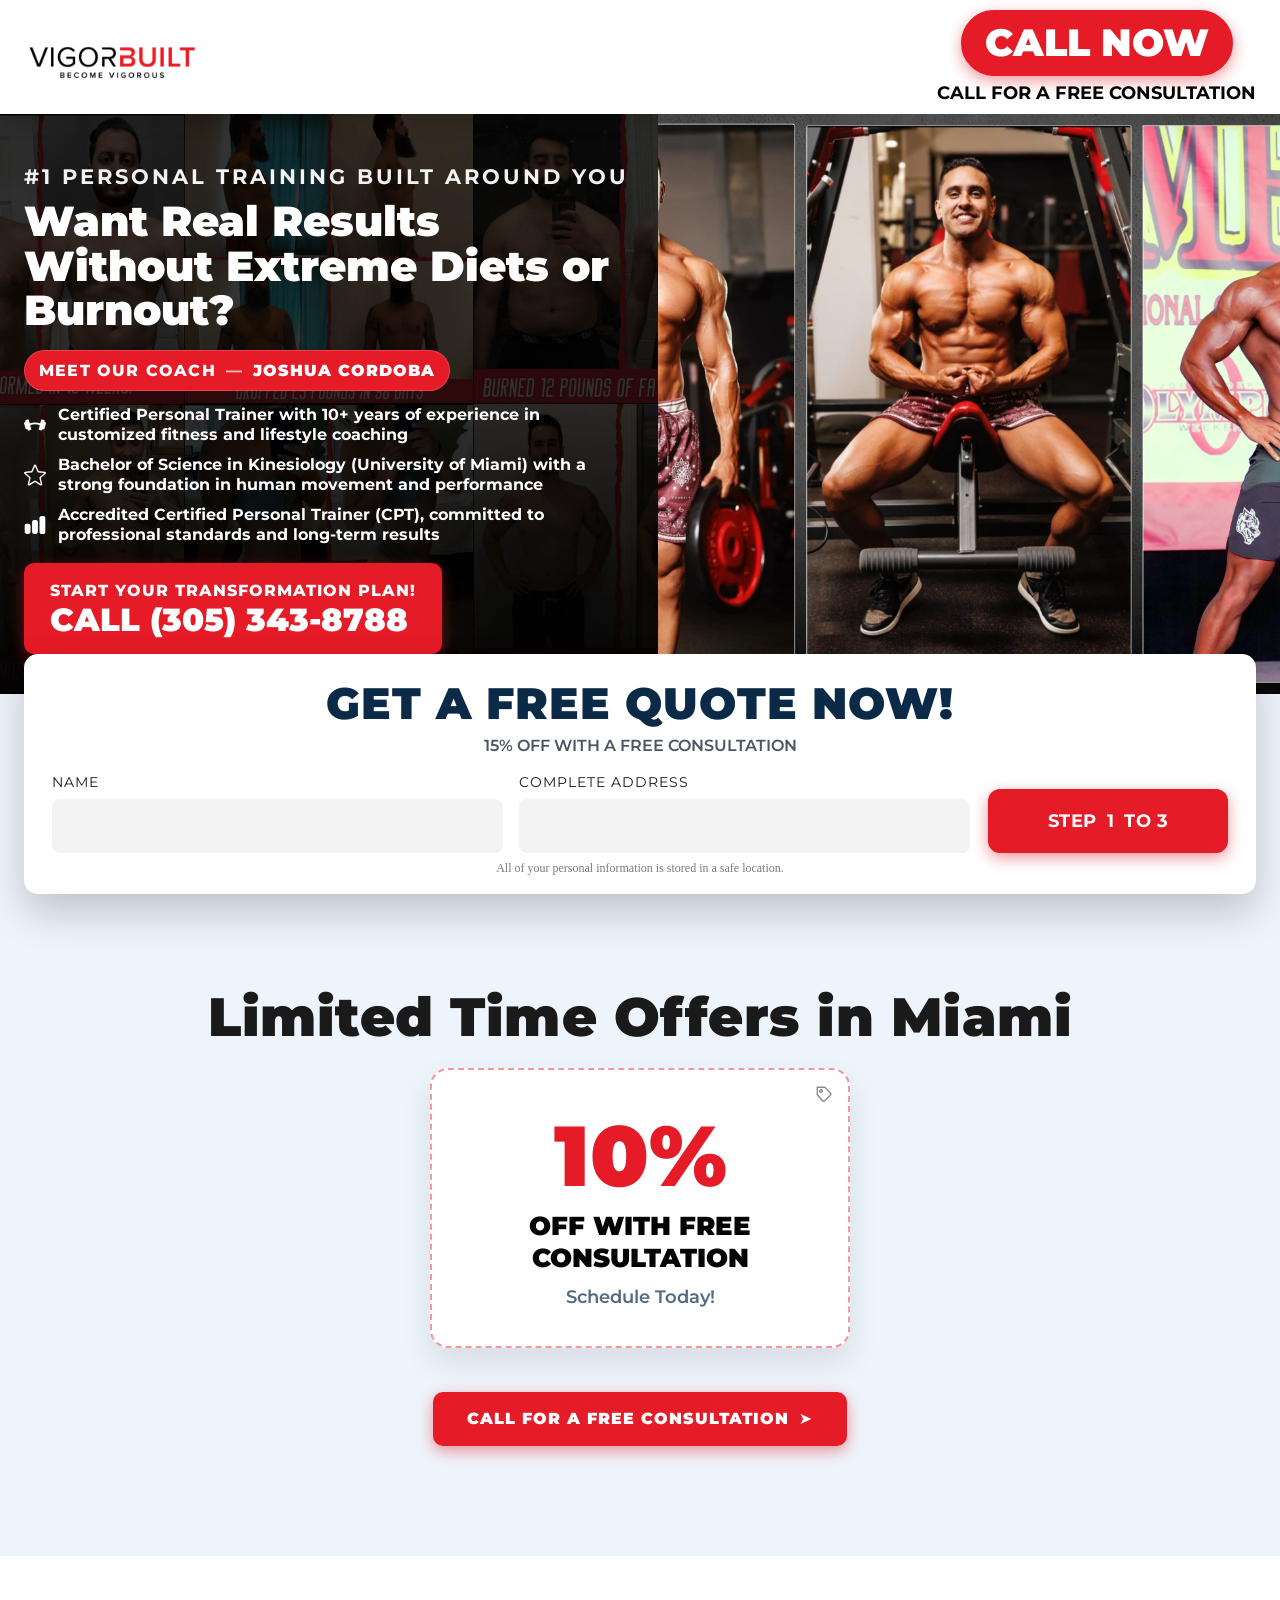
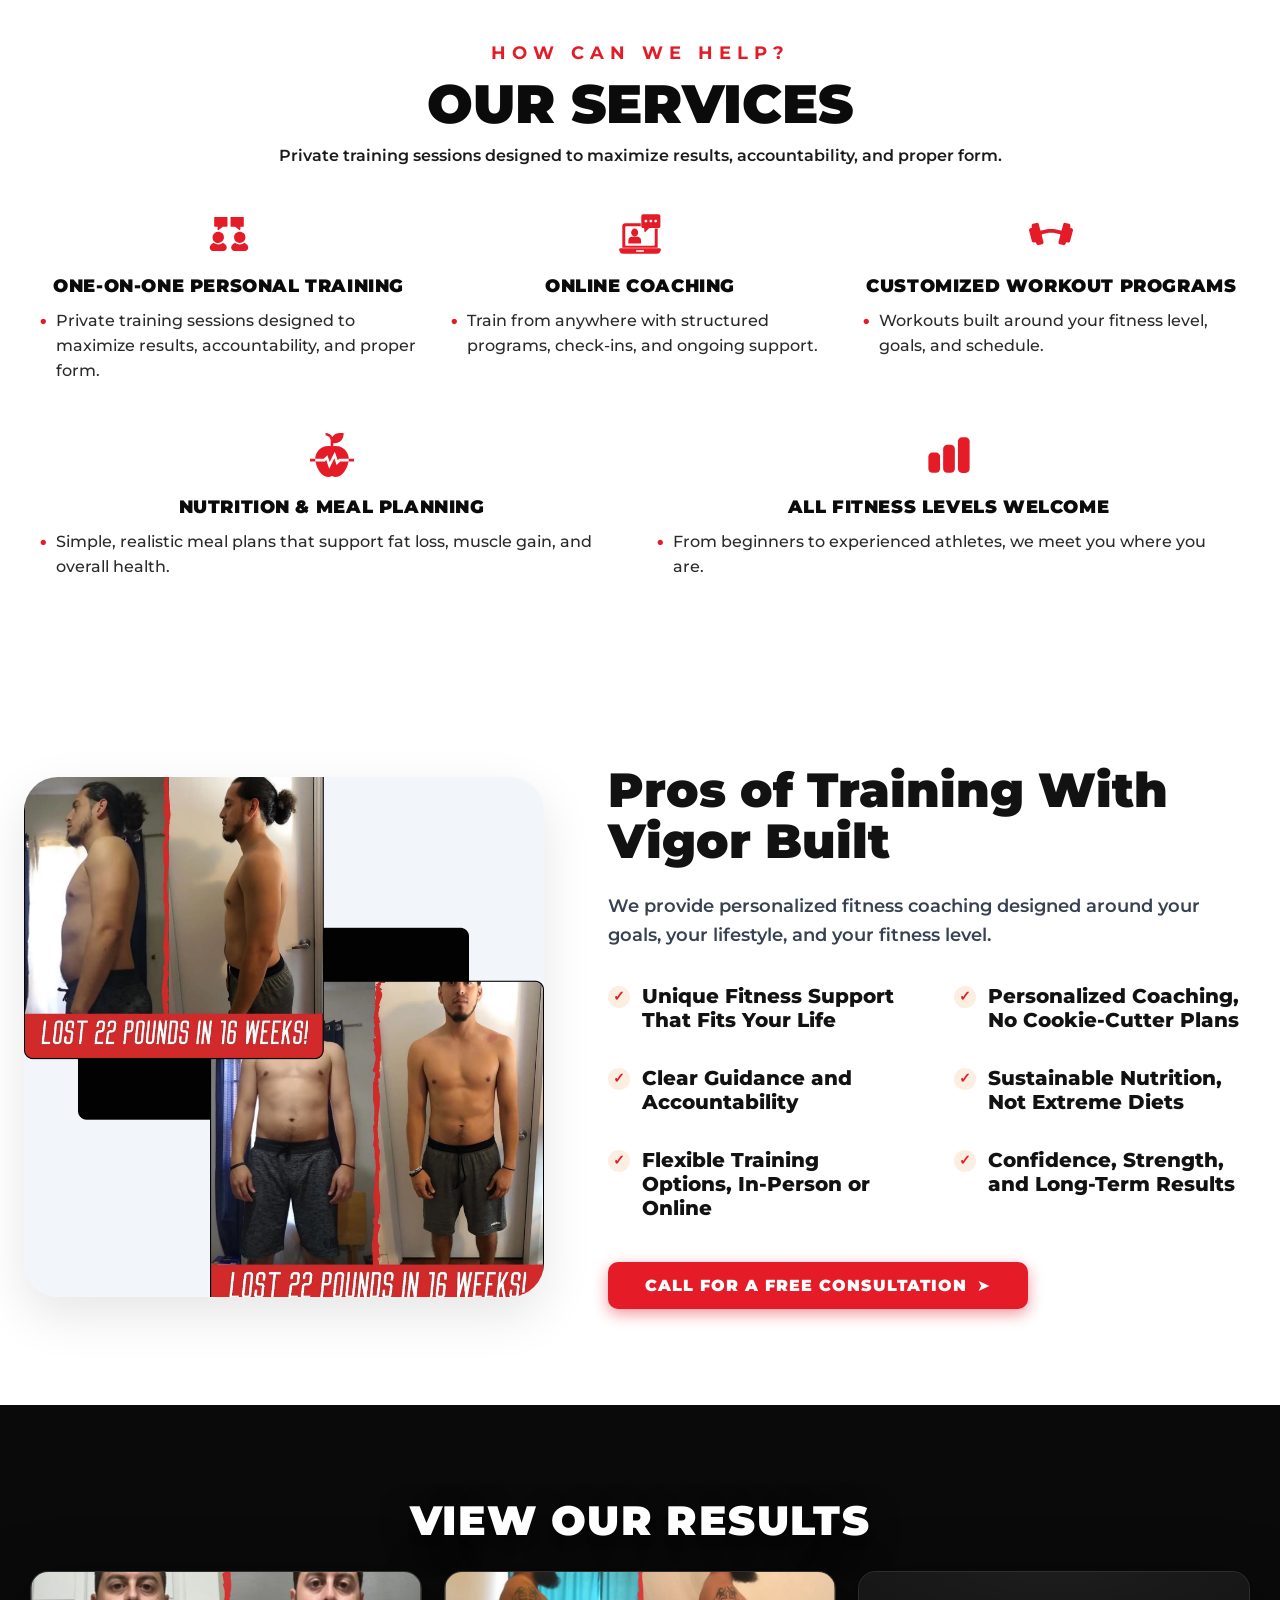
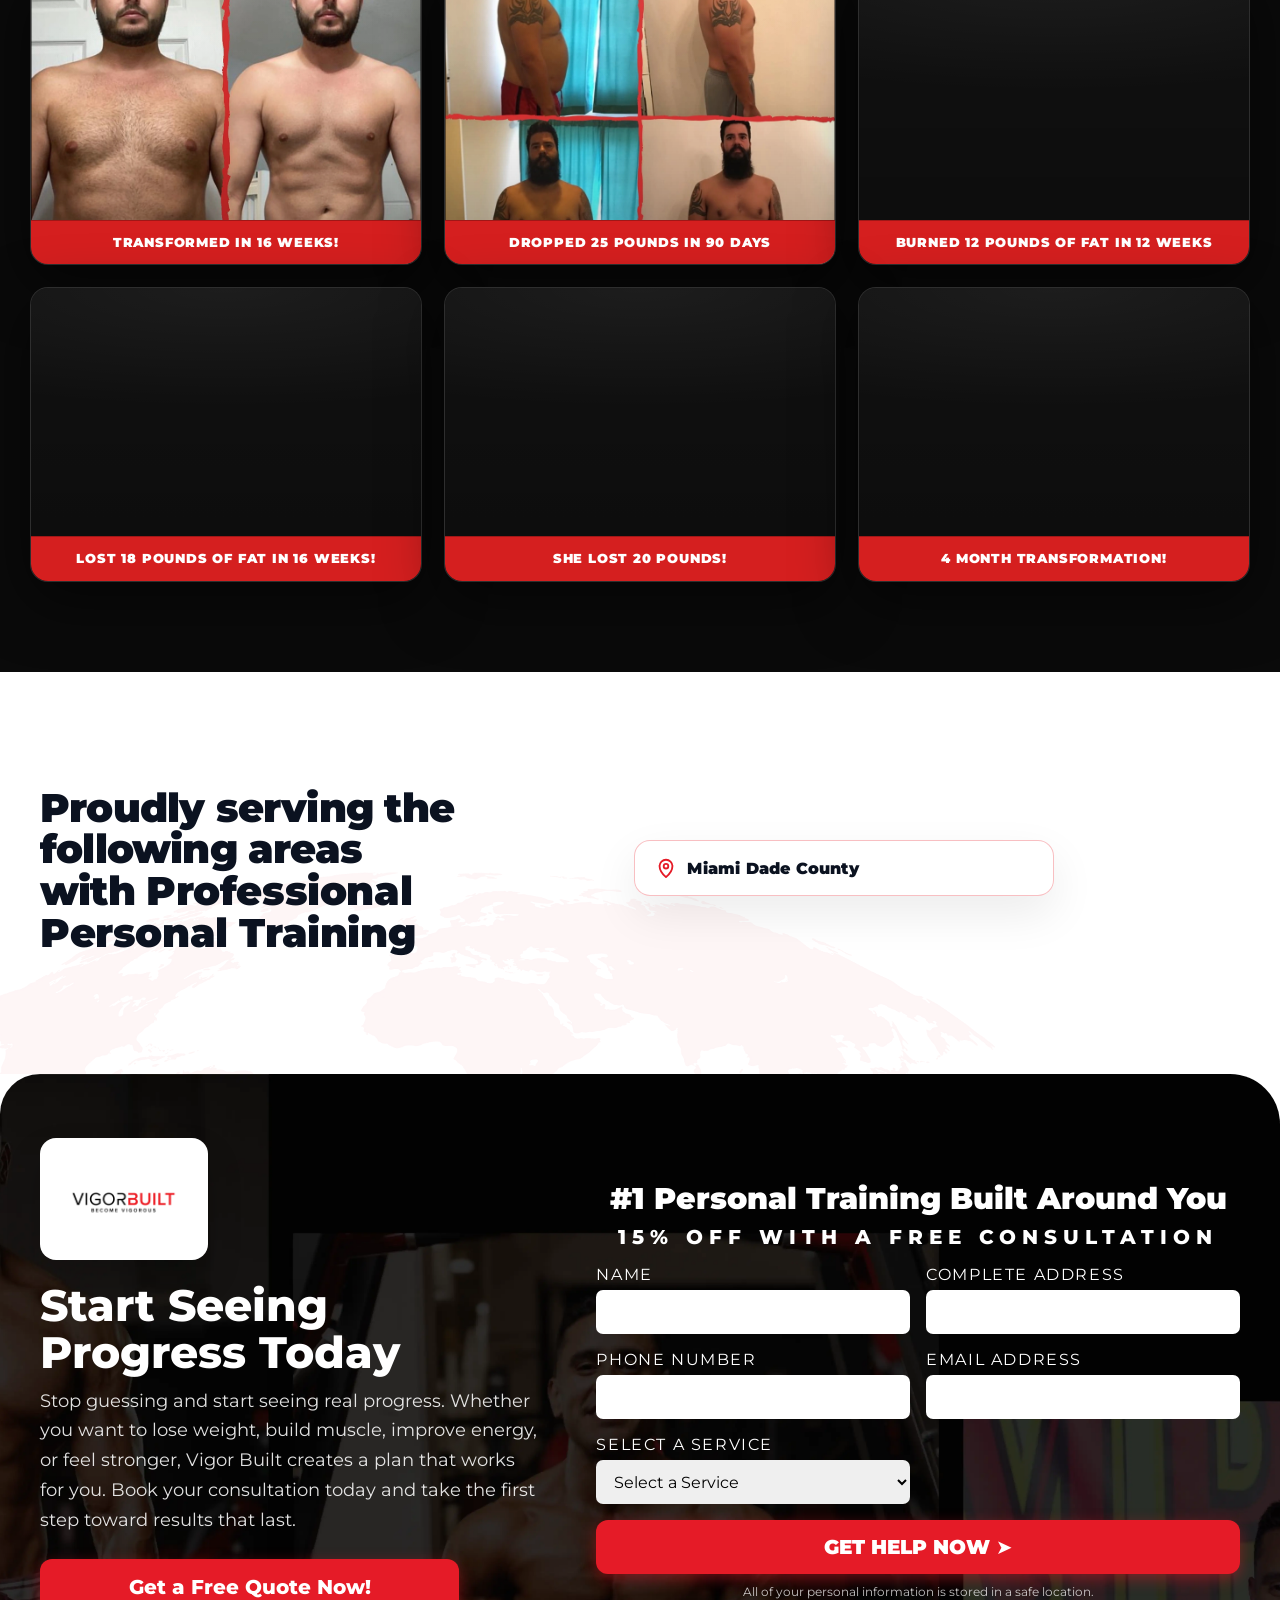
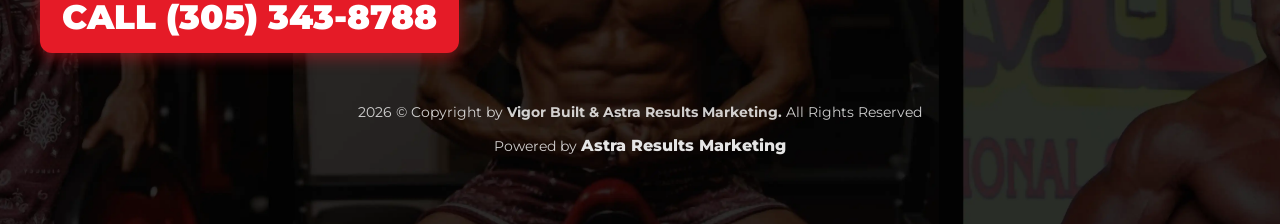
==== commit ccafa723: "change lp to v2ss" ====
--- a/index.html
+++ b/index.html
@@ -260,7 +260,7 @@
                       <div class="hero-recaptcha">
                         <div
                           class="g-recaptcha"
-                          data-sitekey="6LdcNUMsAAAAAJKVs4p4lYGGohI77NLgECg_6Ayv"
+                          data-sitekey="6LdiEkssAAAAAPFKkjhv661AUcLP5AXm2VqvXQVp"
                         ></div>
                       </div>
                     </div>
@@ -859,7 +859,7 @@
                         <div class="recaptcha-scale">
                           <div
                             class="g-recaptcha"
-                            data-sitekey="6LdcNUMsAAAAAJKVs4p4lYGGohI77NLgECg_6Ayv"
+                            data-sitekey="6LdiEkssAAAAAPFKkjhv661AUcLP5AXm2VqvXQVp"
                           ></div>
                         </div>
                       </div>
@@ -1151,9 +1151,9 @@
     </script>
 
     <!-- CallRail -->
-    <script
+    <!-- <script
       type="text/javascript"
       src="//cdn.callrail.com/companies/684147658/b1bbd1e2271ba21f1d50/12/swap.js"
-    ></script>
+    ></script> -->
   </body>
 </html>
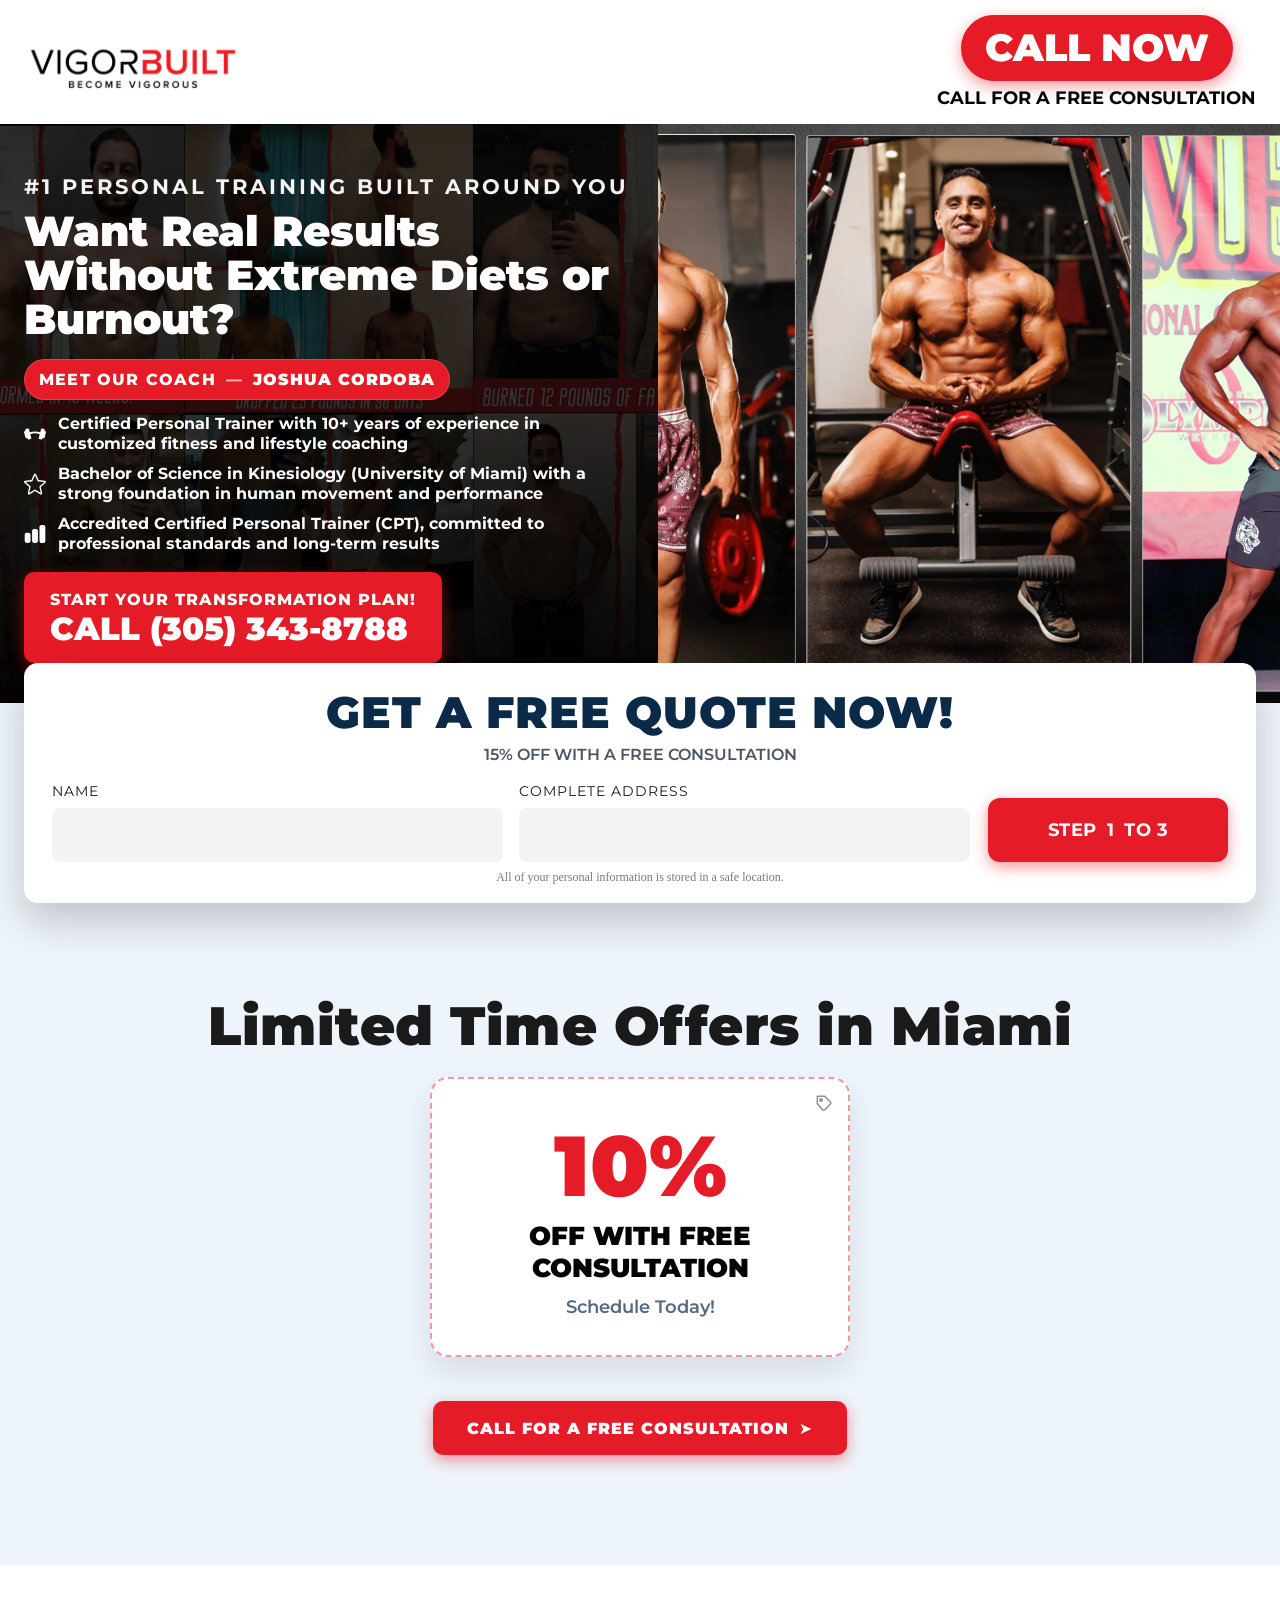
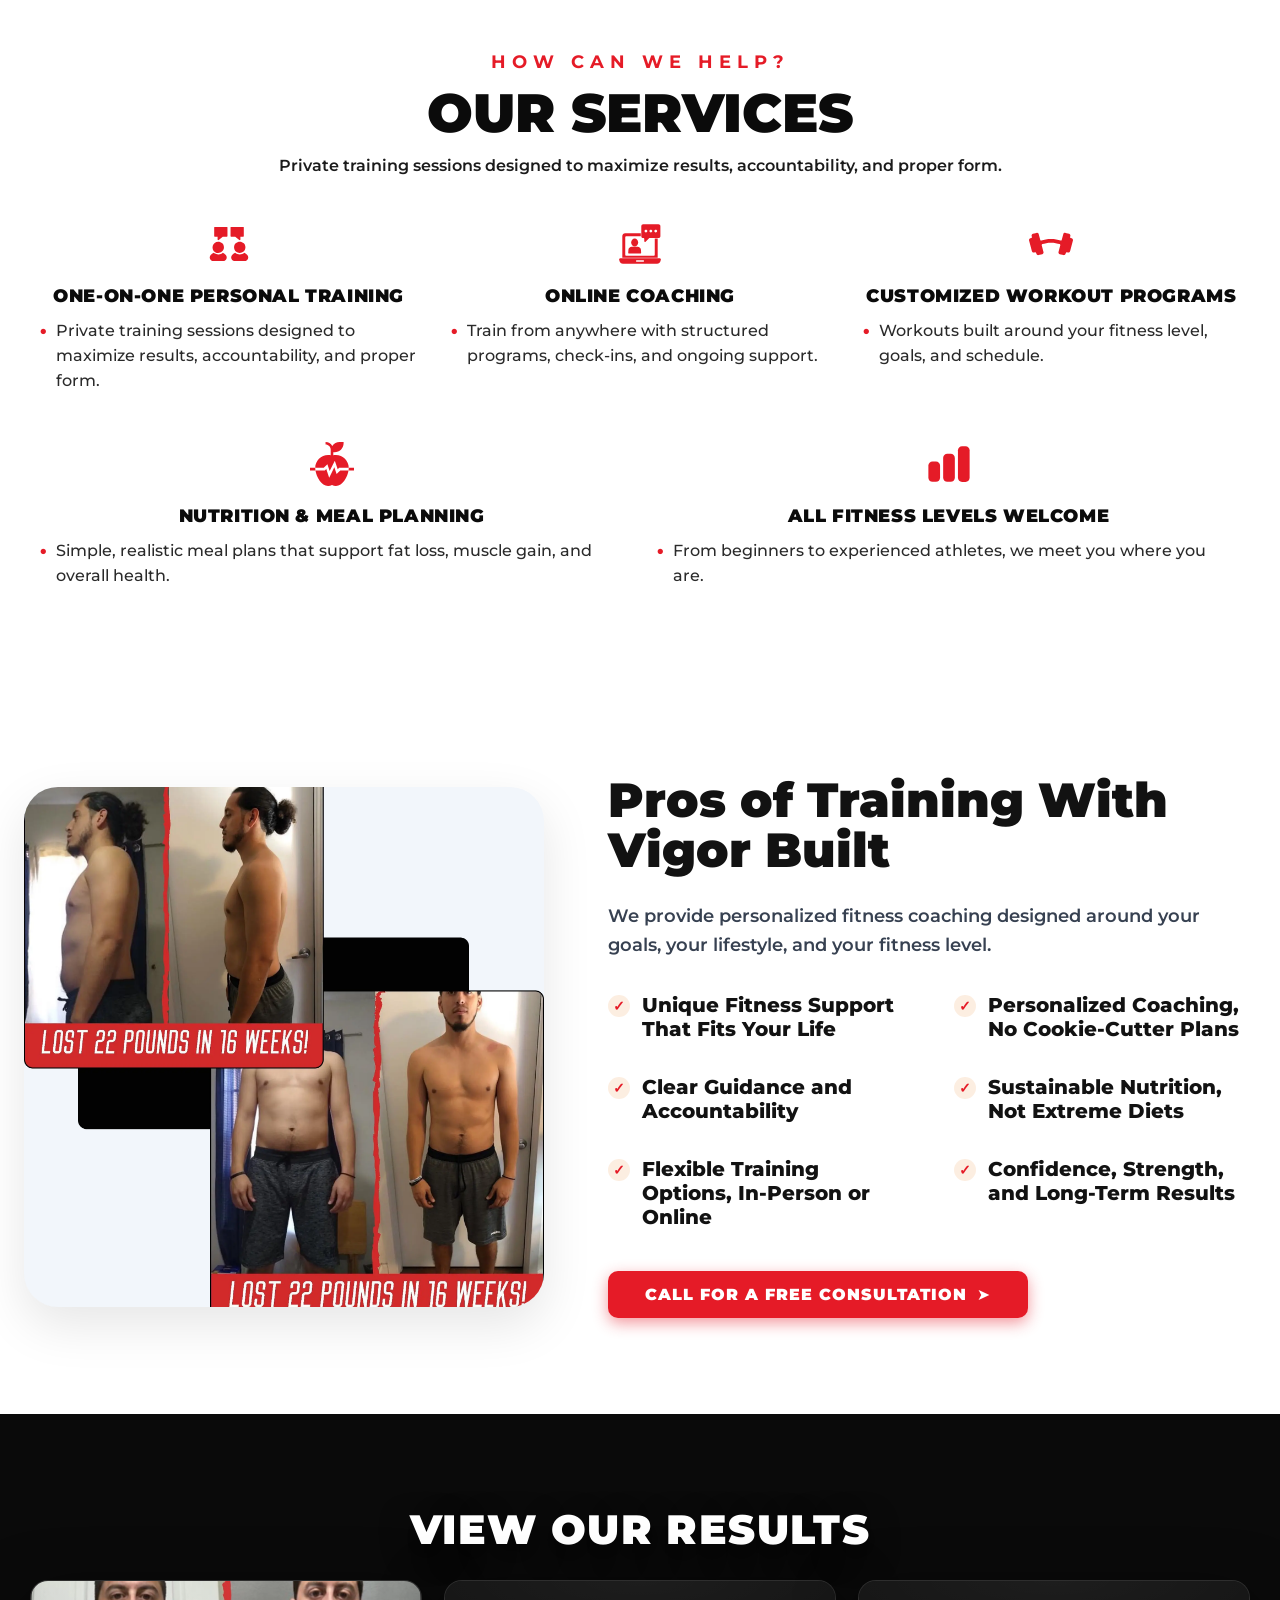
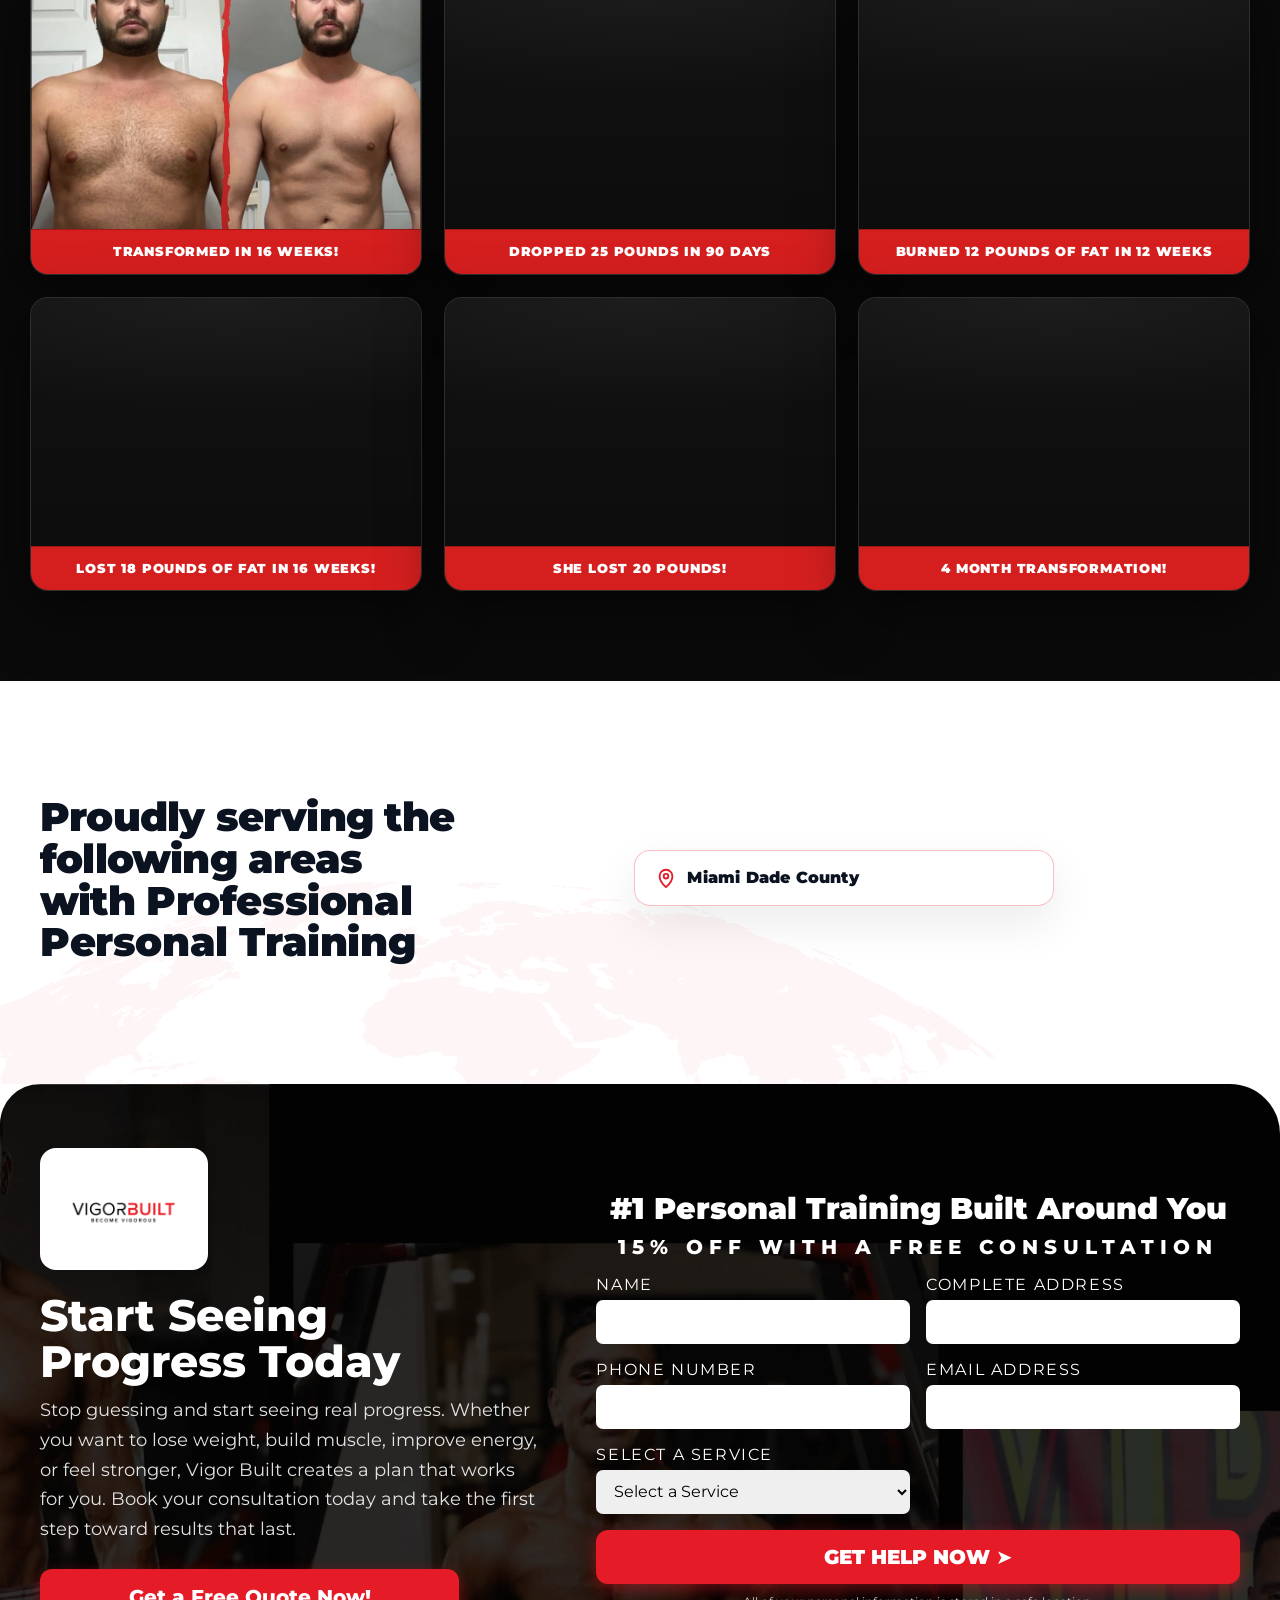
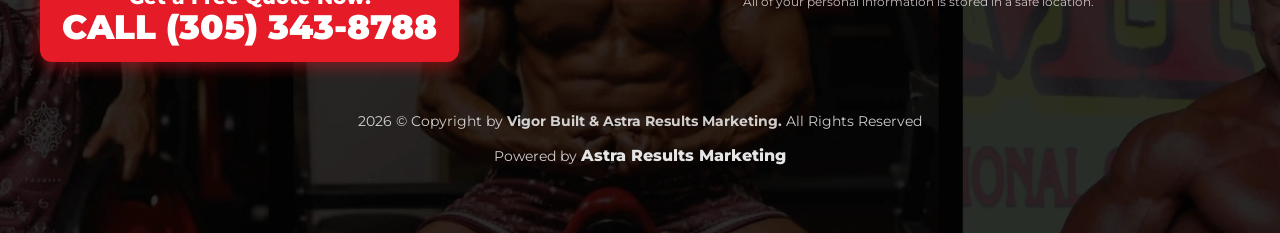
==== commit ed012124: "update script and header button" ====
--- a/index.html
+++ b/index.html
@@ -24,7 +24,7 @@
     <title>#1 Personal Training Built Around You | VIGOR BUILT</title>
     <meta
       name="description"
-      content="Trusted HVAC experts specializing in premium cooling, air quality, and emergency AC support for homes and commercial buildings."
+      content="Work with Joshua Cordoba, a Certified Personal Trainer with 10+ years of experience. Personalized fitness and lifestyle coaching designed for real, long-term results. Book your free consultation today."
     />
     <link
       rel="apple-touch-icon"
@@ -66,7 +66,12 @@
     <link rel="stylesheet" href="assets/css/recaptcha.css" />
     <link rel="stylesheet" href="assets/css/footer.css" />
     <!-- Google reCAPTCHA v2 -->
-    <script src="https://www.google.com/recaptcha/api.js" async defer></script>
+    <script
+      src="https://www.google.com/recaptcha/api.js?onload=onRecaptchaLoad&render=explicit"
+      async
+      defer
+    ></script>
+
     <style>
       .disabled-link {
         pointer-events: none; /* disables click */
@@ -1068,6 +1073,33 @@
     </script>
 
     <script>
+      let widgetByForm = new Map();
+
+      function onRecaptchaLoad() {
+        const forms = [
+          document.querySelector("form.hero-form"),
+          document.querySelector("form.final-form"),
+        ].filter(Boolean);
+
+        widgetByForm = new Map();
+
+        forms.forEach((form) => {
+          const el = form.querySelector(".g-recaptcha");
+          if (!el) return;
+
+          // prevent double-render if page scripts rerun
+          if (el.dataset.widgetId) return;
+
+          const widgetId = grecaptcha.render(el, {
+            sitekey: el.getAttribute("data-sitekey"),
+            size: el.getAttribute("data-size") || "normal",
+          });
+
+          el.dataset.widgetId = String(widgetId);
+          widgetByForm.set(form, widgetId);
+        });
+      }
+
       document.addEventListener("DOMContentLoaded", () => {
         // ✅ Modal helpers
         const uiModal = document.getElementById("uiModal");
@@ -1097,33 +1129,11 @@
           if (e.key === "Escape") closeUiModal();
         });
 
-        // ===== your form validation logic =====
+        // ✅ Form submit validation (works for BOTH hero + footer)
         const forms = [
           document.querySelector("form.hero-form"),
           document.querySelector("form.final-form"),
         ].filter(Boolean);
-
-        const widgetByForm = new Map();
-
-        if (
-          typeof grecaptcha !== "undefined" &&
-          typeof grecaptcha.render === "function"
-        ) {
-          forms.forEach((form) => {
-            const el = form.querySelector(".g-recaptcha");
-            if (!el) return;
-            if (el.dataset.rendered === "true") return;
-
-            const widgetId = grecaptcha.render(el, {
-              sitekey: el.getAttribute("data-sitekey"),
-              size: el.getAttribute("data-size") || "normal",
-            });
-
-            el.dataset.rendered = "true";
-            el.dataset.widgetId = String(widgetId);
-            widgetByForm.set(form, widgetId);
-          });
-        }
 
         forms.forEach((form) => {
           form.addEventListener("submit", (e) => {
@@ -1133,16 +1143,22 @@
               return;
             }
 
+            // ✅ reCAPTCHA check per-form (correct widget)
             if (typeof grecaptcha !== "undefined") {
-              const wid = widgetByForm.get(form);
-              const response =
-                typeof wid === "number"
-                  ? grecaptcha.getResponse(wid)
-                  : grecaptcha.getResponse();
-
+              const widgetId = widgetByForm.get(form);
+
+              // If widget isn't ready yet, block submit (prevents false positives)
+              if (typeof widgetId !== "number") {
+                e.preventDefault();
+                openUiModal("reCAPTCHA is still loading. Please try again.");
+                return;
+              }
+
+              const response = grecaptcha.getResponse(widgetId);
               if (!response) {
                 e.preventDefault();
                 openUiModal("Please complete the reCAPTCHA to submit.");
+                return;
               }
             }
           });
@@ -1151,9 +1167,9 @@
     </script>
 
     <!-- CallRail -->
-    <!-- <script
+    <script
       type="text/javascript"
       src="//cdn.callrail.com/companies/684147658/b1bbd1e2271ba21f1d50/12/swap.js"
-    ></script> -->
+    ></script>
   </body>
 </html>
--- a/assets/css/header.css
+++ b/assets/css/header.css
@@ -1,6 +1,13 @@
 /* =========================
    HEADER V2 (FIXED / CLEAN)
 ========================= */
+
+.site-header,
+.header-inner,
+.header-v2 {
+    box-sizing: border-box;
+}
+
 
 .site-header {
     position: sticky;
@@ -33,7 +40,7 @@
 }
 
 .header-logo img {
-    height: 84px;
+    height: 104px;
     /* ✅ key fix */
     width: auto;
     display: block;
@@ -120,26 +127,65 @@
     }
 }
 
+/* =========================
+   MOBILE HEADER: logo left, CTA right
+========================= */
 @media (max-width: 768px) {
-
-    /* keep header row: logo left, CTA right */
     .header-v2 {
         flex-direction: row;
         align-items: center;
         justify-content: space-between;
-        gap: 12px;
+        gap: 10px;
+        padding: 10px 14px;
     }
 
-    /* CTA block: button + text centered as a group */
+    /* LEFT: LOGO */
+    .header-logo {
+        flex: 0 0 auto;
+        display: flex;
+        align-items: center;
+        justify-content: flex-start;
+    }
+
+    .header-logo img {
+        height: 44px;
+        width: auto;
+        max-width: 160px;
+        /* keep it from pushing CTA */
+        object-fit: contain;
+    }
+
+    /* RIGHT: CTA (button + subtitle) */
+    .header-cta {
+        flex: 1;
+        display: flex;
+        justify-content: flex-end;
+    }
+
     .call-wrap {
-        align-items: center;
-        /* ✅ center items */
+        width: auto;
+        min-width: 0;
+        display: flex;
+        flex-direction: column;
+        align-items: flex-end;
         gap: 4px;
     }
 
+    .btn-solid {
+        font-size: 20px;
+        /* bigger CALL NOW */
+        font-weight: 900;
+        letter-spacing: .5px;
+        padding: 14px 22px;
+        /* taller pill */
+        max-width: 240px;
+        /* keeps it from overflowing */
+    }
+
     .call-sub {
-        text-align: center;
-        /* ✅ center the text */
-        width: 100%;
+        font-size: 10px;
+        /* subtitle like the pic */
+        font-weight: 800;
+        letter-spacing: .3px;
     }
 }
